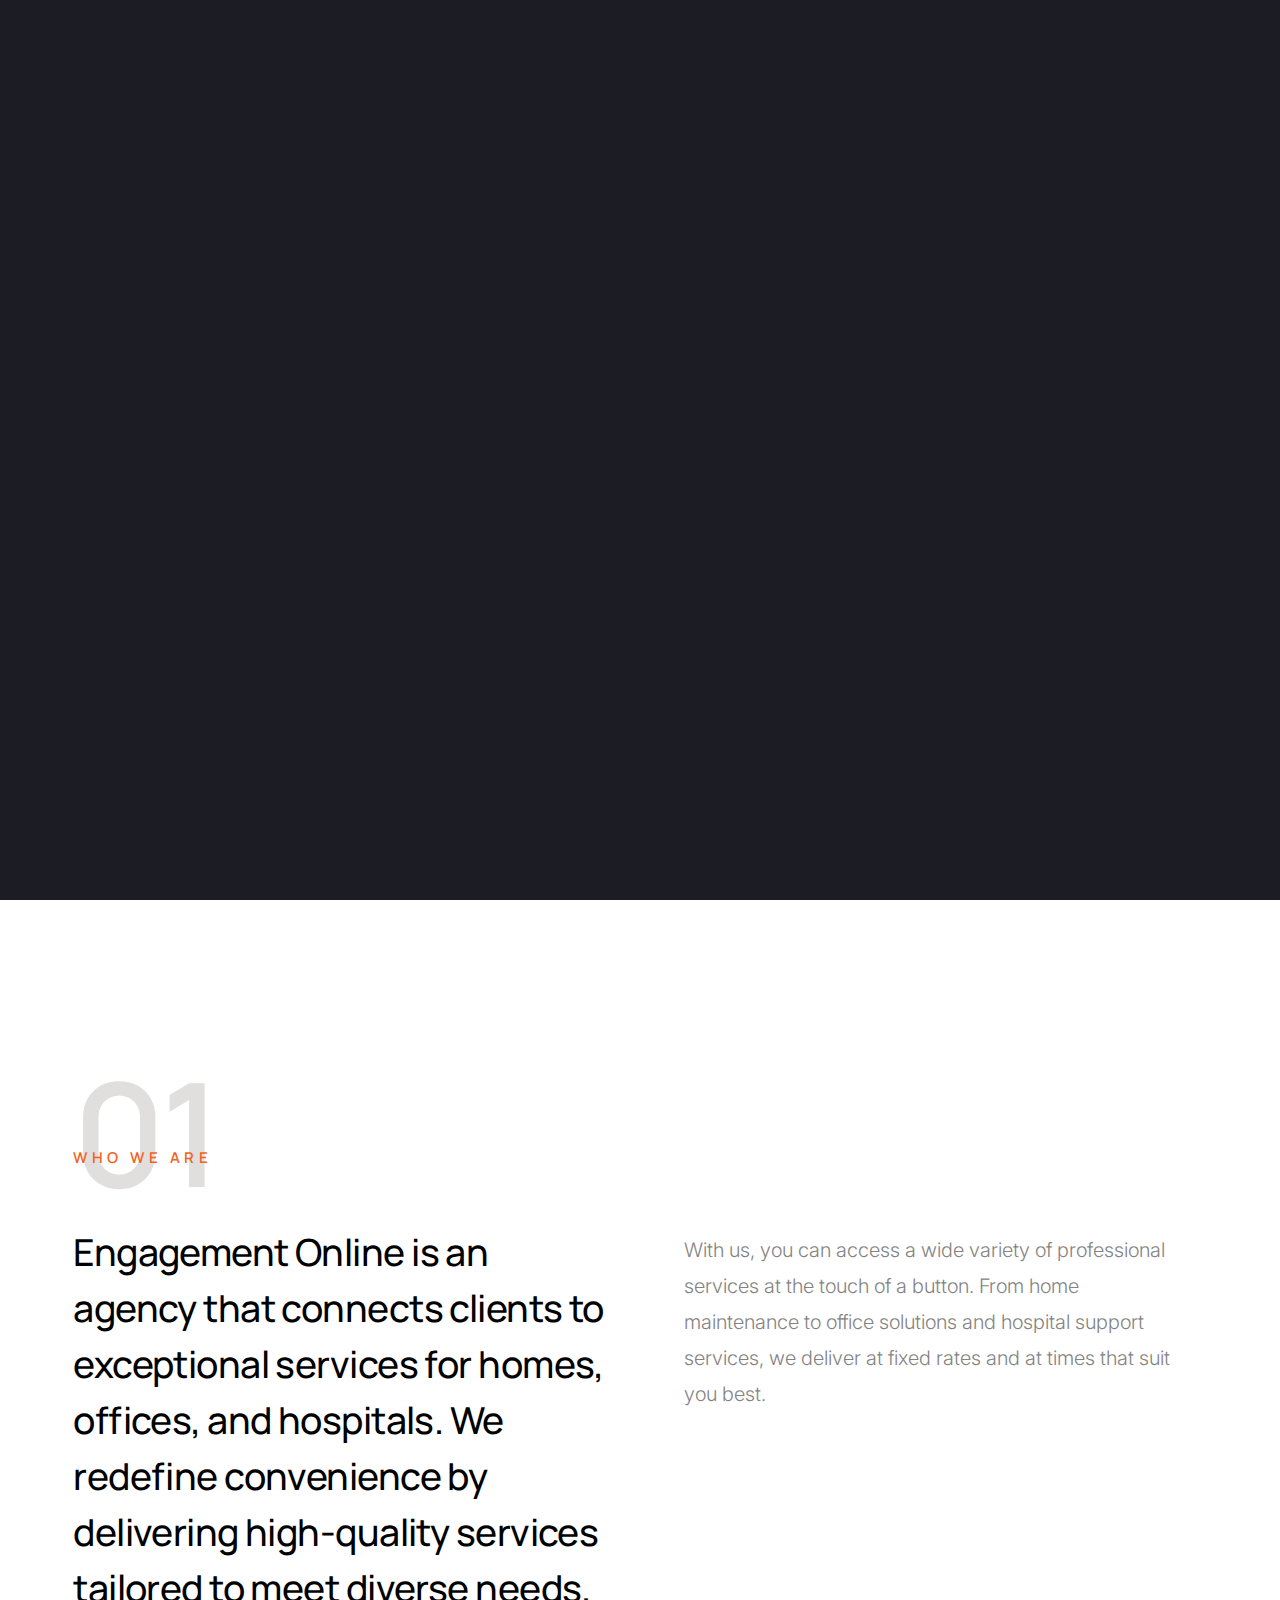
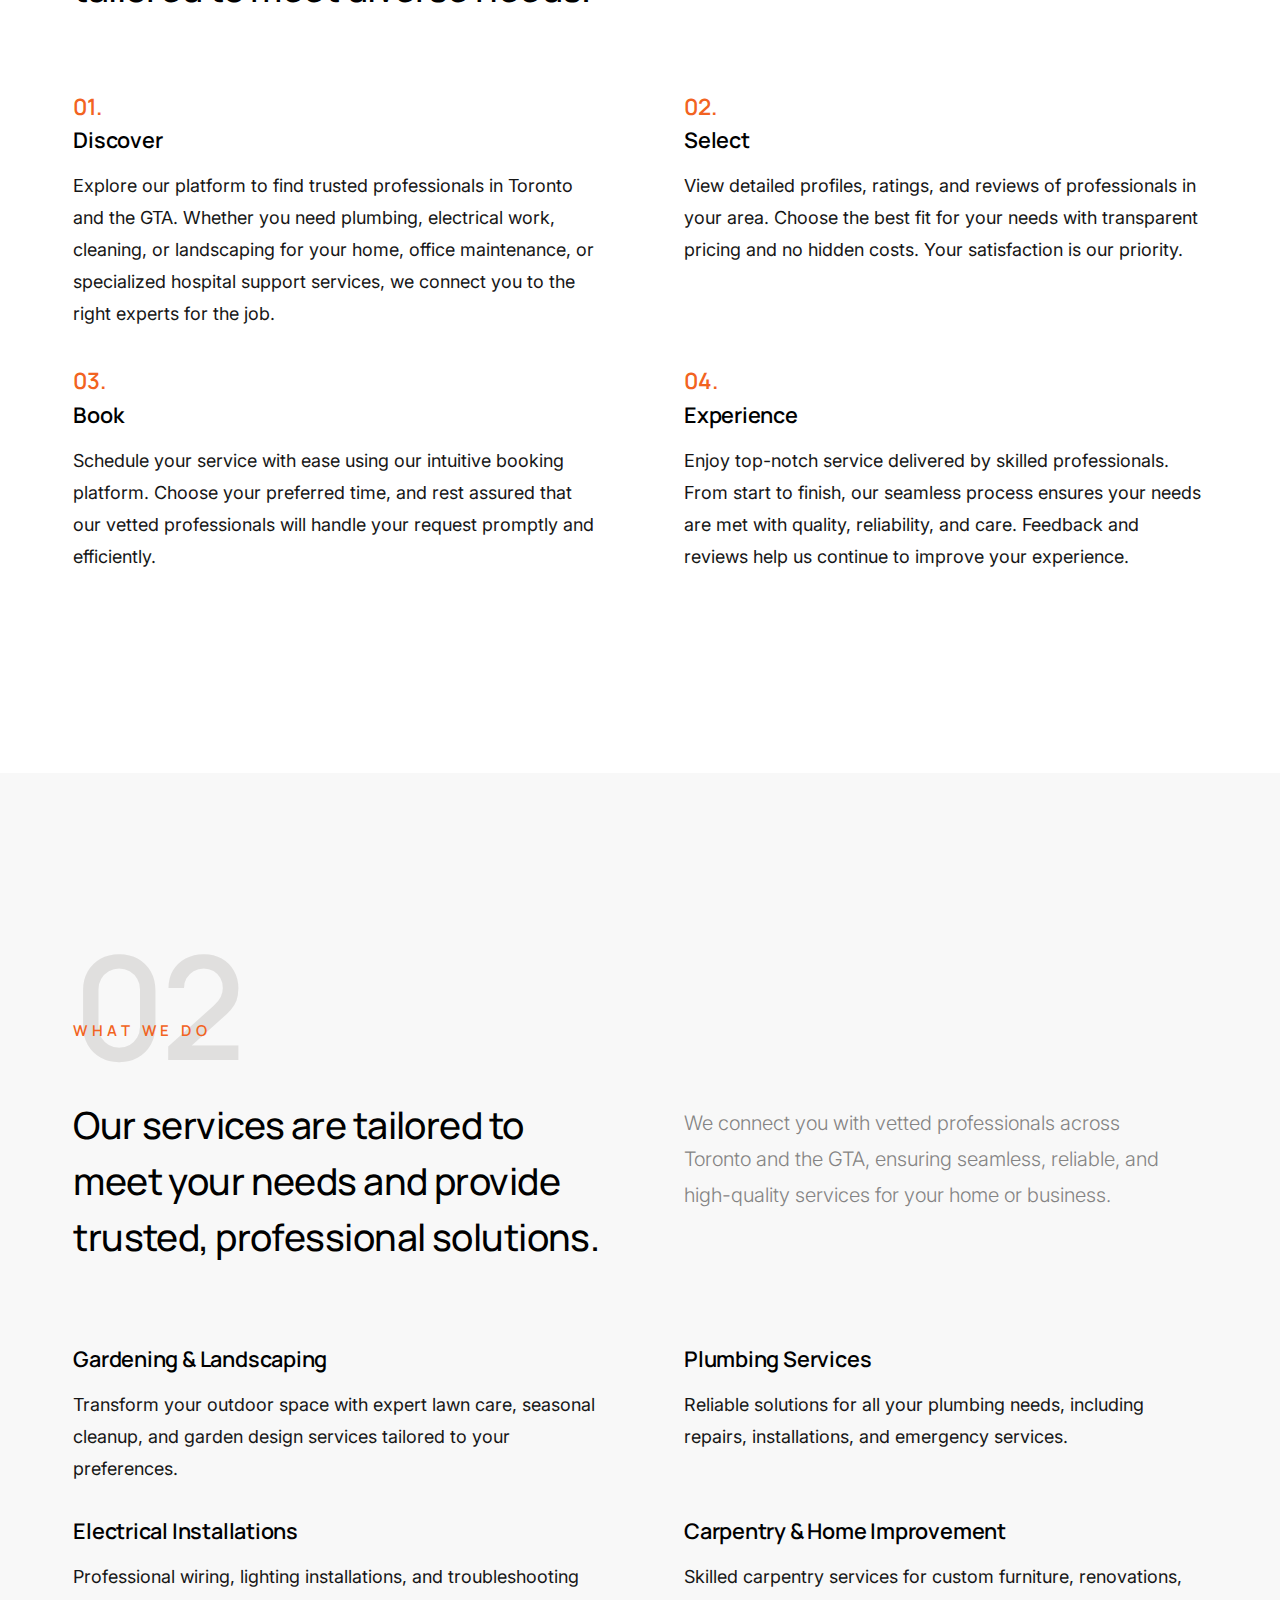
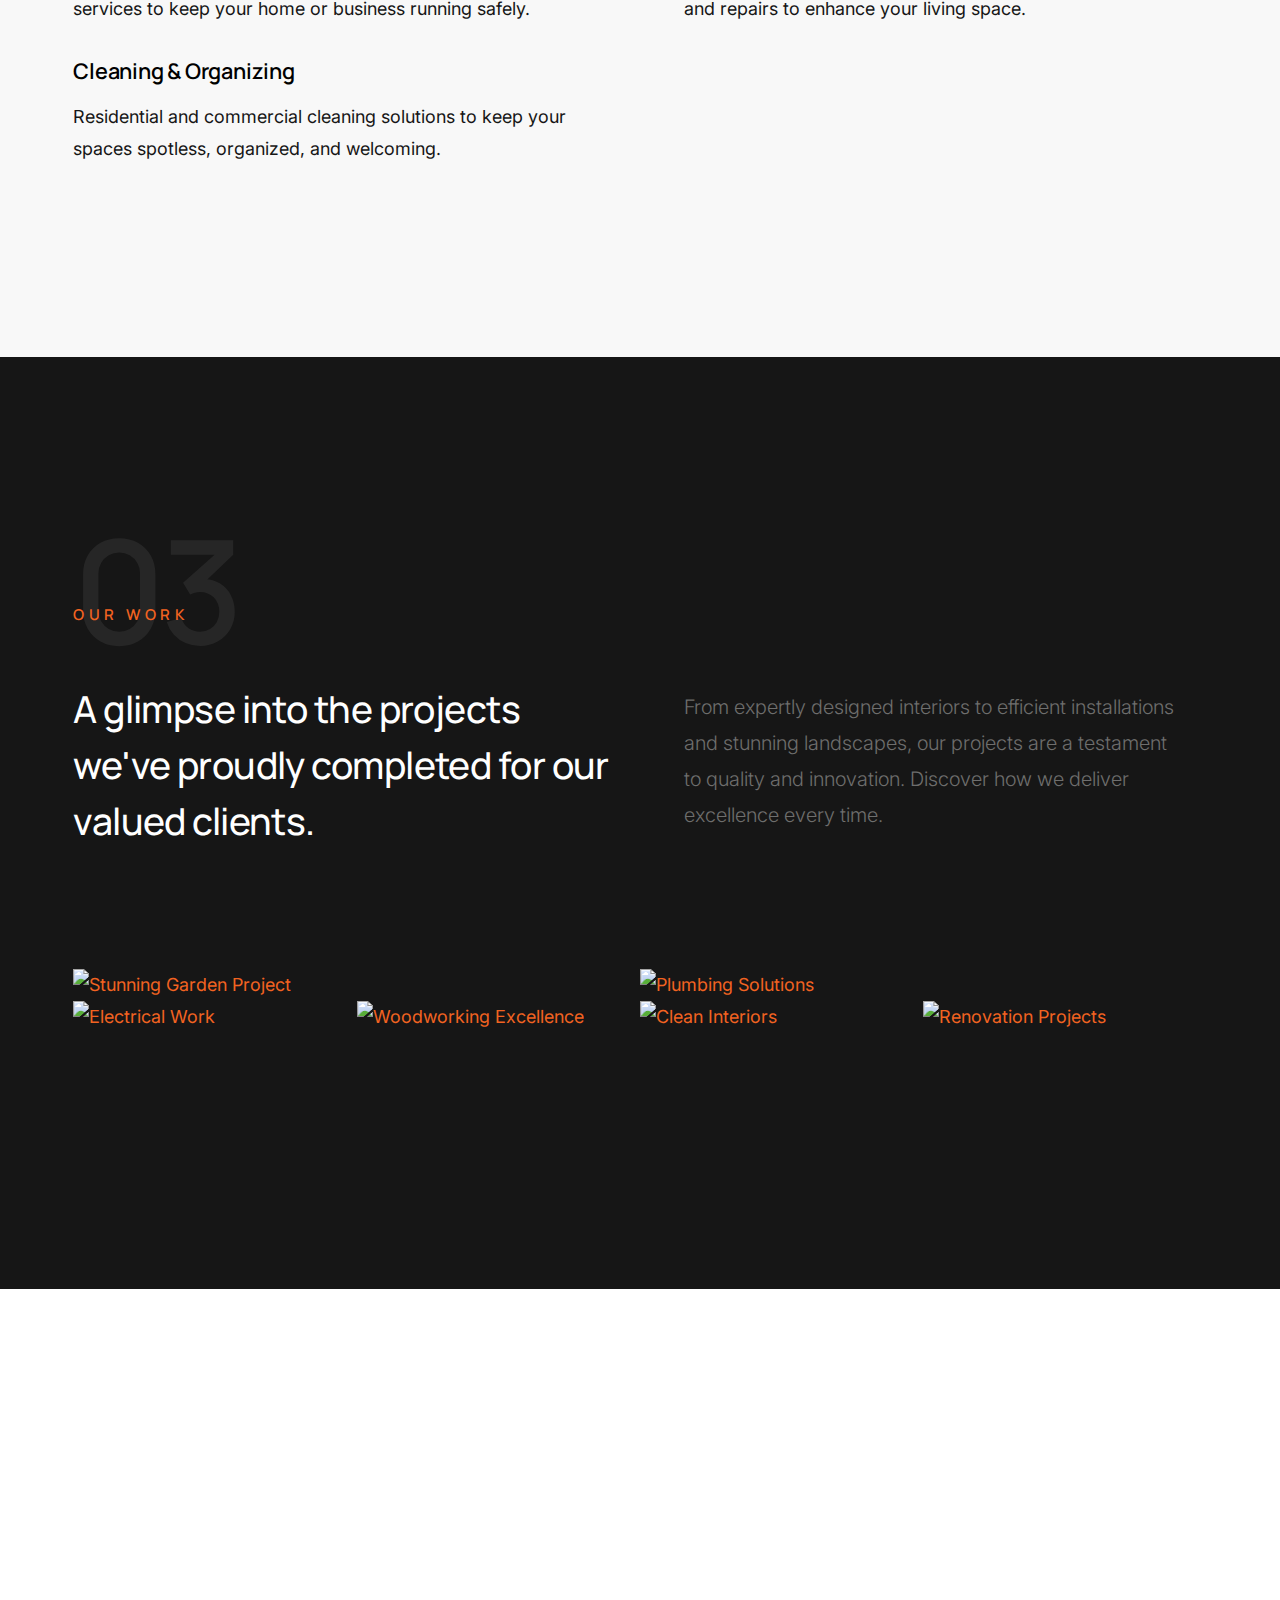
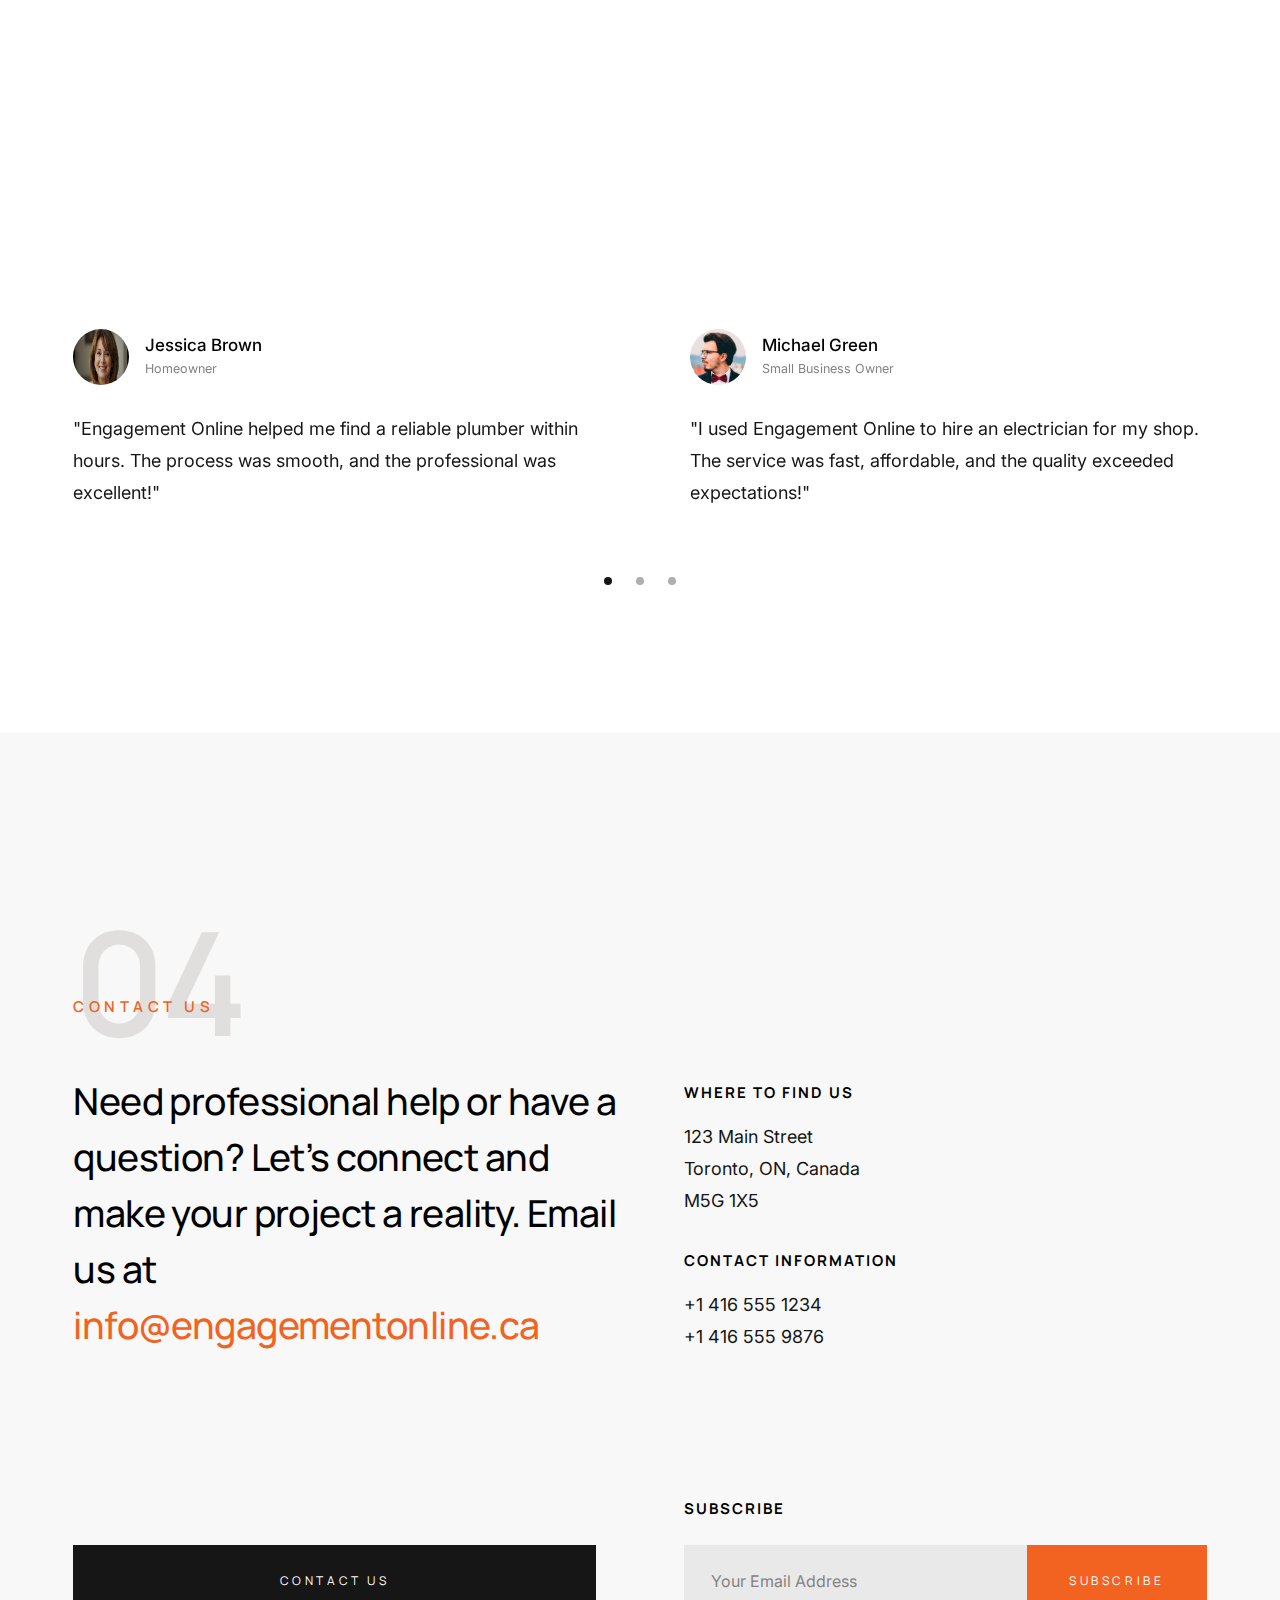
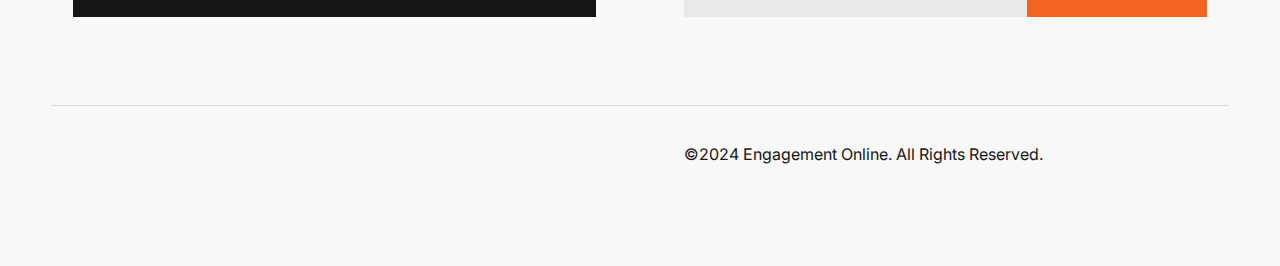
==== index.html @ 203f154e "initial commit" ====
<!DOCTYPE html>
<html lang="en" class="no-js" >
<head>

    <!--- basic page needs
    ================================================== -->
    <meta charset="utf-8">
    <meta name="viewport" content="width=device-width, initial-scale=1">
    <title>Mueller</title>

    <script>
        document.documentElement.classList.remove('no-js');
        document.documentElement.classList.add('js');
    </script>

    <!-- CSS
    ================================================== -->
    <link rel="stylesheet" href="css/vendor.css">
    <link rel="stylesheet" href="css/styles.css">

    <!-- favicons
    ================================================== -->
    <link rel="apple-touch-icon" sizes="180x180" href="apple-touch-icon.png">
    <link rel="icon" type="image/png" sizes="32x32" href="favicon-32x32.png">
    <link rel="icon" type="image/png" sizes="16x16" href="favicon-16x16.png">
    <link rel="manifest" href="site.webmanifest">

</head>


<body id="top">


    <!-- preloader
    ================================================== -->
    <div id="preloader">
        <div id="loader"></div>
    </div>


    <!-- page wrap
    ================================================== -->
    <div id="page" class="s-pagewrap">


        <!-- # site header 
        ================================================== -->
        <header class="s-header">

            <div class="row s-header__inner">

                <div class="s-header__block">
                    <div class="s-header__logo">
                        <a class="logo" href="index.html">
                            <img src="images/logo.svg" alt="Homepage">
                        </a>
                    </div>

                    <a class="s-header__menu-toggle" href="#0"><span>Menu</span></a>
                </div> <!-- end s-header__block -->

                <nav class="s-header__nav">
    
                    <ul class="s-header__menu-links">
                        <li class="current"><a href="#intro" class="smoothscroll">Intro</a></li>
                        <li><a href="#about" class="smoothscroll">About</a></li>
                        <li><a href="#services" class="smoothscroll">Services</a></li>
                        <li><a href="#folio" class="smoothscroll">Work</a></li>
                        <li><a href="#footer" class="smoothscroll">Contact</a></li>
                    </ul> <!-- s-header__menu-links -->

                    <ul class="s-header__social">
                        <li>
                            <a href="">
                                <svg xmlns="http://www.w3.org/2000/svg" width="24" height="24" viewBox="0 0 24 24" style="fill:rgba(0, 0, 0, 1);transform:;-ms-filter:"><path d="M20,3H4C3.447,3,3,3.448,3,4v16c0,0.552,0.447,1,1,1h8.615v-6.96h-2.338v-2.725h2.338v-2c0-2.325,1.42-3.592,3.5-3.592 c0.699-0.002,1.399,0.034,2.095,0.107v2.42h-1.435c-1.128,0-1.348,0.538-1.348,1.325v1.735h2.697l-0.35,2.725h-2.348V21H20 c0.553,0,1-0.448,1-1V4C21,3.448,20.553,3,20,3z"></path></svg>
                                <span class="u-screen-reader-text">Facebook</span>
                            </a>
                        </li>
                        <li>
                            <a href="">
                                <svg xmlns="http://www.w3.org/2000/svg" width="24" height="24" viewBox="0 0 24 24" style="fill:rgba(0, 0, 0, 1);transform:;-ms-filter:"><path d="M19.633,7.997c0.013,0.175,0.013,0.349,0.013,0.523c0,5.325-4.053,11.461-11.46,11.461c-2.282,0-4.402-0.661-6.186-1.809 c0.324,0.037,0.636,0.05,0.973,0.05c1.883,0,3.616-0.636,5.001-1.721c-1.771-0.037-3.255-1.197-3.767-2.793 c0.249,0.037,0.499,0.062,0.761,0.062c0.361,0,0.724-0.05,1.061-0.137c-1.847-0.374-3.23-1.995-3.23-3.953v-0.05 c0.537,0.299,1.16,0.486,1.82,0.511C3.534,9.419,2.823,8.184,2.823,6.787c0-0.748,0.199-1.434,0.548-2.032 c1.983,2.443,4.964,4.04,8.306,4.215c-0.062-0.3-0.1-0.611-0.1-0.923c0-2.22,1.796-4.028,4.028-4.028 c1.16,0,2.207,0.486,2.943,1.272c0.91-0.175,1.782-0.512,2.556-0.973c-0.299,0.935-0.936,1.721-1.771,2.22 c0.811-0.088,1.597-0.312,2.319-0.624C21.104,6.712,20.419,7.423,19.633,7.997z"></path></svg>
                                <span class="u-screen-reader-text">Twitter</span>
                            </a>
                        </li>
                        <li>
                            <a href="">
                                <svg xmlns="http://www.w3.org/2000/svg" width="24" height="24" viewBox="0 0 24 24" style="fill:rgba(0, 0, 0, 1);transform:;-ms-filter:"><path d="M11.999,7.377c-2.554,0-4.623,2.07-4.623,4.623c0,2.554,2.069,4.624,4.623,4.624c2.552,0,4.623-2.07,4.623-4.624 C16.622,9.447,14.551,7.377,11.999,7.377L11.999,7.377z M11.999,15.004c-1.659,0-3.004-1.345-3.004-3.003 c0-1.659,1.345-3.003,3.004-3.003s3.002,1.344,3.002,3.003C15.001,13.659,13.658,15.004,11.999,15.004L11.999,15.004z"></path><circle cx="16.806" cy="7.207" r="1.078"></circle><path d="M20.533,6.111c-0.469-1.209-1.424-2.165-2.633-2.632c-0.699-0.263-1.438-0.404-2.186-0.42 c-0.963-0.042-1.268-0.054-3.71-0.054s-2.755,0-3.71,0.054C7.548,3.074,6.809,3.215,6.11,3.479C4.9,3.946,3.945,4.902,3.477,6.111 c-0.263,0.7-0.404,1.438-0.419,2.186c-0.043,0.962-0.056,1.267-0.056,3.71c0,2.442,0,2.753,0.056,3.71 c0.015,0.748,0.156,1.486,0.419,2.187c0.469,1.208,1.424,2.164,2.634,2.632c0.696,0.272,1.435,0.426,2.185,0.45 c0.963,0.042,1.268,0.055,3.71,0.055s2.755,0,3.71-0.055c0.747-0.015,1.486-0.157,2.186-0.419c1.209-0.469,2.164-1.424,2.633-2.633 c0.263-0.7,0.404-1.438,0.419-2.186c0.043-0.962,0.056-1.267,0.056-3.71s0-2.753-0.056-3.71C20.941,7.57,20.801,6.819,20.533,6.111z M19.315,15.643c-0.007,0.576-0.111,1.147-0.311,1.688c-0.305,0.787-0.926,1.409-1.712,1.711c-0.535,0.199-1.099,0.303-1.67,0.311 c-0.95,0.044-1.218,0.055-3.654,0.055c-2.438,0-2.687,0-3.655-0.055c-0.569-0.007-1.135-0.112-1.669-0.311 c-0.789-0.301-1.414-0.923-1.719-1.711c-0.196-0.534-0.302-1.099-0.311-1.669c-0.043-0.95-0.053-1.218-0.053-3.654 c0-2.437,0-2.686,0.053-3.655c0.007-0.576,0.111-1.146,0.311-1.687c0.305-0.789,0.93-1.41,1.719-1.712 c0.534-0.198,1.1-0.303,1.669-0.311c0.951-0.043,1.218-0.055,3.655-0.055c2.437,0,2.687,0,3.654,0.055 c0.571,0.007,1.135,0.112,1.67,0.311c0.786,0.303,1.407,0.925,1.712,1.712c0.196,0.534,0.302,1.099,0.311,1.669 c0.043,0.951,0.054,1.218,0.054,3.655c0,2.436,0,2.698-0.043,3.654H19.315z"></path></svg>
                                <span class="u-screen-reader-text">Instagram</span>
                            </a>
                        </li>
                        <li>
                            <a href="">
                                <svg xmlns="http://www.w3.org/2000/svg" width="24" height="24" viewBox="0 0 24 24" style="fill: rgba(0, 0, 0, 1);transform: ;msFilter:;"><path d="M20.66 6.98a9.932 9.932 0 0 0-3.641-3.64C15.486 2.447 13.813 2 12 2s-3.486.447-5.02 1.34c-1.533.893-2.747 2.107-3.64 3.64S2 10.187 2 12s.446 3.487 1.34 5.02a9.924 9.924 0 0 0 3.641 3.64C8.514 21.553 10.187 22 12 22s3.486-.447 5.02-1.34a9.932 9.932 0 0 0 3.641-3.64C21.554 15.487 22 13.813 22 12s-.446-3.487-1.34-5.02zM12 3.66c2 0 3.772.64 5.32 1.919-.92 1.174-2.286 2.14-4.1 2.9-1.002-1.813-2.088-3.327-3.261-4.54A7.715 7.715 0 0 1 12 3.66zM5.51 6.8a8.116 8.116 0 0 1 2.711-2.22c1.212 1.201 2.325 2.7 3.34 4.5-2 .6-4.114.9-6.341.9-.573 0-1.006-.013-1.3-.04A8.549 8.549 0 0 1 5.51 6.8zM3.66 12c0-.054.003-.12.01-.2.007-.08.01-.146.01-.2.254.014.641.02 1.161.02 2.666 0 5.146-.367 7.439-1.1.187.373.381.793.58 1.26-1.32.293-2.674 1.006-4.061 2.14S6.4 16.247 5.76 17.5c-1.4-1.587-2.1-3.42-2.1-5.5zM12 20.34c-1.894 0-3.594-.587-5.101-1.759.601-1.187 1.524-2.322 2.771-3.401 1.246-1.08 2.483-1.753 3.71-2.02a29.441 29.441 0 0 1 1.56 6.62 8.166 8.166 0 0 1-2.94.56zm7.08-3.96a8.351 8.351 0 0 1-2.58 2.621c-.24-2.08-.7-4.107-1.379-6.081.932-.066 1.765-.1 2.5-.1.799 0 1.686.034 2.659.1a8.098 8.098 0 0 1-1.2 3.46zm-1.24-5c-1.16 0-2.233.047-3.22.14a27.053 27.053 0 0 0-.68-1.62c2.066-.906 3.532-2.006 4.399-3.3 1.2 1.414 1.854 3.027 1.96 4.84-.812-.04-1.632-.06-2.459-.06z"></path></svg>
                                <span class="u-screen-reader-text">Dribbble</span>
                            </a>
                        </li>
                    </ul> <!-- s-header__social -->
    
                </nav> <!-- end s-header__nav -->

            </div> <!-- end s-header__inner -->

        </header> <!-- end s-header -->


        <!-- # site-content
        ================================================== -->
        <section id="content" class="s-content">


            <!-- intro
            ----------------------------------------------- -->
            <section id="intro" class="s-intro target-section">

                <div class="s-intro__bg"></div>

                <div class="row s-intro__content">

                    <div class="s-intro__content-bg"></div>

                    <div class="column lg-12 s-intro__content-inner">
                        
                        <h1 class="s-intro__content-title">
                        We connect your needs <br>
                        to skilled professionals, <br>
                        making services seamless
                        </h1>
                        
                    </div> <!-- s-intro__content-inner -->

                </div> <!-- s-intro__content -->

                <div class="s-intro__scroll-down">
                    <a href="#about" class="smoothscroll">
                        <span>Scroll Down</span>
                    </a>
                </div> <!-- s-intro__scroll-down -->

            </section> <!-- end s-intro -->


            <section id="about" class="s-about target-section">

                <div class="row section-header" data-num="01">
                    <h3 class="column lg-12 section-header__pretitle pretitle text-pretitle">Who We Are</h3>
                    <div class="column lg-6 stack-on-1100 section-header__primary">
                        <h2 class="title text-display-1">
                        Engagement Online is an agency that connects clients to exceptional services for homes, offices, and hospitals. 
                        We redefine convenience by delivering high-quality services tailored to meet diverse needs.
                        </h2>
                    </div>
                    <div class="column lg-6 stack-on-1100 section-header__secondary">
                        <p class="desc">
                        With us, you can access a wide variety of professional services at the touch of a button. From home maintenance 
                        to office solutions and hospital support services, we deliver at fixed rates and at times that suit you best.
                        </p>
                    </div>
                </div> <!-- end section-header -->
            
                <div class="row process-list list-block show-ctr block-lg-one-half block-tab-whole">
            
                    <div class="column list-block__item">
                        <div class="list-block__title">
                            <h3 class="h5">Discover</h3>
                        </div>
                        <div class="list-block__text">
                            <p>
                            Explore our platform to find trusted professionals in Toronto and the GTA. 
                            Whether you need plumbing, electrical work, cleaning, or landscaping for your home, 
                            office maintenance, or specialized hospital support services, we connect you to the right experts for the job.
                            </p>
                        </div>
                    </div> <!-- end list-block__item -->
            
                
                    <div class="column list-block__item">
                        <div class="list-block__title">
                            <h3 class="h5">Select</h3>
                        </div>
                        <div class="list-block__text">
                            <p>
                            View detailed profiles, ratings, and reviews of professionals in your area. 
                            Choose the best fit for your needs with transparent pricing and no hidden costs. 
                            Your satisfaction is our priority.
                            </p>
                        </div>
                    </div> <!-- end list-block__item -->
                
                    <div class="column list-block__item">
                        <div class="list-block__title">
                            <h3 class="h5">Book</h3>
                        </div>
                        <div class="list-block__text">
                            <p>
                            Schedule your service with ease using our intuitive booking platform. Choose 
                            your preferred time, and rest assured that our vetted professionals will handle 
                            your request promptly and efficiently.
                            </p>
                        </div>
                    </div> <!-- end list-block__item -->
                
                    <div class="column list-block__item">
                        <div class="list-block__title">
                            <h3 class="h5">Experience</h3>
                        </div>
                        <div class="list-block__text">
                            <p>
                            Enjoy top-notch service delivered by skilled professionals. From start to finish, 
                            our seamless process ensures your needs are met with quality, reliability, and care. 
                            Feedback and reviews help us continue to improve your experience.
                            </p>
                        </div>
                    </div> <!-- end list-block__item -->
                
                </div> <!-- end process-list -->
                
                </section> <!-- end s-about -->
                


 <!-- services
----------------------------------------------- -->
<section id="services" class="s-services target-section">

    <div class="row section-header" data-num="02">
        <h3 class="column lg-12 section-header__pretitle text-pretitle">What We Do</h3>
        <div class="column lg-6 stack-on-1100 section-header__primary">
            <h2 class="title text-display-1">
                Our services are tailored to meet your needs and provide trusted, professional solutions.
            </h2>
        </div>
        <div class="column lg-6 stack-on-1100 section-header__secondary">
            <p class="desc">
                We connect you with vetted professionals across Toronto and the GTA, ensuring seamless, reliable, and high-quality services for your home or business.
            </p>
        </div>
    </div> <!-- end section-header -->

    <div class="row services-list list-block block-lg-one-half block-tab-whole">

        <div class="column list-block__item">
            <div class="list-block__title">
                <h3 class="h5">Gardening & Landscaping</h3>
            </div>
            <div class="list-block__text">
                <p>
                    Transform your outdoor space with expert lawn care, seasonal cleanup, and garden design services tailored to your preferences.
                </p>
            </div>
        </div> <!-- end list-block__item -->

        <div class="column list-block__item">
            <div class="list-block__title">
                <h3 class="h5">Plumbing Services</h3>
            </div>
            <div class="list-block__text">
                <p>
                    Reliable solutions for all your plumbing needs, including repairs, installations, and emergency services.
                </p>
            </div>
        </div> <!-- end list-block__item -->

        <div class="column list-block__item">
            <div class="list-block__title">
                <h3 class="h5">Electrical Installations</h3>
            </div>
            <div class="list-block__text">
                <p>
                    Professional wiring, lighting installations, and troubleshooting services to keep your home or business running safely.
                </p>
            </div>
        </div> <!-- end list-block__item -->

        <div class="column list-block__item">
            <div class="list-block__title">
                <h3 class="h5">Carpentry & Home Improvement</h3>
            </div>
            <div class="list-block__text">
                <p>
                    Skilled carpentry services for custom furniture, renovations, and repairs to enhance your living space.
                </p>
            </div>
        </div> <!-- end list-block__item -->

        <div class="column list-block__item">
            <div class="list-block__title">
                <h3 class="h5">Cleaning & Organizing</h3>
            </div>
            <div class="list-block__text">
                <p>
                    Residential and commercial cleaning solutions to keep your spaces spotless, organized, and welcoming.
                </p>
            </div>
        </div> <!-- end list-block__item -->

    </div> <!-- end services-list -->

</section> <!-- end s-services -->

<!-- portfolio
----------------------------------------------- -->
<section id="folio" class="s-folio target-section">

    <div class="row section-header light-on-dark" data-num="03">
        <h3 class="column lg-12 section-header__pretitle text-pretitle">Our Work</h3>
        <div class="column lg-6 stack-on-1100 section-header__primary">
            <h2 class="title text-display-1">
                A glimpse into the projects we've proudly completed for our valued clients.
            </h2>
        </div>
        <div class="column lg-6 stack-on-1100 section-header__secondary">
            <p class="desc">
                From expertly designed interiors to efficient installations and stunning landscapes, our projects are a testament to quality and innovation. Discover how we deliver excellence every time.
            </p>
        </div>
    </div> <!-- end section-header -->

    <div id="bricks" class="row bricks">
        <div class="column lg-12 masonry">
            <div class="bricks-wrapper">

                <div class="grid-sizer"></div>

                <article class="brick brick--double entry">
                    <a href="#modal-01" class="entry__link">
                        <div class="entry__thumb">
                            <img src="https://images.unsplash.com/photo-1642541744624-7a2a89545a32?q=80&w=2940&auto=format&fit=crop&ixlib=rb-4.0.3&ixid=M3wxMjA3fDB8MHxwaG90by1wYWdlfHx8fGVufDB8fHx8fA%3D%3D" alt="Stunning Garden Project">
                        </div>
                        <div class="entry__info">
                            <div class="entry__cat">Landscaping</div>
                            <h4 class="entry__title">Serene Garden Design</h4>
                        </div>
                    </a>
                </article> <!-- entry -->

                <article class="brick brick--double entry">
                    <a href="#modal-02" class="entry__link">
                        <div class="entry__thumb">
                            <img src="https://plus.unsplash.com/premium_photo-1664301972519-506636f0245d?q=80&w=2992&auto=format&fit=crop&ixlib=rb-4.0.3&ixid=M3wxMjA3fDB8MHxwaG90by1wYWdlfHx8fGVufDB8fHx8fA%3D%3D" alt="Plumbing Solutions">
                        </div>
                        <div class="entry__info">
                            <div class="entry__cat">Plumbing Services</div>
                            <h4 class="entry__title">Efficient Plumbing Solutions</h4>
                        </div>
                    </a>
                </article> <!-- entry -->

                <article class="brick entry">
                    <a href="#modal-03" class="entry__link">
                        <div class="entry__thumb">
                            <img src="https://images.unsplash.com/photo-1565049981953-379c9c2a5d48?q=80&w=2938&auto=format&fit=crop&ixlib=rb-4.0.3&ixid=M3wxMjA3fDB8MHxwaG90by1wYWdlfHx8fGVufDB8fHx8fA%3D%3D" alt="Electrical Work">
                        </div>
                        <div class="entry__info">
                            <div class="entry__cat">Electrical Installations</div>
                            <h4 class="entry__title">Safe & Modern Wiring</h4>
                        </div>
                    </a>
                </article> <!-- entry -->

                <article class="brick entry">
                    <a href="#modal-04" class="entry__link">
                        <div class="entry__thumb">
                            <img src="https://images.unsplash.com/photo-1599423300746-b62533397364" alt="Woodworking Excellence">
                        </div>
                        <div class="entry__info">
                            <div class="entry__cat">Carpentry</div>
                            <h4 class="entry__title">Bespoke Furniture</h4>
                        </div>
                    </a>
                </article> <!-- entry -->

                <article class="brick entry">
                    <a href="#modal-05" class="entry__link">
                        <div class="entry__thumb">
                            <img src="https://plus.unsplash.com/premium_photo-1721521099763-8749fd1940bd?q=80&w=3028&auto=format&fit=crop&ixlib=rb-4.0.3&ixid=M3wxMjA3fDB8MHxwaG90by1wYWdlfHx8fGVufDB8fHx8fA%3D%3D/300x300" alt="Clean Interiors">
                        </div>
                        <div class="entry__info">
                            <div class="entry__cat">Cleaning Services</div>
                            <h4 class="entry__title">Pristine Spaces</h4>
                        </div>
                    </a>
                </article> <!-- entry -->

                <article class="brick entry">
                    <a href="#modal-06" class="entry__link">
                        <div class="entry__thumb">
                            <img src="https://plus.unsplash.com/premium_photo-1683120897865-b09acb266810?q=80&w=3087&auto=format&fit=crop&ixlib=rb-4.0.3&ixid=M3wxMjA3fDB8MHxwaG90by1wYWdlfHx8fGVufDB8fHx8fA%3D%3D" alt="Renovation Projects">
                        </div>
                        <div class="entry__info">
                            <div class="entry__cat">Renovation</div>
                            <h4 class="entry__title">Modern Home Makeovers</h4>
                        </div>
                    </a>
                </article> <!-- entry -->

            </div> <!-- end bricks-wrapper -->
        </div> <!-- end masonry -->
    </div> <!-- end bricks -->

</section> <!-- end s-folio -->


<!-- modal templates popup
-------------------------------------------- -->
<div id="modal-01" hidden>
    <div class="modal-popup">
        <img src="https://unsplash.com/photos/green-grass-field-c-5-QE5kBYk" alt="Serene Garden Design">
        <div class="modal-popup__desc">
            <h5>Serene Garden Design</h5>
            <p>Creating tranquil outdoor spaces with meticulous attention to detail and a commitment to sustainability. Your perfect garden is our passion.</p>
            <ul class="modal-popup__cat">
                <li>Landscaping</li>
                <li>Outdoor Design</li>
            </ul>
        </div>
        <a href="https://www.behance.net/" class="modal-popup__details">Project link</a>
    </div>
</div> <!-- end modal -->

<div id="modal-02" hidden>
    <div class="modal-popup">
        <img src="https://images.unsplash.com/photo-1521185496955-15097b20d60b" alt="Plumbing">
        <div class="modal-popup__desc">
            <h5>Efficient Plumbing Solutions</h5>
            <p>Innovative plumbing services tailored to meet your unique requirements. Quality and reliability are at the core of our work.</p>
            <ul class="modal-popup__cat">
                <li>Plumbing</li>
                <li>Repairs</li>
            </ul>
        </div>
        <a href="https://www.behance.net/" class="modal-popup__details">Project link</a>
    </div>
</div> <!-- end modal -->

<div id="modal-03" hidden>
    <div class="modal-popup">
        <img src="https://images.unsplash.com/photo-1560185127-6a186e5efcaf" alt="Modern Wiring">
        <div class="modal-popup__desc">
            <h5>Safe & Modern Wiring</h5>
            <p>Electrical installations with a focus on safety and efficiency. Brighten your home or workspace with our professional expertise.</p>
            <ul class="modal-popup__cat">
                <li>Electrical Work</li>
                <li>Installations</li>
            </ul>
        </div>
        <a href="https://www.behance.net/" class="modal-popup__details">Project link</a>
    </div>
</div> <!-- end modal -->

<div id="modal-04" hidden>
    <div class="modal-popup">
        <img src="https://images.unsplash.com/photo-1599423300746-b62533397364" alt="Bespoke Furniture">
        <div class="modal-popup__desc">
            <h5>Bespoke Furniture</h5>
            <p>Custom-crafted furniture that combines functionality with aesthetics. Designed to match your unique taste and space.</p>
            <ul class="modal-popup__cat">
                <li>Carpentry</li>
                <li>Custom Furniture</li>
            </ul>
        </div>
        <a href="https://www.behance.net/" class="modal-popup__details">Project link</a>
    </div>
</div> <!-- end modal -->

<div id="modal-05" hidden>
    <div class="modal-popup">
        <img src="https://images.unsplash.com/photo-1592861958459-f1b2b9a0ae98" alt="Pristine Spaces">
        <div class="modal-popup__desc">
            <h5>Pristine Spaces</h5>
            <p>Professional cleaning services that ensure every corner shines. We bring cleanliness and order to your spaces.</p>
            <ul class="modal-popup__cat">
                <li>Cleaning</li>
                <li>Organization</li>
            </ul>
        </div>
        <a href="https://www.behance.net/" class="modal-popup__details">Project link</a>
    </div>
</div> <!-- end modal -->

<div id="modal-06" hidden>
    <div class="modal-popup">
        <img src="https://images.unsplash.com/photo-1557800636-894a64c1696f" alt="Modern Home Makeovers">
        <div class="modal-popup__desc">
            <h5>Modern Home Makeovers</h5>
            <p>Comprehensive renovation services to transform your home into a modern haven. Let’s redefine your living space together.</p>
            <ul class="modal-popup__cat">
                <li>Renovation</li>
                <li>Design</li>
            </ul>
        </div>
        <a href="https://www.behance.net/" class="modal-popup__details">Project link</a>
    </div>
</div> <!-- end modal -->




 <!-- clients
-------------------------------------------- -->
<div class="s-clients row">
    <div class="column lg-12">

        <div class="row section-header">
            <div class="column lg-12">
                <h3 class="title text-display-1">Trusted Partners</h3>
            </div>
        </div> <!-- end section-header -->

        <div class="row clients-list block-lg-one-fourth block-md-one-third block-tab-one-half block-stack">

            <div class="column clients-list__item">
                <a href="#0">
                    <img src="images/clients/snowflake.svg" alt="Client 1">
                </a>
            </div>
            <div class="column clients-list__item">
                <a href="#0">
                    <img src="images/clients/flash.svg" alt="Client 2">
                </a>
            </div>
            <div class="column clients-list__item">
                <a href="#0">
                    <img src="images/clients/rise.svg" alt="Client 3">
                </a>
            </div>
            <div class="column clients-list__item">
                <a href="#0">
                    <img src="images/clients/pinpoint.svg" alt="Client 4">
                </a>
            </div>
            <div class="column clients-list__item">
                <a href="#0">
                    <img src="images/clients/proline.svg" alt="Client 5">
                </a>
            </div>
            <div class="column clients-list__item">
                <a href="#0">
                    <img src="images/clients/vision.svg" alt="Client 6">
                </a>
            </div>
            <div class="column clients-list__item">
                <a href="#0">
                    <img src="images/clients/volume.svg" alt="Client 7">
                </a>
            </div>
            <div class="column clients-list__item">
                <a href="#0">
                    <img src="images/clients/hitech.svg" alt="Client 8">
                </a>
            </div>

        </div> <!-- clients-list -->
    </div> <!-- end column lg-12 -->
</div> <!-- end s-clients -->

<!-- testimonials
----------------------------------------------- -->
<section id="testimonials" class="s-testimonials">

    <div class="row s-testimonials__content">
        <div class="column lg-12">

            <div class="swiper-container s-testimonials__slider">

                <div class="swiper-wrapper">

                    <div class="s-testimonials__slide swiper-slide">
                        <div class="s-testimonials__author">
                            <img src="images/avatars/user-02.jpg" alt="Author image" class="s-testimonials__avatar">
                            <cite class="s-testimonials__cite">
                                <strong>Jessica Brown</strong>
                                <span>Homeowner</span>
                            </cite>
                        </div>
                        <p>
                            "Engagement Online helped me find a reliable plumber within hours. The process was smooth, and the professional was excellent!"
                        </p>
                    </div> <!-- end s-testimonials__slide -->

                    <div class="s-testimonials__slide swiper-slide">
                        <div class="s-testimonials__author">
                            <img src="images/avatars/user-03.jpg" alt="Author image" class="s-testimonials__avatar">
                            <cite class="s-testimonials__cite">
                                <strong>Michael Green</strong>
                                <span>Small Business Owner</span>
                            </cite>
                        </div>
                        <p>
                            "I used Engagement Online to hire an electrician for my shop. The service was fast, affordable, and the quality exceeded expectations!"
                        </p>
                    </div> <!-- end s-testimonials__slide -->

                    <div class="s-testimonials__slide swiper-slide">
                        <div class="s-testimonials__author">
                            <img src="images/avatars/user-01.jpg" alt="Author image" class="s-testimonials__avatar">
                            <cite class="s-testimonials__cite">
                                <strong>Sarah Lee</strong>
                                <span>Property Manager</span>
                            </cite>
                        </div>
                        <p>
                            "Managing multiple properties can be challenging, but Engagement Online made maintenance services easy and stress-free."
                        </p>
                    </div> <!-- end s-testimonials__slide -->

                    <div class="s-testimonials__slide swiper-slide">
                        <div class="s-testimonials__author">
                            <img src="images/avatars/user-06.jpg" alt="Author image" class="s-testimonials__avatar">
                            <cite class="s-testimonials__cite">
                                <strong>David Cooper</strong>
                                <span>Homeowner</span>
                            </cite>
                        </div>
                        <p>
                            "I booked a landscaping service through Engagement Online. My garden has never looked better. Highly recommended!"
                        </p>
                    </div> <!-- end s-testimonials__slide -->

                </div> <!-- end swiper-wrapper -->

                <div class="swiper-pagination"></div>

            </div> <!-- end swiper-container -->

        </div> <!-- end column -->
    </div> <!-- end s-testimonials__content -->

</section> <!-- end testimonials -->


<!-- # site-footer
================================================== -->
<footer id="footer" class="s-footer target-section">

    <div class="row section-header" data-num="04">
        <h3 class="column lg-12 section-header__pretitle text-pretitle">Contact Us</h3>
        <div class="column lg-6 stack-on-1100 section-header__primary">
            <h2 class="title text-display-1">
                Need professional help or have a question? Let’s connect and make your project a reality. 
                Email us at <a href="mailto:info@engagementonline.ca" title="">info@engagementonline.ca</a>
            </h2>
        </div>    
        <div class="column lg-6 stack-on-1100 section-header__secondary">
            
            <div class="contact-block">
                <h6>Where To Find Us</h6>
                <p>
                123 Main Street <br>
                Toronto, ON, Canada <br>
                M5G 1X5
                </p>
            </div>

            <div class="contact-block">
                <h6>Contact Information</h6>
                <ul class="contact-list">
                    <li><a href="tel:+14165551234">+1 416 555 1234</a></li>
                    <li><a href="tel:+14165559876">+1 416 555 9876</a></li>
                </ul>
            </div>

        </div>
    </div> <!-- end section-header -->

    <div class="row list-block block-lg-one-half block-tab-whole block-stack-on-1000 s-footer__btns">
        <div class="column list-block__item">
            <div class="s-footer__contact-btn">
                <a href="mailto:info@engagementonline.ca" class="btn btn--primary u-fullwidth">
                    Contact Us 
                </a>
            </div>
        </div>
        <div class="column list-block__item">
            <div class="subscribe-form s-footer__subscribe">
                <h6>Subscribe</h6>
                <form id="mc-form" class="mc-form">
                    <input type="email" name="EMAIL" id="mce-EMAIL" class="u-fullwidth text-center" placeholder="Your Email Address" title="Enter a valid email address." required>
                    <input type="submit" name="subscribe" value="Subscribe" class="btn btn--primary u-fullwidth">
                    <div class="mc-status"></div>
                </form>
            </div>
        </div>
    </div> <!-- end s-footer__btns -->

    <div class="row s-footer__bottom">

        <div class="column lg-6 tab-12 s-footer__bottom-left">
            <ul class="s-footer__social">
                <li>
                    <a href="https://facebook.com" target="_blank">
                        <span class="u-screen-reader-text">Facebook</span>
                    </a>
                </li>
                <li>
                    <a href="https://twitter.com" target="_blank">
                        <span class="u-screen-reader-text">Twitter</span>
                    </a>
                </li>
                <li>
                    <a href="https://instagram.com" target="_blank">
                        <span class="u-screen-reader-text">Instagram</span>
                    </a>
                </li>
                <li>
                    <a href="https://linkedin.com" target="_blank">
                        <span class="u-screen-reader-text">LinkedIn</span>
                    </a>
                </li>
            </ul>
        </div>

        <div class="column lg-6 tab-12 s-footer__bottom-right">
            <div class="ss-copyright">
                <span>©2024 Engagement Online. All Rights Reserved.</span> 
            </div>
        </div>

    </div> <!-- s-footer__bottom -->

    <div class="ss-go-top">
        <a class="smoothscroll" title="Back to Top" href="#top">
            <svg xmlns="http://www.w3.org/2000/svg" width="24" height="24" viewBox="0 0 24 24"><path d="M6 4h12v2H6zm5 10v6h2v-6h5l-6-6-6 6z"></path></svg>
        </a>
    </div> <!-- end ss-go-top -->

</footer> <!-- end footer -->

<!-- Java Script
================================================== -->
<script src="js/plugins.js"></script>
<script src="js/main.js"></script>

</body>
</html>
---- css/vendor.css ----
/* ===================================================================
 * Mueller Third-party Stylesheets
 * Template Ver. 1.0.0
 * 06-21-2022
 * -------------------------------------------------------------------
 *
 * TOC:
 * 
 * # PrismJS
 * # Swiper
 * # Basiclightbox
 *
 * ------------------------------------------------------------------- */

/* ===================================================================
 * # PrismJS 1.20.0
 *   https://prismjs.com/download.html#themes=prism-okaidia&languages=markup+css+clike+javascript+markup-templating+php 
 *   
 *   okaidia theme for JavaScript, CSS and HTML
 *   Loosely based on Monokai textmate theme by http://www.monokai.nl/
 *   @author ocodia
 * ------------------------------------------------------------------- */
code[class*="language-"],
pre[class*="language-"] {
    color           : #f8f8f2;
    background      : none;
    text-shadow     : 0 1px rgba(0, 0, 0, 0.3);
    font-family     : var(--font-mono);
    font-size       : calc(var(--text-size) * 0.9444);
    text-align      : left;
    white-space     : pre;
    word-spacing    : normal;
    word-break      : normal;
    word-wrap       : normal;
    line-height     : var(--vspace-1);
    -moz-tab-size   : 4;
    -o-tab-size     : 4;
    tab-size        : 4;
    -webkit-hyphens : none;
    -moz-hyphens    : none;
    -ms-hyphens     : none;
    hyphens         : none;
}

/* Code blocks */
pre[class*="language-"] {
    padding  : var(--vspace-0_5) 0 var(--vspace-1);
    margin   : var(--vspace-1) 0;
    overflow : auto;
}

:not(pre)>code[class*="language-"],
pre[class*="language-"] {
    background : #272822;
}

/* Inline code */
:not(pre)>code[class*="language-"] {
    padding     : .1em;
    white-space : normal;
}

.token.comment,
.token.prolog,
.token.doctype,
.token.cdata {
    color : slategray;
}

.token.punctuation {
    color : #f8f8f2;
}

.token.namespace {
    opacity : .7;
}

.token.property,
.token.tag,
.token.constant,
.token.symbol,
.token.deleted {
    color : #f92672;
}

.token.boolean,
.token.number {
    color : #ae81ff;
}

.token.selector,
.token.attr-name,
.token.string,
.token.char,
.token.builtin,
.token.inserted {
    color : #a6e22e;
}

.token.operator,
.token.entity,
.token.url,
.language-css .token.string,
.style .token.string,
.token.variable {
    color : #f8f8f2;
}

.token.atrule,
.token.attr-value,
.token.function,
.token.class-name {
    color : #e6db74;
}

.token.keyword {
    color : #66d9ef;
}

.token.regex,
.token.important {
    color : #fd971f;
}

.token.important,
.token.bold {
    font-weight : bold;
}

.token.italic {
    font-style : italic;
}

.token.entity {
    cursor : help;
}


/* ===================================================================
 * # Swiper 6.4.5
 *   Most modern mobile touch slider and framework with hardware accelerated transitions
 *   https://swiperjs.com
 *
 *   Copyright 2014-2020 Vladimir Kharlampidi
 *
 *   Released under the MIT License
 *
 *   Released on: December 18, 2020
 * ------------------------------------------------------------------- */
@font-face {
    font-family : "swiper-icons";
    src         : url("data:application/font-woff;charset=utf-8;base64, [base64]//wADZ2x5ZgAAAywAAADMAAAD2MHtryVoZWFkAAABbAAAADAAAAA2E2+eoWhoZWEAAAGcAAAAHwAAACQC9gDzaG10eAAAAigAAAAZAAAArgJkABFsb2NhAAAC0AAAAFoAAABaFQAUGG1heHAAAAG8AAAAHwAAACAAcABAbmFtZQAAA/gAAAE5AAACXvFdBwlwb3N0AAAFNAAAAGIAAACE5s74hXjaY2BkYGAAYpf5Hu/j+W2+MnAzMYDAzaX6QjD6/4//Bxj5GA8AuRwMYGkAPywL13jaY2BkYGA88P8Agx4j+/8fQDYfA1AEBWgDAIB2BOoAeNpjYGRgYNBh4GdgYgABEMnIABJzYNADCQAACWgAsQB42mNgYfzCOIGBlYGB0YcxjYGBwR1Kf2WQZGhhYGBiYGVmgAFGBiQQkOaawtDAoMBQxXjg/wEGPcYDDA4wNUA2CCgwsAAAO4EL6gAAeNpj2M0gyAACqxgGNWBkZ2D4/wMA+xkDdgAAAHjaY2BgYGaAYBkGRgYQiAHyGMF8FgYHIM3DwMHABGQrMOgyWDLEM1T9/w8UBfEMgLzE////P/5//f/V/xv+r4eaAAeMbAxwIUYmIMHEgKYAYjUcsDAwsLKxc3BycfPw8jEQA/[base64]/uznmfPFBNODM2K7MTQ45YEAZqGP81AmGGcF3iPqOop0r1SPTaTbVkfUe4HXj97wYE+yNwWYxwWu4v1ugWHgo3S1XdZEVqWM7ET0cfnLGxWfkgR42o2PvWrDMBSFj/IHLaF0zKjRgdiVMwScNRAoWUoH78Y2icB/yIY09An6AH2Bdu/UB+yxopYshQiEvnvu0dURgDt8QeC8PDw7Fpji3fEA4z/PEJ6YOB5hKh4dj3EvXhxPqH/SKUY3rJ7srZ4FZnh1PMAtPhwP6fl2PMJMPDgeQ4rY8YT6Gzao0eAEA409DuggmTnFnOcSCiEiLMgxCiTI6Cq5DZUd3Qmp10vO0LaLTd2cjN4fOumlc7lUYbSQcZFkutRG7g6JKZKy0RmdLY680CDnEJ+UMkpFFe1RN7nxdVpXrC4aTtnaurOnYercZg2YVmLN/d/gczfEimrE/fs/bOuq29Zmn8tloORaXgZgGa78yO9/cnXm2BpaGvq25Dv9S4E9+5SIc9PqupJKhYFSSl47+Qcr1mYNAAAAeNptw0cKwkAAAMDZJA8Q7OUJvkLsPfZ6zFVERPy8qHh2YER+3i/BP83vIBLLySsoKimrqKqpa2hp6+jq6RsYGhmbmJqZSy0sraxtbO3sHRydnEMU4uR6yx7JJXveP7WrDycAAAAAAAH//wACeNpjYGRgYOABYhkgZgJCZgZNBkYGLQZtIJsFLMYAAAw3ALgAeNolizEKgDAQBCchRbC2sFER0YD6qVQiBCv/H9ezGI6Z5XBAw8CBK/m5iQQVauVbXLnOrMZv2oLdKFa8Pjuru2hJzGabmOSLzNMzvutpB3N42mNgZGBg4GKQYzBhYMxJLMlj4GBgAYow/P/PAJJhLM6sSoWKfWCAAwDAjgbRAAB42mNgYGBkAIIbCZo5IPrmUn0hGA0AO8EFTQAA") format("woff");
    font-weight : 400;
    font-style  : normal;
}

:root {
    --swiper-theme-color : #007aff;
}

.swiper-container {
    margin-left  : auto;
    margin-right : auto;
    position     : relative;
    overflow     : hidden;
    list-style   : none;
    padding      : 0;
    /* Fix of Webkit flickering */
    z-index      : 1;
}

.swiper-container-vertical>.swiper-wrapper {
    flex-direction : column;
}

.swiper-wrapper {
    position            : relative;
    width               : 100%;
    height              : 100%;
    z-index             : 1;
    display             : flex;
    transition-property : transform;
    box-sizing          : content-box;
}

.swiper-container-android .swiper-slide,
.swiper-wrapper {
    transform : translate3d(0px, 0, 0);
}

.swiper-container-multirow>.swiper-wrapper {
    flex-wrap : wrap;
}

.swiper-container-multirow-column>.swiper-wrapper {
    flex-wrap      : wrap;
    flex-direction : column;
}

.swiper-container-free-mode>.swiper-wrapper {
    transition-timing-function : ease-out;
    margin                     : 0 auto;
}

.swiper-slide {
    flex-shrink         : 0;
    width               : 100%;
    height              : 100%;
    position            : relative;
    transition-property : transform;
}

.swiper-slide-invisible-blank {
    visibility : hidden;
}

/* Auto Height */
.swiper-container-autoheight,
.swiper-container-autoheight .swiper-slide {
    height : auto;
}

.swiper-container-autoheight .swiper-wrapper {
    align-items         : flex-start;
    transition-property : transform, height;
}

/* 3D Effects */
.swiper-container-3d {
    perspective : 1200px;
}

.swiper-container-3d .swiper-wrapper,
.swiper-container-3d .swiper-slide,
.swiper-container-3d .swiper-slide-shadow-left,
.swiper-container-3d .swiper-slide-shadow-right,
.swiper-container-3d .swiper-slide-shadow-top,
.swiper-container-3d .swiper-slide-shadow-bottom,
.swiper-container-3d .swiper-cube-shadow {
    transform-style : preserve-3d;
}

.swiper-container-3d .swiper-slide-shadow-left,
.swiper-container-3d .swiper-slide-shadow-right,
.swiper-container-3d .swiper-slide-shadow-top,
.swiper-container-3d .swiper-slide-shadow-bottom {
    position       : absolute;
    left           : 0;
    top            : 0;
    width          : 100%;
    height         : 100%;
    pointer-events : none;
    z-index        : 10;
}

.swiper-container-3d .swiper-slide-shadow-left {
    background-image : linear-gradient(to left, rgba(0, 0, 0, 0.5), rgba(0, 0, 0, 0));
}

.swiper-container-3d .swiper-slide-shadow-right {
    background-image : linear-gradient(to right, rgba(0, 0, 0, 0.5), rgba(0, 0, 0, 0));
}

.swiper-container-3d .swiper-slide-shadow-top {
    background-image : linear-gradient(to top, rgba(0, 0, 0, 0.5), rgba(0, 0, 0, 0));
}

.swiper-container-3d .swiper-slide-shadow-bottom {
    background-image : linear-gradient(to bottom, rgba(0, 0, 0, 0.5), rgba(0, 0, 0, 0));
}

/* CSS Mode */
.swiper-container-css-mode>.swiper-wrapper {
    overflow           : auto;
    scrollbar-width    : none;
    /* For Firefox */
    -ms-overflow-style : none;
    /* For Internet Explorer and Edge */
}

.swiper-container-css-mode>.swiper-wrapper::-webkit-scrollbar {
    display : none;
}

.swiper-container-css-mode>.swiper-wrapper>.swiper-slide {
    scroll-snap-align : start start;
}

.swiper-container-horizontal.swiper-container-css-mode>.swiper-wrapper {
    scroll-snap-type : x mandatory;
}

.swiper-container-vertical.swiper-container-css-mode>.swiper-wrapper {
    scroll-snap-type : y mandatory;
}

:root {
    --swiper-navigation-size  : 44px;
    /*
    --swiper-navigation-color : var(--swiper-theme-color);
    */
}

.swiper-button-prev,
.swiper-button-next {
    position        : absolute;
    top             : 50%;
    width           : calc(var(--swiper-navigation-size) / 44 * 27);
    height          : var(--swiper-navigation-size);
    margin-top      : calc(-1 * var(--swiper-navigation-size) / 2);
    z-index         : 10;
    cursor          : pointer;
    display         : flex;
    align-items     : center;
    justify-content : center;
    color           : var(--swiper-navigation-color, var(--swiper-theme-color));
}

.swiper-button-prev.swiper-button-disabled,
.swiper-button-next.swiper-button-disabled {
    opacity        : 0.35;
    cursor         : auto;
    pointer-events : none;
}

.swiper-button-prev:after,
.swiper-button-next:after {
    font-family    : swiper-icons;
    font-size      : var(--swiper-navigation-size);
    text-transform : none !important;
    letter-spacing : 0;
    text-transform : none;
    font-variant   : initial;
    line-height    : 1;
}

.swiper-button-prev,
.swiper-container-rtl .swiper-button-next {
    left  : 10px;
    right : auto;
}

.swiper-button-prev:after,
.swiper-container-rtl .swiper-button-next:after {
    content : "prev";
}

.swiper-button-next,
.swiper-container-rtl .swiper-button-prev {
    right : 10px;
    left  : auto;
}

.swiper-button-next:after,
.swiper-container-rtl .swiper-button-prev:after {
    content : "next";
}

.swiper-button-prev.swiper-button-white,
.swiper-button-next.swiper-button-white {
    --swiper-navigation-color : #ffffff;
}

.swiper-button-prev.swiper-button-black,
.swiper-button-next.swiper-button-black {
    --swiper-navigation-color : #000000;
}

.swiper-button-lock {
    display : none;
}

:root {
    /*
    --swiper-pagination-color: var(--swiper-theme-color);
    */
}

.swiper-pagination {
    position   : absolute;
    text-align : center;
    transition : 300ms opacity;
    transform  : translate3d(0, 0, 0);
    z-index    : 10;
}

.swiper-pagination.swiper-pagination-hidden {
    opacity : 0;
}

/* Common Styles */
.swiper-pagination-fraction,
.swiper-pagination-custom,
.swiper-container-horizontal>.swiper-pagination-bullets {
    bottom : 10px;
    left   : 0;
    width  : 100%;
}

/* Bullets */
.swiper-pagination-bullets-dynamic {
    overflow  : hidden;
    font-size : 0;
}

.swiper-pagination-bullets-dynamic .swiper-pagination-bullet {
    transform : scale(0.33);
    position  : relative;
}

.swiper-pagination-bullets-dynamic .swiper-pagination-bullet-active {
    transform : scale(1);
}

.swiper-pagination-bullets-dynamic .swiper-pagination-bullet-active-main {
    transform : scale(1);
}

.swiper-pagination-bullets-dynamic .swiper-pagination-bullet-active-prev {
    transform : scale(0.66);
}

.swiper-pagination-bullets-dynamic .swiper-pagination-bullet-active-prev-prev {
    transform : scale(0.33);
}

.swiper-pagination-bullets-dynamic .swiper-pagination-bullet-active-next {
    transform : scale(0.66);
}

.swiper-pagination-bullets-dynamic .swiper-pagination-bullet-active-next-next {
    transform : scale(0.33);
}

.swiper-pagination-bullet {
    width         : 8px;
    height        : 8px;
    display       : inline-block;
    border-radius : 100%;
    background    : #000;
    opacity       : 0.2;
}

button.swiper-pagination-bullet {
    border             : none;
    margin             : 0;
    padding            : 0;
    box-shadow         : none;
    -webkit-appearance : none;
    -moz-appearance    : none;
    appearance         : none;
}

.swiper-pagination-clickable .swiper-pagination-bullet {
    cursor : pointer;
}

.swiper-pagination-bullet-active {
    opacity    : 1;
    background : var(--swiper-pagination-color, var(--swiper-theme-color));
}

.swiper-container-vertical>.swiper-pagination-bullets {
    right     : 10px;
    top       : 50%;
    transform : translate3d(0px, -50%, 0);
}

.swiper-container-vertical>.swiper-pagination-bullets .swiper-pagination-bullet {
    margin  : 6px 0;
    display : block;
}

.swiper-container-vertical>.swiper-pagination-bullets.swiper-pagination-bullets-dynamic {
    top       : 50%;
    transform : translateY(-50%);
    width     : 8px;
}

.swiper-container-vertical>.swiper-pagination-bullets.swiper-pagination-bullets-dynamic .swiper-pagination-bullet {
    display    : inline-block;
    transition : 200ms transform, 200ms top;
}

.swiper-container-horizontal>.swiper-pagination-bullets .swiper-pagination-bullet {
    margin : 0 4px;
}

.swiper-container-horizontal>.swiper-pagination-bullets.swiper-pagination-bullets-dynamic {
    left        : 50%;
    transform   : translateX(-50%);
    white-space : nowrap;
}

.swiper-container-horizontal>.swiper-pagination-bullets.swiper-pagination-bullets-dynamic .swiper-pagination-bullet {
    transition : 200ms transform, 200ms left;
}

.swiper-container-horizontal.swiper-container-rtl>.swiper-pagination-bullets-dynamic .swiper-pagination-bullet {
    transition : 200ms transform, 200ms right;
}

/* Progress */
.swiper-pagination-progressbar {
    background : rgba(0, 0, 0, 0.25);
    position   : absolute;
}

.swiper-pagination-progressbar .swiper-pagination-progressbar-fill {
    background       : var(--swiper-pagination-color, var(--swiper-theme-color));
    position         : absolute;
    left             : 0;
    top              : 0;
    width            : 100%;
    height           : 100%;
    transform        : scale(0);
    transform-origin : left top;
}

.swiper-container-rtl .swiper-pagination-progressbar .swiper-pagination-progressbar-fill {
    transform-origin : right top;
}

.swiper-container-horizontal>.swiper-pagination-progressbar,
.swiper-container-vertical>.swiper-pagination-progressbar.swiper-pagination-progressbar-opposite {
    width  : 100%;
    height : 4px;
    left   : 0;
    top    : 0;
}

.swiper-container-vertical>.swiper-pagination-progressbar,
.swiper-container-horizontal>.swiper-pagination-progressbar.swiper-pagination-progressbar-opposite {
    width  : 4px;
    height : 100%;
    left   : 0;
    top    : 0;
}

.swiper-pagination-white {
    --swiper-pagination-color : #ffffff;
}

.swiper-pagination-black {
    --swiper-pagination-color : #000000;
}

.swiper-pagination-lock {
    display : none;
}

/* Scrollbar */
.swiper-scrollbar {
    border-radius    : 10px;
    position         : relative;
    -ms-touch-action : none;
    background       : rgba(0, 0, 0, 0.1);
}

.swiper-container-horizontal>.swiper-scrollbar {
    position : absolute;
    left     : 1%;
    bottom   : 3px;
    z-index  : 50;
    height   : 5px;
    width    : 98%;
}

.swiper-container-vertical>.swiper-scrollbar {
    position : absolute;
    right    : 3px;
    top      : 1%;
    z-index  : 50;
    width    : 5px;
    height   : 98%;
}

.swiper-scrollbar-drag {
    height        : 100%;
    width         : 100%;
    position      : relative;
    background    : rgba(0, 0, 0, 0.5);
    border-radius : 10px;
    left          : 0;
    top           : 0;
}

.swiper-scrollbar-cursor-drag {
    cursor : move;
}

.swiper-scrollbar-lock {
    display : none;
}

.swiper-zoom-container {
    width           : 100%;
    height          : 100%;
    display         : flex;
    justify-content : center;
    align-items     : center;
    text-align      : center;
}

.swiper-zoom-container>img,
.swiper-zoom-container>svg,
.swiper-zoom-container>canvas {
    max-width  : 100%;
    max-height : 100%;
    object-fit : contain;
}

.swiper-slide-zoomed {
    cursor : move;
}

/* Preloader */
:root {
    /*
    --swiper-preloader-color: var(--swiper-theme-color);
    */
}

.swiper-lazy-preloader {
    width            : 42px;
    height           : 42px;
    position         : absolute;
    left             : 50%;
    top              : 50%;
    margin-left      : -21px;
    margin-top       : -21px;
    z-index          : 10;
    transform-origin : 50%;
    animation        : swiper-preloader-spin 1s infinite linear;
    box-sizing       : border-box;
    border           : 4px solid var(--swiper-preloader-color, var(--swiper-theme-color));
    border-radius    : 50%;
    border-top-color : transparent;
}

.swiper-lazy-preloader-white {
    --swiper-preloader-color : #fff;
}

.swiper-lazy-preloader-black {
    --swiper-preloader-color : #000;
}

@keyframes swiper-preloader-spin {
    100% {
        transform : rotate(360deg);
    }
}

/* a11y */
.swiper-container .swiper-notification {
    position       : absolute;
    left           : 0;
    top            : 0;
    pointer-events : none;
    opacity        : 0;
    z-index        : -1000;
}

.swiper-container-fade.swiper-container-free-mode .swiper-slide {
    transition-timing-function : ease-out;
}

.swiper-container-fade .swiper-slide {
    pointer-events      : none;
    transition-property : opacity;
}

.swiper-container-fade .swiper-slide .swiper-slide {
    pointer-events : none;
}

.swiper-container-fade .swiper-slide-active,
.swiper-container-fade .swiper-slide-active .swiper-slide-active {
    pointer-events : auto;
}

.swiper-container-cube {
    overflow : visible;
}

.swiper-container-cube .swiper-slide {
    pointer-events              : none;
    -webkit-backface-visibility : hidden;
    backface-visibility         : hidden;
    z-index                     : 1;
    visibility                  : hidden;
    transform-origin            : 0 0;
    width                       : 100%;
    height                      : 100%;
}

.swiper-container-cube .swiper-slide .swiper-slide {
    pointer-events : none;
}

.swiper-container-cube.swiper-container-rtl .swiper-slide {
    transform-origin : 100% 0;
}

.swiper-container-cube .swiper-slide-active,
.swiper-container-cube .swiper-slide-active .swiper-slide-active {
    pointer-events : auto;
}

.swiper-container-cube .swiper-slide-active,
.swiper-container-cube .swiper-slide-next,
.swiper-container-cube .swiper-slide-prev,
.swiper-container-cube .swiper-slide-next+.swiper-slide {
    pointer-events : auto;
    visibility     : visible;
}

.swiper-container-cube .swiper-slide-shadow-top,
.swiper-container-cube .swiper-slide-shadow-bottom,
.swiper-container-cube .swiper-slide-shadow-left,
.swiper-container-cube .swiper-slide-shadow-right {
    z-index                     : 0;
    -webkit-backface-visibility : hidden;
    backface-visibility         : hidden;
}

.swiper-container-cube .swiper-cube-shadow {
    position       : absolute;
    left           : 0;
    bottom         : 0px;
    width          : 100%;
    height         : 100%;
    background     : #000;
    opacity        : 0.6;
    -webkit-filter : blur(50px);
    filter         : blur(50px);
    z-index        : 0;
}

.swiper-container-flip {
    overflow : visible;
}

.swiper-container-flip .swiper-slide {
    pointer-events              : none;
    -webkit-backface-visibility : hidden;
    backface-visibility         : hidden;
    z-index                     : 1;
}

.swiper-container-flip .swiper-slide .swiper-slide {
    pointer-events : none;
}

.swiper-container-flip .swiper-slide-active,
.swiper-container-flip .swiper-slide-active .swiper-slide-active {
    pointer-events : auto;
}

.swiper-container-flip .swiper-slide-shadow-top,
.swiper-container-flip .swiper-slide-shadow-bottom,
.swiper-container-flip .swiper-slide-shadow-left,
.swiper-container-flip .swiper-slide-shadow-right {
    z-index                     : 0;
    -webkit-backface-visibility : hidden;
    backface-visibility         : hidden;
}


/* ===================================================================
 * # Basiclightbox
 *
 *
 * ------------------------------------------------------------------- */
.basicLightbox {
    position        : fixed;
    display         : flex;
    justify-content : center;
    align-items     : center;
    top             : 0;
    left            : 0;
    width           : 100%;
    height          : 100vh;
    background      : var(--color-gray-19);
    opacity         : 0.01;
    transition      : opacity 0.4s ease;
    z-index         : 1000;
    will-change     : opacity;
}

.basicLightbox::after {
    content             : "";
    position            : absolute;
    top                 : 1.6rem;
    right               : 1.8rem;
    width               : 2em;
    height              : 2em;
    background          : url(../images/icons/icon-close-2.svg);
    background-position : center;
    background-size     : 1.6rem 1.6rem;
    background-repeat   : no-repeat;
    cursor              : pointer;
}

.basicLightbox--visible {
    opacity : 1;
}

.basicLightbox__placeholder {
    max-width   : 100%;
    transform   : scale(0.9);
    transition  : all 0.4s ease;
    z-index     : 1;
    will-change : transform;
    opacity     : 0;
}

.basicLightbox__placeholder>iframe:first-child:last-child,
.basicLightbox__placeholder>img:first-child:last-child,
.basicLightbox__placeholder>video:first-child:last-child {
    display    : block;
    position   : absolute;
    top        : 0;
    right      : 0;
    bottom     : 0;
    left       : 0;
    margin     : auto;
    max-width  : 95%;
    max-height : 95%;
}

.basicLightbox__placeholder>iframe:first-child:last-child,
.basicLightbox__placeholder>video:first-child:last-child {
    pointer-events : auto;
}

.basicLightbox__placeholder>img:first-child:last-child,
.basicLightbox__placeholder>video:first-child:last-child {
    width  : auto;
    height : auto;
}

.basicLightbox--iframe .basicLightbox__placeholder,
.basicLightbox--img .basicLightbox__placeholder,
.basicLightbox--video .basicLightbox__placeholder {
    width          : 100%;
    height         : 100%;
    pointer-events : none;
}

.basicLightbox--visible .basicLightbox__placeholder {
    transform : scale(1);
    opacity   : 1;
}
---- css/styles.css ----
@charset "UTF-8";
/* =================================================================== 
 * Mueller Main Stylesheet
 * Template Ver. 1.0.0
 * 06-21-2022
 * ------------------------------------------------------------------
 *
 * TOC:
 *
 * # SETTINGS
 *      ## fonts 
 *      ## colors
 *      ## spacing and typescale
 *      ## grid variables
 * # NORMALIZE
 * # BASE SETUP
 * # GRID
 *      ## large screen devices
 *      ## medium screen devices 
 *      ## tablet devices 
 *      ## mobile devices 
 *      ## small screen devices
 *      ## additional column stackpoints
 * # UTILITY CLASSES
 * # TYPOGRAPHY
 *      ## base type styles
 *      ## additional typography & helper classes
 *      ## lists
 *      ## spacing
 * # PRELOADER
 *      ## page loaded
 * # FORM
 *      ## style placeholder text
 *      ## change autocomplete styles in Chrome
 * # BUTTONS
 * # TABLE
 * # COMPONENTS
 *      ## pagination
 *      ## alert box 
 *      ## skillbars
 *      ## stats tabs
 * # PROJECT-WIDE SHARED STYLES
 *      ## theme-specific typography classes
 *      ## media classes
 *      ## section header
 *      ## list block
 *      ## swiper overrides
 * # PAGE WRAP
 * # SITE HEADER
 *      ## logo
 *      ## main navigation
 *      ## header social
 *      ## mobile menu toggle
 * # INTRO
 *      ## intro background
 *      ## intro content
 *      ## intro scroll down
 *      ## intro transitions
 * # ABOUT
 * # SERVICES
 * # PORTFOLIO
 *      ## bricks masonry 
 *      ## masonry entries 
 *      ## modal popup
 * # CLIENTS
 * # TESTIMONIALS
 *      ## testimonial slider 
 * # FOOTER
 *      ## contact btn
 *      ## subscription form
 *      ## footer social
 *      ## copyright
 *      ## go top
 *
 * ------------------------------------------------------------------ */


/* ===================================================================
 * # SETTINGS
 *
 *
 * ------------------------------------------------------------------- */

/* ------------------------------------------------------------------- 
 * ## fonts 
 * ------------------------------------------------------------------- */
@import url("https://fonts.googleapis.com/css2?family=Inter:wght@300;400;500;600;700&family=Manrope:wght@500;600;700&display=swap");

:root {
    --font-1    : "Inter", sans-serif;
    --font-2    : "Manrope", sans-serif;

    /* monospace
     */
    --font-mono : Consolas, "Andale Mono", Courier, "Courier New", monospace;
}

/* ------------------------------------------------------------------- 
 * ## colors
 * ------------------------------------------------------------------- */
:root {

    /* color-1(#f26522)
     * color-2(#035d5c)
     */
    --color-1                      : hsla(19, 89%, 54%, 1);
    --color-2                      : hsla(179, 94%, 19%, 1);

    /* theme color variations
     */
    --color-1-lightest             : hsla(19, 89%, 84%, 1);
    --color-1-lighter              : hsla(19, 89%, 74%, 1);
    --color-1-light                : hsla(19, 89%, 64%, 1);
    --color-1-dark                 : hsla(19, 89%, 44%, 1);
    --color-1-darker               : hsla(19, 89%, 34%, 1);
    --color-1-darkest              : hsla(19, 89%, 24%, 1);
    --color-2-lightest             : hsla(179, 94%, 49%, 1);
    --color-2-lighter              : hsla(179, 94%, 39%, 1);
    --color-2-light                : hsla(179, 94%, 29%, 1);
    --color-2-dark                 : hsla(179, 94%, 9%, 1);
    --color-2-darker               : hsla(179, 94%, 1%, 1);

    /* feedback colors
     * color-error(#ffd1d2), color-success(#c8e675), 
     * color-info(#d7ecfb), color-notice(#fff099)
     */
    --color-error                  : hsla(359, 100%, 91%, 1);
    --color-success                : hsla(76, 69%, 68%, 1);
    --color-info                   : hsla(205, 82%, 91%, 1);
    --color-notice                 : hsla(51, 100%, 80%, 1);
    --color-error-content          : hsla(359, 50%, 50%, 1);
    --color-success-content        : hsla(76, 29%, 28%, 1);
    --color-info-content           : hsla(205, 32%, 31%, 1);
    --color-notice-content         : hsla(51, 30%, 30%, 1);

    /* shades 
     * generated using 
     * Tint & Shade Generator 
     * (https://maketintsandshades.com/)
     */
    --color-black                  : #000000;
    --color-gray-19                : #161616;
    --color-gray-18                : #2c2c2c;
    --color-gray-17                : #424241;
    --color-gray-16                : #585857;
    --color-gray-15                : #6e6e6d;
    --color-gray-14                : #848383;
    --color-gray-13                : #9a9999;
    --color-gray-12                : #b0afae;
    --color-gray-11                : #c6c5c4;
    --color-gray-10                : #dcdbda;
    --color-gray-9                 : #e0dfde;
    --color-gray-8                 : #e3e2e1;
    --color-gray-7                 : #e7e6e5;
    --color-gray-6                 : #eae9e9;
    --color-gray-5                 : #eeeded;
    --color-gray-4                 : #f1f1f0;
    --color-gray-3                 : #f5f4f4;
    --color-gray-2                 : #f8f8f8;
    --color-gray-1                 : #fcfbfb;
    --color-white                  : #ffffff;

    /* text
     */
    --color-text                   : var(--color-gray-19);
    --color-text-dark              : var(--color-black);
    --color-text-light             : var(--color-gray-14);
    --color-placeholder            : var(--color-gray-14);

    /* buttons
     */
    --color-btn                    : var(--color-gray-6);
    --color-btn-text               : var(--color-black);
    --color-btn-hover              : var(--color-gray-8);
    --color-btn-hover-text         : var(--color-gray-19);
    --color-btn-primary            : var(--color-1);
    --color-btn-primary-text       : var(--color-white);
    --color-btn-primary-hover      : var(--color-gray-19);
    --color-btn-primary-hover-text : var(--color-white);
    --color-btn-stroke             : var(--color-gray-19);
    --color-btn-stroke-text        : var(--color-gray-19);
    --color-btn-stroke-hover       : var(--color-gray-19);
    --color-btn-stroke-hover-text  : var(--color-white);

    /* preloader
     */
    --color-preloader-bg           : var(--color-gray-19);
    --color-loader                 : white;
    --color-loader-light           : rgba(255, 255, 255, 0.1);

    /* others
     */
    --color-body                   : white;
    --color-border                 : rgba(0, 0, 0, .08);
    --border-radius                : 3px;
}

/* ------------------------------------------------------------------- 
 * ## spacing and typescale
 * ------------------------------------------------------------------- */
:root {

    /* spacing
     * base font size: 18px 
     * vertical space unit : 32px
     */
    --base-size        : 62.5%;
    --multiplier       : 1;
    --base-font-size   : calc(1.8rem * var(--multiplier));
    --space            : calc(3.2rem * var(--multiplier));

    /* vertical spacing 
     */
    --vspace-0_125     : calc(0.125 * var(--space));
    --vspace-0_25      : calc(0.25 * var(--space));
    --vspace-0_375     : calc(0.375 * var(--space));
    --vspace-0_5       : calc(0.5 * var(--space));
    --vspace-0_625     : calc(0.625 * var(--space));
    --vspace-0_75      : calc(0.75 * var(--space));
    --vspace-0_875     : calc(0.875 * var(--space));
    --vspace-1         : calc(var(--space));
    --vspace-1_25      : calc(1.25 * var(--space));
    --vspace-1_5       : calc(1.5 * var(--space));
    --vspace-1_75      : calc(1.75 * var(--space));
    --vspace-2         : calc(2 * var(--space));
    --vspace-2_5       : calc(2.5 * var(--space));
    --vspace-3         : calc(3 * var(--space));
    --vspace-3_5       : calc(3.5 * var(--space));
    --vspace-4         : calc(4 * var(--space));
    --vspace-4_5       : calc(4.5 * var(--space));
    --vspace-5         : calc(5 * var(--space));

    /* type scale
     * ratio 1:2 | base: 18px
     * -------------------------------------------------------
     *
     * --text-display-3 = (77.40px)
     * --text-display-2 = (64.50px)
     * --text-display-1 = (53.75px)
     * --text-xxxl      = (44.79px)
     * --text-xxl       = (37.32px)
     * --text-xl        = (31.10px)
     * --text-lg        = (25.92px)
     * --text-md        = (21.60px)
     * --text-size      = (18.00px) BASE
     * --text-sm        = (15.00px)
     * --text-xs        = (12.50px)
     *
     * ---------------------------------------------------------
     */
    --text-scale-ratio : 1.2;
    --text-size        : var(--base-font-size);
    --text-xs          : calc((var(--text-size) / var(--text-scale-ratio)) / var(--text-scale-ratio));
    --text-sm          : calc(var(--text-xs) * var(--text-scale-ratio));
    --text-md          : calc(var(--text-sm) * var(--text-scale-ratio) * var(--text-scale-ratio));
    --text-lg          : calc(var(--text-md) * var(--text-scale-ratio));
    --text-xl          : calc(var(--text-lg) * var(--text-scale-ratio));
    --text-xxl         : calc(var(--text-xl) * var(--text-scale-ratio));
    --text-xxxl        : calc(var(--text-xxl) * var(--text-scale-ratio));
    --text-display-1   : calc(var(--text-xxxl) * var(--text-scale-ratio));
    --text-display-2   : calc(var(--text-display-1) * var(--text-scale-ratio));
    --text-display-3   : calc(var(--text-display-2) * var(--text-scale-ratio));

    /* default button height
     */
    --vspace-btn       : var(--vspace-2);
}

/* on mobile devices below 600px, change the value of '--multiplier' 
 * to adjust the values of base font size and vertical space unit.
 */
@media screen and (max-width: 600px) {
    :root {
        --multiplier : .9375;
    }
}

/* ------------------------------------------------------------------- 
 * ## grid variables
 * ------------------------------------------------------------------- */
:root {

    /* widths for rows and containers
     */
    --width-full     : 100%;
    --width-max      : 1180px;
    --width-wide     : 1400px;
    --width-wider    : 1600px;
    --width-widest   : 1800px;
    --width-narrow   : 1000px;
    --width-narrower : 800px;
    --width-grid-max : var(--width-max);

    /* gutter
     */
    --gutter         : 2.2rem;
}

/* on medium screen devices
 */
@media screen and (max-width: 1200px) {
    :root {
        --gutter : 2rem;
    }
}

/* on mobile devices
 */
@media screen and (max-width: 600px) {
    :root {
        --gutter : 1rem;
    }
}


/* ====================================================================
 * # NORMALIZE
 *
 *
 * --------------------------------------------------------------------
 * normalize.css v8.0.1 | MIT License |
 * github.com/necolas/normalize.css
 * -------------------------------------------------------------------- */
html {
    line-height              : 1.15;
    -webkit-text-size-adjust : 100%;
}

body {
    margin : 0;
}

main {
    display : block;
}

h1 {
    font-size : 2em;
    margin    : 0.67em 0;
}

hr {
    box-sizing : content-box;
    height     : 0;
    overflow   : visible;
}

pre {
    font-family : monospace, monospace;
    font-size   : 1em;
}

a {
    background-color : transparent;
}

abbr[title] {
    border-bottom   : none;
    text-decoration : underline;
    text-decoration : underline dotted;
}

b,
strong {
    font-weight : bolder;
}

code,
kbd,
samp {
    font-family : monospace, monospace;
    font-size   : 1em;
}

small {
    font-size : 80%;
}

sub,
sup {
    font-size      : 75%;
    line-height    : 0;
    position       : relative;
    vertical-align : baseline;
}

sub {
    bottom : -0.25em;
}

sup {
    top : -0.5em;
}

img {
    border-style : none;
}

button,
input,
optgroup,
select,
textarea {
    font-family : inherit;
    font-size   : 100%;
    line-height : 1.15;
    margin      : 0;
}

button,
input {
    overflow : visible;
}

button,
select {
    text-transform : none;
}

button,
[type="button"],
[type="reset"],
[type="submit"] {
    -webkit-appearance : button;
}

button::-moz-focus-inner,
[type="button"]::-moz-focus-inner,
[type="reset"]::-moz-focus-inner,
[type="submit"]::-moz-focus-inner {
    border-style : none;
    padding      : 0;
}

button:-moz-focusring,
[type="button"]:-moz-focusring,
[type="reset"]:-moz-focusring,
[type="submit"]:-moz-focusring {
    outline : 1px dotted ButtonText;
}

fieldset {
    padding : 0.35em 0.75em 0.625em;
}

legend {
    box-sizing  : border-box;
    color       : inherit;
    display     : table;
    max-width   : 100%;
    padding     : 0;
    white-space : normal;
}

progress {
    vertical-align : baseline;
}

textarea {
    overflow : auto;
}

[type="checkbox"],
[type="radio"] {
    box-sizing : border-box;
    padding    : 0;
}

[type="number"]::-webkit-inner-spin-button,
[type="number"]::-webkit-outer-spin-button {
    height : auto;
}

[type="search"] {
    -webkit-appearance : textfield;
    outline-offset     : -2px;
}

[type="search"]::-webkit-search-decoration {
    -webkit-appearance : none;
}

::-webkit-file-upload-button {
    -webkit-appearance : button;
    font               : inherit;
}

details {
    display : block;
}

summary {
    display : list-item;
}

template {
    display : none;
}

[hidden] {
    display : none;
}


/* ===================================================================
 * # BASE SETUP
 *
 *
 * ------------------------------------------------------------------- */
html {
    font-size  : var(--base-size);
    box-sizing : border-box;
}

*,
*::before,
*::after {
    box-sizing : inherit;
}

html,
body {
    height : 100%;
}

body {
    background-color            : var(--color-body);
    -webkit-overflow-scrolling  : touch;
    -webkit-text-size-adjust    : 100%;
    -webkit-tap-highlight-color : rgba(0, 0, 0, 0);
    -webkit-font-smoothing      : antialiased;
    -moz-osx-font-smoothing     : grayscale;
}

p {
    font-size      : inherit;
    text-rendering : optimizeLegibility;
}

a {
    text-decoration : none;
}

svg,
img,
video {
    max-width : 100%;
    height    : auto;
}

pre {
    overflow : auto;
}

div,
dl,
dt,
dd,
ul,
ol,
li,
h1,
h2,
h3,
h4,
h5,
h6,
pre,
form,
p,
blockquote,
th,
td {
    margin  : 0;
    padding : 0;
}

input[type="email"],
input[type="number"],
input[type="search"],
input[type="text"],
input[type="tel"],
input[type="url"],
input[type="password"],
textarea {
    -webkit-appearance : none;
    -moz-appearance    : none;
    appearance         : none;
}


/* ===================================================================
 * # GRID v4.0.0
 *
 *
 *   -----------------------------------------------------------------
 * - Grid breakpoints are based on MAXIMUM WIDTH media queries, 
 *   meaning they apply to that one breakpoint and ALL THOSE BELOW IT.
 * - Grid columns without a specified width will automatically layout 
 *   as equal width columns.
 *
 * - BLOCK GRID columns(columns inside BLOCK GRID containers) are 
 *   equally-sized columns define at parent/row level. 
 *   A BLOCK GRID container's class attribute value begins with "block-".
 *
 * ------------------------------------------------------------------- */

/* row 
 */
.row {
    width     : 92%;
    max-width : var(--width-grid-max);
    margin    : 0 auto;
    display   : flex;
    flex-flow : row wrap;
}

.row .row {
    width        : auto;
    max-width    : none;
    margin-left  : calc(var(--gutter) * -1);
    margin-right : calc(var(--gutter) * -1);
}

/* column
 */
.column {
    display : block;
    flex    : 1 1 0%;
    padding : 0 var(--gutter);
}

.collapse>.column,
.column.collapse {
    padding : 0;
}

/* row utility classes
 */
.row.row-wrap {
    flex-wrap : wrap;
}

.row.row-nowrap {
    flex-wrap : nowrap;
}

.row.row-y-top {
    align-items : flex-start;
}

.row.row-y-bottom {
    align-items : flex-end;
}

.row.row-y-center {
    align-items : center;
}

.row.row-stretch {
    align-items : stretch;
}

.row.row-baseline {
    align-items : baseline;
}

.row.row-x-left {
    justify-content : flex-start;
}

.row.row-x-right {
    justify-content : flex-end;
}

.row.row-x-center {
    justify-content : center;
}

/* --------------------------------------------------------------------
 * ## large screen devices 
 * -------------------------------------------------------------------- */
.lg-1 {
    flex  : none;
    width : 8.33333%;
}

.lg-2 {
    flex  : none;
    width : 16.66667%;
}

.lg-3 {
    flex  : none;
    width : 25%;
}

.lg-4 {
    flex  : none;
    width : 33.33333%;
}

.lg-5 {
    flex  : none;
    width : 41.66667%;
}

.lg-6 {
    flex  : none;
    width : 50%;
}

.lg-7 {
    flex  : none;
    width : 58.33333%;
}

.lg-8 {
    flex  : none;
    width : 66.66667%;
}

.lg-9 {
    flex  : none;
    width : 75%;
}

.lg-10 {
    flex  : none;
    width : 83.33333%;
}

.lg-11 {
    flex  : none;
    width : 91.66667%;
}

.lg-12 {
    flex  : none;
    width : 100%;
}

.block-lg-one-eight>.column {
    flex  : none;
    width : 12.5%;
}

.block-lg-one-sixth>.column {
    flex  : none;
    width : 16.66667%;
}

.block-lg-one-fifth>.column {
    flex  : none;
    width : 20%;
}

.block-lg-one-fourth>.column {
    flex  : none;
    width : 25%;
}

.block-lg-one-third>.column {
    flex  : none;
    width : 33.33333%;
}

.block-lg-one-half>.column {
    flex  : none;
    width : 50%;
}

.block-lg-whole>.column {
    flex  : none;
    width : 100%;
}

/* --------------------------------------------------------------------
 * ## medium screen devices 
 * -------------------------------------------------------------------- */
@media screen and (max-width: 1200px) {
    .md-1 {
        flex  : none;
        width : 8.33333%;
    }

    .md-2 {
        flex  : none;
        width : 16.66667%;
    }

    .md-3 {
        flex  : none;
        width : 25%;
    }

    .md-4 {
        flex  : none;
        width : 33.33333%;
    }

    .md-5 {
        flex  : none;
        width : 41.66667%;
    }

    .md-6 {
        flex  : none;
        width : 50%;
    }

    .md-7 {
        flex  : none;
        width : 58.33333%;
    }

    .md-8 {
        flex  : none;
        width : 66.66667%;
    }

    .md-9 {
        flex  : none;
        width : 75%;
    }

    .md-10 {
        flex  : none;
        width : 83.33333%;
    }

    .md-11 {
        flex  : none;
        width : 91.66667%;
    }

    .md-12 {
        flex  : none;
        width : 100%;
    }

    .block-md-one-eight>.column {
        flex  : none;
        width : 12.5%;
    }

    .block-md-one-sixth>.column {
        flex  : none;
        width : 16.66667%;
    }

    .block-md-one-fifth>.column {
        flex  : none;
        width : 20%;
    }

    .block-md-one-fourth>.column {
        flex  : none;
        width : 25%;
    }

    .block-md-one-third>.column {
        flex  : none;
        width : 33.33333%;
    }

    .block-md-one-half>.column {
        flex  : none;
        width : 50%;
    }

    .block-md-whole>.column {
        flex  : none;
        width : 100%;
    }

    .hide-on-md {
        display : none;
    }
}

/* --------------------------------------------------------------------
 * ## tablet devices 
 * -------------------------------------------------------------------- */
@media screen and (max-width: 800px) {
    .tab-1 {
        flex  : none;
        width : 8.33333%;
    }

    .tab-2 {
        flex  : none;
        width : 16.66667%;
    }

    .tab-3 {
        flex  : none;
        width : 25%;
    }

    .tab-4 {
        flex  : none;
        width : 33.33333%;
    }

    .tab-5 {
        flex  : none;
        width : 41.66667%;
    }

    .tab-6 {
        flex  : none;
        width : 50%;
    }

    .tab-7 {
        flex  : none;
        width : 58.33333%;
    }

    .tab-8 {
        flex  : none;
        width : 66.66667%;
    }

    .tab-9 {
        flex  : none;
        width : 75%;
    }

    .tab-10 {
        flex  : none;
        width : 83.33333%;
    }

    .tab-11 {
        flex  : none;
        width : 91.66667%;
    }

    .tab-12 {
        flex  : none;
        width : 100%;
    }

    .block-tab-one-eight>.column {
        flex  : none;
        width : 12.5%;
    }

    .block-tab-one-sixth>.column {
        flex  : none;
        width : 16.66667%;
    }

    .block-tab-one-fifth>.column {
        flex  : none;
        width : 20%;
    }

    .block-tab-one-fourth>.column {
        flex  : none;
        width : 25%;
    }

    .block-tab-one-third>.column {
        flex  : none;
        width : 33.33333%;
    }

    .block-tab-one-half>.column {
        flex  : none;
        width : 50%;
    }

    .block-tab-whole>.column {
        flex  : none;
        width : 100%;
    }

    .hide-on-tab {
        display : none;
    }
}

/* --------------------------------------------------------------------
 * ## mobile devices 
 * -------------------------------------------------------------------- */
@media screen and (max-width: 600px) {
    .row {
        width         : 100%;
        padding-left  : 6vw;
        padding-right : 6vw;
    }

    .row .row {
        padding-left  : 0;
        padding-right : 0;
    }

    .mob-1 {
        flex  : none;
        width : 8.33333%;
    }

    .mob-2 {
        flex  : none;
        width : 16.66667%;
    }

    .mob-3 {
        flex  : none;
        width : 25%;
    }

    .mob-4 {
        flex  : none;
        width : 33.33333%;
    }

    .mob-5 {
        flex  : none;
        width : 41.66667%;
    }

    .mob-6 {
        flex  : none;
        width : 50%;
    }

    .mob-7 {
        flex  : none;
        width : 58.33333%;
    }

    .mob-8 {
        flex  : none;
        width : 66.66667%;
    }

    .mob-9 {
        flex  : none;
        width : 75%;
    }

    .mob-10 {
        flex  : none;
        width : 83.33333%;
    }

    .mob-11 {
        flex  : none;
        width : 91.66667%;
    }

    .mob-12 {
        flex  : none;
        width : 100%;
    }

    .block-mob-one-eight>.column {
        flex  : none;
        width : 12.5%;
    }

    .block-mob-one-sixth>.column {
        flex  : none;
        width : 16.66667%;
    }

    .block-mob-one-fifth>.column {
        flex  : none;
        width : 20%;
    }

    .block-mob-one-fourth>.column {
        flex  : none;
        width : 25%;
    }

    .block-mob-one-third>.column {
        flex  : none;
        width : 33.33333%;
    }

    .block-mob-one-half>.column {
        flex  : none;
        width : 50%;
    }

    .block-mob-whole>.column {
        flex  : none;
        width : 100%;
    }

    .hide-on-mob {
        display : none;
    }
}

/* --------------------------------------------------------------------
 * ## small screen devices 
 * --------------------------------------------------------------------*/

/* stack columns on small screen devices
 */
@media screen and (max-width: 400px) {
    .row .row {
        margin-left  : 0;
        margin-right : 0;
    }

    .block-stack>.column,
    .column {
        flex         : none;
        width        : 100%;
        margin-left  : 0;
        margin-right : 0;
        padding      : 0;
    }

    .hide-on-sm {
        display : none;
    }
}

/* --------------------------------------------------------------------
 * ## additional column stackpoints 
 * -------------------------------------------------------------------- */
@media screen and (max-width: 1100px) {

    .stack-on-1100,
    .block-stack-on-1100>.column {
        flex         : none;
        width        : 100%;
        margin-left  : 0;
        margin-right : 0;
    }
}

@media screen and (max-width: 1000px) {

    .stack-on-1000,
    .block-stack-on-1000>.column {
        flex         : none;
        width        : 100%;
        margin-left  : 0;
        margin-right : 0;
    }
}

@media screen and (max-width: 900px) {

    .stack-on-900,
    .block-stack-on-900>.column {
        flex         : none;
        width        : 100%;
        margin-left  : 0;
        margin-right : 0;
    }
}

@media screen and (max-width: 700px) {

    .stack-on-700,
    .block-stack-on-700>.column {
        flex         : none;
        width        : 100%;
        margin-left  : 0;
        margin-right : 0;
    }
}

@media screen and (max-width: 500px) {

    .stack-on-500,
    .block-stack-on-500>.column {
        flex         : none;
        width        : 100%;
        margin-left  : 0;
        margin-right : 0;
    }
}


/* ===================================================================
 * # UTILITY CLASSES
 *
 *
 * ------------------------------------------------------------------- */

/* flex item alignment classes
 */
.u-flexitem-center {
    margin     : auto;
    align-self : center;
}

.u-flexitem-left {
    margin-right : auto;
    align-self   : center;
}

.u-flexitem-right {
    margin-left : auto;
    align-self  : center;
}

.u-flexitem-x-center {
    margin-right : auto;
    margin-left  : auto;
}

.u-flexitem-x-left {
    margin-right : auto;
}

.u-flexitem-x-right {
    margin-left : auto;
}

.u-flexitem-y-center {
    align-self : center;
}

.u-flexitem-y-top {
    align-self : flex-start;
}

.u-flexitem-y-bottom {
    align-self : flex-end;
}

/* misc helper classes
 */
.u-screen-reader-text {
    clip      : rect(1px, 1px, 1px, 1px);
    clip-path : inset(50%);
    height    : 1px;
    width     : 1px;
    margin    : -1px;
    overflow  : hidden;
    padding   : 0;
    border    : 0;
    position  : absolute;
    word-wrap : normal !important;
}

.u-clearfix:after {
    content : "";
    display : table;
    clear   : both;
}

.u-hidden {
    display : none;
}

.u-invisible {
    visibility : hidden;
}

.u-antialiased {
    -webkit-font-smoothing  : antialiased;
    -moz-osx-font-smoothing : grayscale;
}

.u-overflow-hidden {
    overflow : hidden;
}

.u-remove-top {
    margin-top : 0;
}

.u-remove-bottom {
    margin-bottom : 0;
}

.u-add-half-bottom {
    margin-bottom : var(--vspace-0_5);
}

.u-add-bottom {
    margin-bottom : var(--vspace-1);
}

.u-no-border {
    border : none;
}

.u-fullwidth {
    width : 100%;
}

.u-pull-left {
    float : left;
}

.u-pull-right {
    float : right;
}


/* ===================================================================
 * # TYPOGRAPHY 
 *
 *
 * ------------------------------------------------------------------- 
 * type scale - ratio 1:2 | base: 18px
 * -------------------------------------------------------------------
 *
 * --text-display-3 = (77.40px)
 * --text-display-2 = (64.50px)
 * --text-display-1 = (53.75px)
 * --text-xxxl      = (44.79px)
 * --text-xxl       = (37.32px)
 * --text-xl        = (31.10px)
 * --text-lg        = (25.92px)
 * --text-md        = (21.60px)
 * --text-size      = (18.00px) BASE
 * --text-sm        = (15.00px)
 * --text-xs        = (12.50px)
 *
 * -------------------------------------------------------------------- */

/* --------------------------------------------------------------------
 * ## base type styles
 * -------------------------------------------------------------------- */
body {
    font-family : var(--font-1);
    font-size   : var(--base-font-size);
    font-weight : 400;
    line-height : var(--vspace-1);
    color       : var(--color-text);
}

/* links
 */
a {
    color      : var(--color-1);
    transition : all 0.3s ease-in-out;
}

a:focus,
a:hover,
a:active {
    color : var(--color-2);
}

a:hover,
a:active {
    outline : 0;
}

/* headings
 */
h1,
h2,
h3,
h4,
h5,
h6,
.h1,
.h2,
.h3,
.h4,
.h5,
.h6 {
    font-family            : var(--font-2);
    font-weight            : 600;
    color                  : var(--color-text-dark);
    font-variant-ligatures : common-ligatures;
    text-rendering         : optimizeLegibility;
    letter-spacing         : -.010em;
}

h1,
.h1 {
    margin-top    : var(--vspace-2_5);
    margin-bottom : var(--vspace-0_75);
}

h2,
.h2,
h3,
.h3,
h4,
.h4 {
    margin-top    : var(--vspace-2);
    margin-bottom : var(--vspace-0_75);
}

h5,
.h5,
h6,
.h6 {
    margin-top    : var(--vspace-1_75);
    margin-bottom : var(--vspace-0_5);
}

h1,
.h1 {
    font-size      : var(--text-display-2);
    line-height    : calc(2.25 * var(--space));
    letter-spacing : -.020em;
}

@media screen and (max-width: 500px) {

    h1,
    .h1 {
        font-size   : var(--text-display-1);
        line-height : calc(1.875 * var(--space));
    }
}

h2,
.h2 {
    font-size      : var(--text-xxl);
    line-height    : calc(1.375 * var(--space));
    letter-spacing : -.015em;
}

h3,
.h3 {
    font-size   : var(--text-xl);
    line-height : calc(1.125 * var(--space));
}

h4,
.h4 {
    font-size   : var(--text-lg);
    line-height : var(--vspace-1);
}

h5,
.h5 {
    font-size   : var(--text-md);
    line-height : var(--vspace-0_875);
}

h6,
.h6 {
    font-weight    : 700;
    font-size      : var(--text-sm);
    line-height    : var(--vspace-0_75);
    text-transform : uppercase;
    letter-spacing : .2rem;
}

/* emphasis, italic,
 * strong, bold and small text
 */
em,
i,
strong,
b {
    font-size   : inherit;
    line-height : inherit;
}

em,
i {
    font-style : italic;
}

strong,
b {
    font-weight : 600;
}

small {
    font-size   : 80%;
    font-weight : 400;
    line-height : var(--vspace-0_5);
}

/* blockquotes
 */
blockquote {
    margin      : 0 0 var(--vspace-1) 0;
    padding     : var(--vspace-1) var(--vspace-1_5);
    border-left : 2px solid var(--color-text-dark);
    position    : relative;
}

blockquote p {
    font-family : var(--font-1);
    font-weight : 400;
    font-size   : var(--text-lg);
    font-style  : normal;
    line-height : var(--vspace-1_25);
    color       : var(--color-text-dark);
    padding     : 0;
}

blockquote cite {
    display     : block;
    font-family : var(--font-2);
    font-weight : 400;
    font-size   : var(--text-sm);
    line-height : var(--vspace-0_75);
    font-style  : normal;
}

blockquote cite:before {
    content : "\2014 \0020";
}

blockquote cite,
blockquote cite a,
blockquote cite a:visited {
    color  : var(--color-text-light);
    border : none;
}

@media screen and (max-width: 500px) {
    blockquote {
        padding : var(--vspace-0_75) var(--vspace-0_75);
    }

    blockquote p {
        font-size   : var(--text-md);
        line-height : var(--vspace-1);
    }
}

/* figures
 */
figure img,
p img {
    margin         : 0;
    vertical-align : bottom;
}

figure {
    display      : block;
    margin-left  : 0;
    margin-right : 0;
}

figure img+figcaption {
    margin-top : var(--vspace-1);
}

figcaption {
    /* font-style: italic; */
    font-size     : var(--text-sm);
    text-align    : center;
    margin-bottom : 0;
}

/* preformatted, code
 */
var,
kbd,
samp,
code,
pre {
    font-family : var(--font-mono);
}

pre {
    padding    : var(--vspace-0_75) var(--vspace-1) var(--vspace-1);
    background : var(--color-gray-6);
    overflow-x : auto;
}

code {
    font-size     : var(--text-sm);
    line-height   : 1.6rem;
    margin        : 0 .2rem;
    padding       : calc(((var(--vspace-1) - 1.6rem) / 2) - .1rem) calc(.8rem - .1rem);
    white-space   : nowrap;
    background    : var(--color-gray-6);
    border        : 1px solid var(--color-gray-10);
    color         : var(--color-text-dark);
    border-radius : 3px;
}

pre>code {
    display     : block;
    white-space : pre;
    line-height : var(--vspace-1);
    padding     : 0;
    margin      : 0;
    border      : none;
}

/* deleted text, abbreviation,
 * & mark text
 */
del {
    text-decoration : line-through;
}

abbr {
    font-family    : var(--font-1);
    font-weight    : 600;
    font-variant   : small-caps;
    text-transform : lowercase;
    letter-spacing : .1em;
}

abbr[title],
dfn[title] {
    border-bottom   : 1px dotted;
    cursor          : help;
    text-decoration : none;
}

mark {
    background : var(--color-2-lightest);
    color      : var(--color-black);
}

/* horizontal rule
 */
hr {
    border       : solid var(--color-border);
    border-width : .1rem 0 0;
    clear        : both;
    margin       : var(--vspace-2) 0 calc(var(--vspace-2) - 1px);
    height       : 0;
}

hr.fancy {
    border     : none;
    margin     : var(--vspace-2) 0;
    height     : var(--vspace-1);
    text-align : center;
}

hr.fancy::before {
    content        : "*****";
    letter-spacing : .3em;
}

/* --------------------------------------------------------------------
 * ## additional typography & helper classes
 * -------------------------------------------------------------------- */
.lead,
.attention-getter {
    font-family : var(--font-2);
    font-weight : 300;
    font-size   : var(--text-md);
    line-height : var(--vspace-1_25);
    color       : var(--color-text);
}

@media screen and (max-width: 800px) {

    .lead,
    .attention-getter {
        font-size   : calc(var(--text-size) * 1.0556);
        line-height : calc(1.125 * var(--space));
    }
}

@media screen and (max-width: 400px) {

    .lead,
    .attention-getter {
        font-size   : var(--text-size);
        line-height : var(--vspace-1);
    }
}

.pull-quote {
    position   : relative;
    padding    : 0;
    margin-top : 0;
    text-align : center;
}

.pull-quote blockquote {
    border      : none;
    margin      : 0 auto;
    max-width   : 62rem;
    padding-top : var(--vspace-2_5);
    position    : relative;
}

.pull-quote blockquote p {
    font-weight : 400;
    color       : var(--color-text-dark);
}

.pull-quote blockquote:before {
    content           : "";
    display           : block;
    height            : var(--vspace-1);
    width             : var(--vspace-1);
    background-repeat : no-repeat;
    background        : center center;
    background-size   : contain;
    background-image  : url(../images/icons/icon-quote.svg);
    transform         : translate(-50%, 0, 0);
    position          : absolute;
    top               : var(--vspace-1);
    left              : 50%;
}

.drop-cap:first-letter {
    float          : left;
    font-family    : var(--font-2);
    font-weight    : 700;
    font-size      : calc(3 * var(--space));
    line-height    : 1;
    padding        : 0 0.125em 0 0;
    text-transform : uppercase;
    background     : transparent;
    color          : var(--color-text-dark);
}

.text-center {
    text-align : center;
}

.text-left {
    text-align : left;
}

.text-right {
    text-align : right;
}

/* --------------------------------------------------------------------
 * ## lists
 * -------------------------------------------------------------------- */
ol {
    list-style : decimal;
}

ul {
    list-style : disc;
}

li {
    display : list-item;
}

ol,
ul {
    margin-left : 1.6rem;
}

ul li {
    padding-left : .4rem;
}

ul ul,
ul ol,
ol ol,
ol ul {
    margin : 1.6rem 0 1.6rem 1.6rem;
}

ul.disc li {
    display    : list-item;
    list-style : none;
    padding    : 0 0 0 .8rem;
    position   : relative;
}

ul.disc li::before {
    content        : "";
    display        : inline-block;
    width          : 8px;
    height         : 8px;
    border-radius  : 50%;
    background     : var(--color-1);
    position       : absolute;
    left           : -.9em;
    top            : 11px;
    vertical-align : middle;
}

dt {
    margin : 0;
    color  : var(--color-1);
}

dd {
    margin : 0 0 0 2rem;
}

/* definition list line style 
 */
.lining dt,
.lining dd {
    display : inline;
    margin  : 0;
}

.lining dt+dt:before,
.lining dd+dt:before {
    content     : "\A";
    white-space : pre;
}

.lining dd+dd:before {
    content : ", ";
}

.lining dd+dd:before {
    content : ", ";
}

.lining dd:before {
    content     : ": ";
    margin-left : -0.2em;
}

/* definition list dictionary style 
 */
.dictionary-style dt {
    display       : inline;
    counter-reset : definitions;
}

.dictionary-style dt+dt:before {
    content     : ", ";
    margin-left : -0.2em;
}

.dictionary-style dd {
    display           : block;
    counter-increment : definitions;
}

.dictionary-style dd:before {
    content : counter(definitions, decimal) ". ";
}

/* --------------------------------------------------------------------
 * ## spacing
 * -------------------------------------------------------------------- */
fieldset,
button,
.btn {
    margin-bottom : var(--vspace-0_5);
}

input,
textarea,
select,
pre,
blockquote,
figure,
figcaption,
table,
p,
ul,
ol,
dl,
form,
img,
.video-container,
.ss-custom-select {
    margin-bottom : var(--vspace-1);
}


/* =================================================================== 
 * # PRELOADER
 * 
 * 
 * -------------------------------------------------------------------
 * - markup:
 *
 * <div id="preloader">
 *    <div id="loader"></div>
 * </div>
 *
 * ------------------------------------------------------------------- */
#preloader {
    position        : fixed;
    display         : flex;
    flex-flow       : row wrap;
    justify-content : center;
    align-items     : center;
    background      : var(--color-preloader-bg);
    z-index         : 500;
    height          : 100vh;
    width           : 100%;
    opacity         : 1;
}

.no-js #preloader {
    display : none;
}

#loader {
    width   : var(--vspace-1_5);
    height  : var(--vspace-1_5);
    padding : 0;
    opacity : 1;
}

#loader:before {
    content           : "";
    border-top        : 4px solid var(--color-loader-light);
    border-right      : 4px solid var(--color-loader-light);
    border-bottom     : 4px solid var(--color-loader-light);
    border-left       : 4px solid var(--color-loader);
    -webkit-animation : load 1.1s infinite linear;
    animation         : load 1.1s infinite linear;
    display           : block;
    border-radius     : 50%;
    width             : 100%;
    height            : 100%;
}

@-webkit-keyframes load {
    0% {
        -webkit-transform : rotate(0deg);
        transform         : rotate(0deg);
    }

    100% {
        -webkit-transform : rotate(360deg);
        transform         : rotate(360deg);
    }
}

@keyframes load {
    0% {
        transform : rotate(0deg);
    }

    100% {
        transform : rotate(360deg);
    }
}

/* ------------------------------------------------------------------- 
 * ## page loaded
 * ------------------------------------------------------------------- */
.ss-loaded #preloader {
    opacity    : 0;
    visibility : hidden;
    transition : all .6s .9s ease-in-out;
}

.ss-loaded #preloader #loader {
    opacity    : 0;
    transition : opacity .6s ease-in-out;
}


/* ===================================================================
 * # FORM
 *
 *
 * ------------------------------------------------------------------- */
fieldset {
    border  : none;
    padding : 0;
}

input[type="email"],
input[type="number"],
input[type="search"],
input[type="text"],
input[type="tel"],
input[type="url"],
input[type="password"],
textarea,
select {
    --input-height      : var(--vspace-2);
    --input-line-height : var(--vspace-1);
    --input-vpadding    : calc(((var(--input-height) - var(--input-line-height)) / 2) - 1px);
    display             : block;
    height              : var(--input-height);
    padding             : var(--input-vpadding) calc(2.4rem - 1px);
    border              : 0;
    outline             : 0;
    color               : var(--color-placeholder);
    font-family         : var(--font-1);
    font-size           : var(--text-sm);
    font-size           : calc(var(--text-size) * 0.8889);
    line-height         : var(--input-line-height);
    max-width           : 100%;
    background-color    : var(--color-gray-5);
    border              : 1px solid transparent;
    transition          : all .3s ease-in-out;
}

.ss-custom-select {
    position : relative;
    padding  : 0;
}

.ss-custom-select select {
    -webkit-appearance : none;
    -moz-appearance    : none;
    appearance         : none;
    text-indent        : 0.01px;
    text-overflow      : '';
    margin             : 0;
    vertical-align     : middle;
}

.ss-custom-select select option {
    padding-left  : 2rem;
    padding-right : 2rem;
}

.ss-custom-select select::-ms-expand {
    display : none;
}

.ss-custom-select::after {
    border-bottom    : 2px solid black;
    border-right     : 2px solid black;
    content          : '';
    display          : block;
    height           : 8px;
    width            : 8px;
    margin-top       : -7px;
    pointer-events   : none;
    position         : absolute;
    right            : 2.4rem;
    top              : 50%;
    transition       : all 0.15s ease-in-out;
    transform-origin : 66% 66%;
    transform        : rotate(45deg);
}

textarea {
    min-height : calc(8 * var(--space));
}

input[type="email"]:focus,
input[type="number"]:focus,
input[type="search"]:focus,
input[type="text"]:focus,
input[type="tel"]:focus,
input[type="url"]:focus,
input[type="password"]:focus,
textarea:focus,
select:focus {
    color            : var(--color-black);
    background-color : white;
    box-shadow       : 0 0 5px var(--color-1);
    border           : 1px solid var(--color-1-light);
}

label,
legend {
    font-family   : var(--font-1);
    font-weight   : 600;
    font-size     : var(--text-sm);
    line-height   : var(--vspace-0_5);
    margin-bottom : var(--vspace-0_5);
    color         : var(--color-text-dark);
    display       : block;
}

input[type="checkbox"],
input[type="radio"] {
    display : inline;
}

label>.label-text {
    display     : inline-block;
    margin-left : 1rem;
    font-family : var(--font-1);
    line-height : inherit;
}

label>input[type="checkbox"],
label>input[type="radio"] {
    margin   : 0;
    position : relative;
    top      : 2px;
}

/* ------------------------------------------------------------------- 
 * ## style placeholder text
 * ------------------------------------------------------------------- */
::-webkit-input-placeholder {
    /* WebKit, Blink, Edge */
    color : var(--color-placeholder);
}

:-moz-placeholder {
    /* Mozilla Firefox 4 to 18 */
    color   : var(--color-placeholder);
    opacity : 1;
}

::-moz-placeholder {
    /* Mozilla Firefox 19+ */
    color   : var(--color-placeholder);
    opacity : 1;
}

:-ms-input-placeholder {
    /* Internet Explorer 10-11 */
    color : var(--color-placeholder);
}

::-ms-input-placeholder {
    /* Microsoft Edge */
    color : var(--color-placeholder);
}

::placeholder {
    /* Most modern browsers support this now. */
    color : var(--color-placeholder);
}

/* ------------------------------------------------------------------- 
 * ## change autocomplete styles in Chrome
 * ------------------------------------------------------------------- */
input:-webkit-autofill,
input:-webkit-autofill:hover,
input:-webkit-autofill:focus,
textarea:-webkit-autofill,
textarea:-webkit-autofill:hover,
textarea:-webkit-autofill:focus,
select:-webkit-autofill,
select:-webkit-autofill:hover,
select:-webkit-autofill:focus {
    -webkit-text-fill-color : var(--color-1);
    transition              : background-color 5000s ease-in-out 0s;
}


/* ===================================================================
 * # BUTTONS
 *
 *
 * ------------------------------------------------------------------- */
.btn,
button,
input[type="submit"],
input[type="reset"],
input[type="button"] {
    --btn-height            : var(--vspace-btn);
    display                 : inline-block;
    font-family             : var(--font-2);
    font-weight             : 400;
    font-size               : calc(var(--text-size) * 0.6667);
    text-transform          : uppercase;
    letter-spacing          : .3em;
    height                  : var(--btn-height);
    line-height             : calc(var(--btn-height) - 4px);
    padding                 : 0 3.6rem;
    margin                  : 0 0.4rem var(--vspace-0_5) 0;
    color                   : var(--color-btn-text);
    text-decoration         : none;
    text-align              : center;
    white-space             : nowrap;
    cursor                  : pointer;
    transition              : all .3s;
    background-color        : var(--color-btn);
    border                  : 2px solid var(--color-btn);
    -webkit-font-smoothing  : antialiased;
    -moz-osx-font-smoothing : grayscale;
}

.btn:focus,
button:focus,
input[type="submit"]:focus,
input[type="reset"]:focus,
input[type="button"]:focus,
.btn:hover,
button:hover,
input[type="submit"]:hover,
input[type="reset"]:hover,
input[type="button"]:hover {
    background-color : var(--color-btn-hover);
    border-color     : var(--color-btn-hover);
    color            : var(--color-btn-hover-text);
    outline          : 0;
}

/* button primary
 */
.btn.btn--primary,
button.btn--primary,
input[type="submit"].btn--primary,
input[type="reset"].btn--primary,
input[type="button"].btn--primary {
    background   : var(--color-btn-primary);
    border-color : var(--color-btn-primary);
    color        : var(--color-btn-primary-text);
}

.btn.btn--primary:focus,
button.btn--primary:focus,
input[type="submit"].btn--primary:focus,
input[type="reset"].btn--primary:focus,
input[type="button"].btn--primary:focus,
.btn.btn--primary:hover,
button.btn--primary:hover,
input[type="submit"].btn--primary:hover,
input[type="reset"].btn--primary:hover,
input[type="button"].btn--primary:hover {
    background   : var(--color-btn-primary-hover);
    border-color : var(--color-btn-primary-hover);
    color        : var(--color-btn-primary-hover-text);
}

/* button modifiers
 */
.btn.u-fullwidth,
button.u-fullwidth {
    width        : 100%;
    margin-right : 0;
}

.btn--small,
button.btn--small {
    --btn-height : calc(var(--vspace-btn) - 1.6rem);
}

.btn--medium,
button.btn--medium {
    --btn-height : calc(var(--vspace-btn) + .8rem);
}

.btn--large,
button.btn--large {
    --btn-height : calc(var(--vspace-btn) + 1.6rem);
}

.btn--stroke,
button.btn--stroke {
    background  : transparent !important;
    font-weight : 400;
    border      : 2px solid var(--color-btn-stroke);
    color       : var(--color-btn-stroke-text);
}

.btn--stroke:focus,
button.btn--stroke:focus,
.btn--stroke:hover,
button.btn--stroke:hover {
    background : var(--color-btn-stroke-hover) !important;
    border     : 2px solid var(--color-btn-stroke-hover);
    color      : var(--color-btn-stroke-hover-text);
}

.btn--pill,
button.btn--pill {
    padding-left  : 3.2rem !important;
    padding-right : 3.2rem !important;
    border-radius : 1000px !important;
}


/* ===================================================================
 * # TABLE
 *
 *
 * ------------------------------------------------------------------- */
table {
    border-width    : 0;
    width           : 100%;
    max-width       : 100%;
    font-family     : var(--font-1);
    border-collapse : collapse;
}

th,
td {
    padding       : var(--vspace-0_5) 3.2rem calc(var(--vspace-0_5) - 1px);
    text-align    : left;
    border-bottom : 1px solid var(--color-border);
}

th {
    padding     : var(--vspace-0_5) 3.2rem;
    color       : var(--color-text-dark);
    font-family : var(--font-2);
    font-weight : 500;
}

th:first-child,
td:first-child {
    padding-left : 0;
}

th:last-child,
td:last-child {
    padding-right : 0;
}

.table-responsive {
    overflow-x                 : auto;
    -webkit-overflow-scrolling : touch;
}


/* ===================================================================
 * # COMPONENTS
 *
 *
 * ------------------------------------------------------------------- */

/* -------------------------------------------------------------------
 * ## pagination
 * ------------------------------------------------------------------- */
.pgn {
    --pgn-num-height : calc(var(--vspace-1) + .4rem);
    margin           : 0 auto var(--vspace-1);
    text-align       : center;
}

.pgn ul {
    display         : inline-flex;
    flex-flow       : row wrap;
    justify-content : center;
    list-style      : none;
    margin-left     : 0;
    position        : relative;
    padding         : 0 6rem;
}

.pgn ul li {
    margin  : 0;
    padding : 0;
}

.pgn__num {
    font-family   : var(--font-2);
    font-weight   : 600;
    font-size     : var(--text-size);
    line-height   : var(--vspace-1);
    display       : block;
    padding       : .2rem 1.2rem;
    height        : var(--pgn-num-height);
    margin        : .2rem .2rem;
    color         : var(--color-text-dark);
    border-radius : var(--border-radius);
    transition    : all, .3s, ease-in-out;
}

.pgn__num:focus,
.pgn__num:hover {
    background : var(--color-text-dark);
    color      : var(--color-white);
}

.pgn .current,
.pgn .current:focus,
.pgn .current:hover {
    background : var(--color-text-dark);
    color      : var(--color-white);
}

.pgn .inactive,
.pgn .inactive:focus,
.pgn .inactive:hover {
    opacity : 0.4;
    cursor  : default;
}

.pgn__prev,
.pgn__next {
    display         : inline-flex;
    flex-flow       : row wrap;
    justify-content : center;
    align-items     : center;
    height          : var(--pgn-num-height);
    width           : 4.8rem;
    line-height     : var(--vspace-1);
    border-radius   : 4px;
    padding         : 0;
    margin          : 0;
    opacity         : 1;
    font            : 0/0 a;
    text-shadow     : none;
    color           : transparent;
    transition      : all, .3s, ease-in-out;
    position        : absolute;
    top             : 50%;
    transform       : translate(0, -50%);
}

.pgn__prev:focus,
.pgn__prev:hover,
.pgn__next:focus,
.pgn__next:hover {
    background : var(--color-text-dark);
}

.pgn__prev svg,
.pgn__next svg {
    height     : 2.4rem;
    width      : 2.4rem;
    transition : all, .3s, ease-in-out;
}

.pgn__prev svg path,
.pgn__next svg path {
    fill : var(--color-text-dark);
}

.pgn__prev:focus svg path,
.pgn__prev:hover svg path,
.pgn__next:focus svg path,
.pgn__next:hover svg path {
    fill : white;
}

.pgn__prev {
    left : 0;
}

.pgn__next {
    right : 0;
}

.pgn__prev.inactive,
.pgn__next.inactive {
    opacity : 0.4;
    cursor  : default;
}

.pgn__prev.inactive:focus,
.pgn__prev.inactive:hover,
.pgn__next.inactive:focus,
.pgn__next.inactive:hover {
    background-color : transparent;
}

/* ------------------------------------------------------------------- 
 * responsive:
 * pagination
 * ------------------------------------------------------------------- */
@media screen and (max-width: 600px) {
    .pgn ul {
        padding : 0 5.2rem;
    }
}

/* ------------------------------------------------------------------- 
 * ## alert box 
 * ------------------------------------------------------------------- */
.alert-box {
    padding       : var(--vspace-0_75) 4rem var(--vspace-0_75) 3.2rem;
    margin-bottom : var(--vspace-1);
    border-radius : var(--border-radius);
    font-family   : var(--font-1);
    font-weight   : 400;
    font-size     : var(--text-sm);
    line-height   : var(--vspace-0_75);
    opacity       : 1;
    visibility    : visible;
    position      : relative;
}

.alert-box__close {
    position : absolute;
    display  : block;
    right    : 1.6rem;
    top      : 1.6rem;
    cursor   : pointer;
    width    : 12px;
    height   : 12px;
}

.alert-box__close::before,
.alert-box__close::after {
    content  : '';
    display  : inline-block;
    width    : 1px;
    height   : 12px;
    position : absolute;
    top      : 0;
    left     : 5px;
}

.alert-box__close::before {
    transform : rotate(45deg);
}

.alert-box__close::after {
    transform : rotate(-45deg);
}

.alert-box--error {
    background-color : var(--color-error);
    color            : var(--color-error-content);
}

.alert-box--error .alert-box__close::before,
.alert-box--error .alert-box__close::after {
    background-color : var(--color-error-content);
}

.alert-box--success {
    background-color : var(--color-success);
    color            : var(--color-success-content);
}

.alert-box--success .alert-box__close::before,
.alert-box--success .alert-box__close::after {
    background-color : var(--color-success-content);
}

.alert-box--info {
    background-color : var(--color-info);
    color            : var(--color-info-content);
}

.alert-box--info .alert-box__close::before,
.alert-box--info .alert-box__close::after {
    background-color : var(--color-info-content);
}

.alert-box--notice {
    background-color : var(--color-notice);
    color            : var(--color-notice-content);
}

.alert-box--notice .alert-box__close::before,
.alert-box--notice .alert-box__close::after {
    background-color : var(--color-notice-content);
}

.alert-box.hideit {
    opacity    : 0;
    visibility : hidden;
    transition : all .5s;
}

/* ------------------------------------------------------------------- 
 * ## skillbars
 * ------------------------------------------------------------------- */
.skill-bars {
    list-style : none;
    margin     : var(--vspace-2) 0 var(--vspace-1);
}

.skill-bars li {
    height        : .4rem;
    background    : var(--color-gray-9);
    width         : 100%;
    margin-bottom : calc(var(--vspace-2) - .4rem);
    padding       : 0;
    position      : relative;
}

.skill-bars li strong {
    position       : absolute;
    left           : 0;
    top            : calc((var(--vspace-1) * 1.25) * -1);
    font-family    : var(--font-2);
    font-weight    : 600;
    color          : var(--color-text-dark);
    text-transform : uppercase;
    letter-spacing : .2em;
    font-size      : var(--text-xs);
    line-height    : var(--vspace-0_75);
}

.skill-bars li .progress {
    background : var(--color-black);
    position   : relative;
    height     : 100%;
}

.skill-bars li .progress span {
    display       : block;
    font-family   : var(--font-1);
    color         : white;
    font-size     : 1rem;
    line-height   : 1;
    background    : var(--color-black);
    padding       : var(--vspace-0_25);
    border-radius : 4px;
    position      : absolute;
    right         : 0;
    top           : calc((var(--vspace-1) + .8rem) * -1);
}

.skill-bars li .progress span::after {
    position         : absolute;
    left             : 50%;
    bottom           : -10px;
    margin-left      : -5px;
    width            : 0;
    height           : 0;
    border           : 5px solid transparent;
    border-top-color : var(--color-black, var(--color-black));
    content          : "";
}

.skill-bars li .percent5 {
    width : 5%;
}

.skill-bars li .percent10 {
    width : 10%;
}

.skill-bars li .percent15 {
    width : 15%;
}

.skill-bars li .percent20 {
    width : 20%;
}

.skill-bars li .percent25 {
    width : 25%;
}

.skill-bars li .percent30 {
    width : 30%;
}

.skill-bars li .percent35 {
    width : 35%;
}

.skill-bars li .percent40 {
    width : 40%;
}

.skill-bars li .percent45 {
    width : 45%;
}

.skill-bars li .percent50 {
    width : 50%;
}

.skill-bars li .percent55 {
    width : 55%;
}

.skill-bars li .percent60 {
    width : 60%;
}

.skill-bars li .percent65 {
    width : 65%;
}

.skill-bars li .percent70 {
    width : 70%;
}

.skill-bars li .percent75 {
    width : 75%;
}

.skill-bars li .percent80 {
    width : 80%;
}

.skill-bars li .percent85 {
    width : 85%;
}

.skill-bars li .percent90 {
    width : 90%;
}

.skill-bars li .percent95 {
    width : 95%;
}

.skill-bars li .percent100 {
    width : 100%;
}

/* --------------------------------------------------------------------
 * ## stats tabs
 * -------------------------------------------------------------------- */
.stats-tabs {
    padding : 0;
    margin  : var(--vspace-1) 0;
}

.stats-tabs li {
    display      : inline-block;
    margin       : 0 1.6rem var(--vspace-0_5) 0;
    padding      : 0 1.5rem 0 0;
    border-right : 1px solid var(--color-border);
}

.stats-tabs li:last-child {
    margin  : 0;
    padding : 0;
    border  : none;
}

.stats-tabs li a {
    display     : block;
    font-family : var(--font-2);
    font-size   : var(--text-lg);
    font-weight : 600;
    line-height : var(--vspace-1_5);
    border      : none;
    color       : var(--color-text-dark);
}

.stats-tabs li a:hover {
    color : var(--color-1);
}

.stats-tabs li a em {
    display     : block;
    margin      : 0;
    font-family : var(--font-1);
    font-size   : var(--text-sm);
    line-height : var(--vspace-0_5);
    font-weight : 300;
    font-style  : normal;
    color       : var(--color-text-light);
}


/* ===================================================================
 * # PROJECT-WIDE SHARED STYLES
 *
 *
 * ------------------------------------------------------------------- */
.wide {
    max-width : var(--width-wide);
}

.wider {
    max-width : var(--width-wider);
}

.narrow {
    max-width : var(--width-narrow);
}

.basicLightbox iframe {
    width        : 880px;
    aspect-ratio : 16/9;
}

/* ------------------------------------------------------------------- 
 * ## theme-specific typography classes
 * ------------------------------------------------------------------- */
.body-text-2 {
    font-size   : calc(var(--text-size) * 0.9444);
    line-height : calc(0.9375 * var(--space));
}

.body-text-3 {
    font-size   : calc(var(--text-size) * 0.8889);
    line-height : calc(0.9375 * var(--space));
}

.text-pretitle {
    font-weight    : 600;
    font-size      : var(--text-sm);
    text-transform : uppercase;
    letter-spacing : .3em;
    color          : var(--color-1);
    margin-top     : 0;
}

.text-display-1 {
    font-size   : var(--text-xxl);
    font-weight : 500;
    line-height : 1.5;
    margin-top  : 0;
}

/* ------------------------------------------------------------------- 
 * ## media classes
 * ------------------------------------------------------------------- */

/* floated image
 */
img.u-pull-right {
    margin : var(--vspace-0_5) 0 var(--vspace-0_5) var(--vspace-0_875);
}

img.u-pull-left {
    margin : var(--vspace-0_5) var(--vspace-0_875) var(--vspace-0_5) 0;
}

/* responsive video container
  */
.video-container {
    --aspect-ratio : 16/9;
    position       : relative;
    height         : 0;
    overflow       : hidden;
    padding-bottom : calc(100%/(var(--aspect-ratio)));
}

.video-container iframe,
.video-container object,
.video-container embed,
.video-container video {
    position : absolute;
    top      : 0;
    left     : 0;
    width    : 100%;
    height   : 100%;
}

/* ------------------------------------------------------------------- 
 * ## section header
 * ------------------------------------------------------------------- */
.section-header {
    padding-top   : var(--vspace-2_5);
    margin-bottom : var(--vspace-1_75);
    position      : relative;
}

.section-header__pretitle,
.section-header__primary,
.section-header__secondary {
    z-index  : 1;
    position : relative;
}

.section-header__pretitle {
    margin-bottom : var(--vspace-1_5);
}

.section-header__secondary {
    padding-right : calc(var(--gutter) * 2);
    padding-left  : calc(var(--gutter) * 2);
    margin-top    : var(--vspace-0_25);
}

.section-header .desc {
    font-family : var(--font-1);
    font-size   : calc(var(--text-size) * 1.1111);
    font-weight : 300;
    line-height : 1.8;
    color       : var(--color-text-light);
}

.section-header::before {
    content        : attr(data-num);
    font-family    : var(--font-2);
    font-weight    : 600;
    font-size      : 8em;
    letter-spacing : -0.03em;
    line-height    : 1;
    color          : var(--color-gray-9);
    position       : absolute;
    top            : 0;
    left           : var(--gutter);
}

.section-header.light-on-dark .title {
    color : white;
}

.section-header.light-on-dark .desc {
    color : var(--color-gray-15);
}

.section-header.light-on-dark::before {
    color   : var(--color-gray-18);
    opacity : .75;
}

/* ------------------------------------------------------------------- 
 * ## list block
 * ------------------------------------------------------------------- */
.list-block h3 {
    margin : 0;
}

.list-block .column:nth-child(2n + 1) {
    padding-right : 4.4rem;
}

.list-block .column:nth-child(2n + 2) {
    padding-left : 4.4rem;
}

.list-block.show-ctr {
    counter-reset : ctr;
}

.list-block__item {
    margin-bottom : var(--vspace-0_25);
}

.list-block__title {
    margin-bottom : var(--vspace-0_5);
}

.show-ctr .list-block__title::before {
    content           : counter(ctr, decimal-leading-zero) ".";
    counter-increment : ctr;
    display           : block;
    font-family       : var(--font-2);
    font-weight       : 600;
    font-size         : 1.25em;
    line-height       : 1;
    color             : var(--color-1);
    margin-bottom     : var(--vspace-0_25);
}

.list-block__icon {
    display          : flex;
    align-items      : center;
    justify-content  : center;
    height           : var(--vspace-1_75);
    width            : var(--vspace-1_75);
    border-radius    : 50%;
    background-color : var(--color-gray-6);
    margin-bottom    : var(--vspace-0_25);
}

.list-block__icon svg {
    height : var(--vspace-0_875);
    width  : var(--vspace-0_875);
}

.list-block__icon svg path,
.list-block__icon svg circle {
    fill : var(--color-1);
}

/* ------------------------------------------------------------------- 
 * ## swiper overrides
 * ------------------------------------------------------------------- */
.swiper-container .swiper-pagination-bullets .swiper-pagination-bullet {
    margin : 0 1.2rem;
}

.swiper-container .swiper-pagination-bullet {
    width      : 8px;
    height     : 8px;
    background : var(--color-gray-12);
    opacity    : 1;
}

.swiper-container .swiper-pagination-bullet-active {
    background : var(--color-gray-19);
    opacity    : 1;
}

/* ------------------------------------------------------------------- 
 * responsive:
 * project-wide and shared styles
 * ------------------------------------------------------------------- */
@media screen and (max-width: 1200px) {
    .section-header__secondary {
        padding-right : var(--gutter);
        padding-left  : var(--gutter);
    }

    .list-block .column:nth-child(2n + 1) {
        padding-right : var(--gutter);
    }

    .list-block .column:nth-child(2n + 2) {
        padding-left : var(--gutter);
    }
}

@media screen and (max-width: 600px) {
    .section-header::before {
        left : calc(var(--gutter) + 6vw);
    }
}

@media screen and (max-width: 500px) {
    .section-header {
        padding-top : var(--vspace-2);
    }

    .section-header .title {
        font-size : 3rem;
    }

    .section-header::before {
        font-size : 6.8em;
    }

    .list-block__icon {
        height : var(--vspace-1_5);
        width  : var(--vspace-1_5);
    }

    .list-block__icon svg {
        height : var(--vspace-0_875);
        width  : var(--vspace-0_875);
    }
}

@media screen and (max-width: 400px) {
    .section-header::before {
        left : 4.6vw;
    }

    .list-block .column:nth-child(2n + 1) {
        padding-right : 0;
    }

    .list-block .column:nth-child(2n + 2) {
        padding-left : 0;
    }
}


/* ===================================================================
 * # PAGE WRAP
 *
 *
 * ------------------------------------------------------------------- */
.s-pagewrap {
    display        : flex;
    flex-direction : column;
    min-height     : 100%;
    overflow       : hidden;
    position       : relative;
}


/* ===================================================================
 * # SITE HEADER
 *
 *
 * ------------------------------------------------------------------- */
.s-header {
    --header-height  : 80px;
    --logo-width     : 40px;
    z-index          : 100;
    background-color : transparent;
    height           : var(--header-height);
    width            : 100%;
    position         : absolute;
    top              : var(--vspace-0_5);
    left             : 0;
}

.s-header.offset {
    transform           : translateY(-100%);
    transition-property : transform, background-color;
    transition-duration : .5s;
}

.s-header.scrolling {
    transform : translateY(0);
}

.s-header.sticky {
    opacity          : 0;
    visibility       : hidden;
    background-color : var(--color-gray-19);
    position         : fixed;
    top              : 0;
    left             : 0;
}

.s-header.sticky .s-header__inner {
    max-width : var(--width-grid-max);
}

.s-header.sticky.scrolling {
    opacity    : 1;
    visibility : visible;
}

.s-header__inner {
    max-width   : 1400px;
    height      : var(--header-height);
    align-items : center;
    padding     : 0 var(--gutter);
}

.s-header__block {
    z-index : 101;
}

/* --------------------------------------------------------------------
 * ## logo
 * -------------------------------------------------------------------- */
.s-header__logo {
    z-index     : 3;
    line-height : 1;
    transform   : translate(4px, 0);
}

.s-header__logo a {
    display : block;
    margin  : 0;
    padding : 0;
    outline : 0;
    border  : none;
}

.s-header__logo img {
    width          : var(--logo-width);
    margin         : 0;
    vertical-align : bottom;
}

/* --------------------------------------------------------------------
 * ## main navigation
 * -------------------------------------------------------------------- */
.s-header__nav {
    margin-left     : var(--vspace-1);
    display         : flex;
    flex            : 1 1 0%;
    align-items     : center;
    justify-content : space-between;
}

.s-header__menu-links {
    list-style : none;
    display    : inline-flex;
    flex-flow  : row nowrap;
    margin     : 0 4rem 0 0;
    padding    : 0;
}

.s-header__menu-links li {
    padding-left : 0;
}

.s-header__menu-links a {
    display             : block;
    font-family         : var(--font-2);
    font-size           : 1.4rem;
    font-weight         : 400;
    line-height         : var(--vspace-1);
    color               : rgba(255, 255, 255, 0.6);
    padding             : 0 1.2rem;
    transition-property : color, background-color;
}

.s-header__menu-links .current a {
    color : white;
}

/* --------------------------------------------------------------------
 * ## header social
 * -------------------------------------------------------------------- */
.s-header__social {
    list-style  : none;
    display     : flex;
    line-height : 1;
    margin      : 0;
}

.s-header__social li {
    padding-left : 0;
    margin-right : .8rem;
}

.s-header__social a {
    display : block;
}

.s-header__social svg {
    height : var(--vspace-0_75);
    width  : var(--vspace-0_75);
}

.s-header__social svg path {
    fill : white;
}

/* --------------------------------------------------------------------
 * ## mobile menu toggle
 * -------------------------------------------------------------------- */
.s-header__menu-toggle {
    display  : none;
    width    : 6.8rem;
    height   : var(--header-height);
    position : absolute;
    top      : 0;
    right    : 2.2rem;
}

.s-header__menu-toggle span {
    display          : block;
    background-color : white;
    width            : 22px;
    height           : 2px;
    margin-top       : -1px;
    font             : 0/0 a;
    text-shadow      : none;
    color            : transparent;
    transition       : background-color 0.2s ease-in-out;
    position         : absolute;
    right            : 23px;
    top              : 50%;
    bottom           : auto;
    left             : auto;
}

.s-header__menu-toggle span::before,
.s-header__menu-toggle span::after {
    content             : "";
    width               : 100%;
    height              : 100%;
    background-color    : inherit;
    transition-duration : 0.2s, 0.2s;
    transition-delay    : 0.2s, 0s;
    position            : absolute;
    left                : 0;
}

.s-header__menu-toggle span::before {
    top                 : -8px;
    transition-property : top, transform;
}

.s-header__menu-toggle span::after {
    bottom              : -8px;
    transition-property : bottom, transform;
}

/* is clicked 
 */
.s-header__menu-toggle.is-clicked span {
    background-color : rgba(255, 255, 255, 0);
}

.s-header__menu-toggle.is-clicked span::before,
.s-header__menu-toggle.is-clicked span::after {
    background-color : white;
    transition-delay : 0s, 0.2s;
}

.s-header__menu-toggle.is-clicked span::before {
    top       : 0;
    transform : rotate(45deg);
}

.s-header__menu-toggle.is-clicked span::after {
    bottom    : 0;
    transform : rotate(-45deg);
}

/* ------------------------------------------------------------------- 
 * responsive:
 * site-header
 * ------------------------------------------------------------------- */
@media screen and (max-width: 1600px) {
    .s-header__inner {
        max-width : var(--width-grid-max);
    }
}

@media screen and (max-width: 1100px) {
    .s-header__inner {
        max-width : 900px;
    }
}

@media screen and (max-width: 800px) {
    .s-header {
        --logo-width : 36px;
        top          : var(--vspace-0_25);
    }

    .s-header__inner {
        max-width : none;
        width     : 100%;
        margin    : 0;
        padding   : 0;
    }

    .s-header__block {
        width            : 100%;
        height           : var(--header-height);
        background-color : transparent;
    }

    .s-header__logo {
        position  : absolute;
        left      : 0;
        top       : 50%;
        transform : translate(4rem, -50%);
    }

    .s-header__nav {
        transform        : scaleY(0);
        transform-origin : center top;
        display          : block;
        background-color : var(--color-gray-19);
        width            : 100%;
        padding-top      : calc(var(--header-height) + var(--vspace-1_25));
        padding-right    : 4.4rem;
        padding-left     : 4.4rem;
        padding-bottom   : 4rem;
        margin           : 0;
        position         : absolute;
        top              : calc(var(--vspace-0_5) * -1);
        left             : 0;
    }

    .s-header__nav a {
        display     : inline-block;
        font-size   : calc(var(--text-size) * 0.9444);
        line-height : 1;
        padding     : var(--vspace-0_5) 0;
    }

    .s-header__menu-links,
    .s-header__social {
        margin     : 0;
        transform  : translateY(-2rem);
        opacity    : 0;
        visibility : hidden;
    }

    .s-header__menu-links {
        display       : block;
        margin-bottom : var(--vspace-1);
    }

    .s-header__menu-toggle {
        display : block;
    }

    .menu-is-open .s-header {
        height : auto;
    }

    .menu-is-open .s-header__nav {
        transform        : scaleY(1);
        transition       : transform 0.4s cubic-bezier(0.215, 0.61, 0.355, 1);
        transition-delay : 0s;
    }

    .menu-is-open .s-header__menu-links,
    .menu-is-open .s-header__social {
        transform        : translateY(0);
        opacity          : 1;
        visibility       : visible;
        transition       : all 0.4s cubic-bezier(0.215, 0.61, 0.355, 1);
        transition-delay : .4s;
    }
}

@media screen and (max-width: 500px) {
    .s-header.sticky {
        --header-height : 76px;
    }
}

@media screen and (max-width: 400px) {
    .s-header__logo {
        transform : translate(7vw, -50%);
    }

    .s-header__nav {
        padding-right : 7vw;
        padding-left  : 7vw;
    }

    .s-header__menu-toggle {
        right : 0.8rem;
    }
}


/* ===================================================================
 * # INTRO
 *
 *
 * ------------------------------------------------------------------- */
.s-intro {
    --content-padding-top    : 20vh;
    --content-padding-bottom : 9.6rem;
    z-index                  : 3;
    background-color         : #1C1C24;
    width                    : 100%;
    height                   : 100vh;
    min-height               : calc(25.5 * var(--space));
    overflow                 : hidden;
    position                 : relative;
}

/* --------------------------------------------------------------------
 * ## intro background
 * -------------------------------------------------------------------- */
.s-intro__bg {
    display             : block;
    background-image    : url(../images/hero-bg.jpg);
    background-repeat   : no-repeat;
    background-position : center;
    background-size     : cover;
    height              : 100vh;
    width               : calc(50% - 15vw);
    position            : absolute;
    top                 : 0;
    right               : 0;
    bottom              : 0;
    left                : auto;
}

.s-intro__bg::before {
    display        : block;
    content        : "";
    position       : absolute;
    top            : 0;
    left           : 0;
    right          : 0;
    bottom         : 0;
    width          : 100%;
    height         : 100%;
    background     : black;
    pointer-events : none;
    opacity        : .5;
}

.s-intro__bg::after {
    display        : block;
    content        : "";
    position       : absolute;
    top            : 0;
    left           : 0;
    right          : 0;
    bottom         : 0;
    width          : 100%;
    height         : 100%;
    background     : linear-gradient(0deg, black 15%, rgba(0, 0, 0, 0) 100%);
    pointer-events : none;
    opacity        : .3;
}

/* --------------------------------------------------------------------
 * ## intro content
 * -------------------------------------------------------------------- */
.s-intro__content {
    z-index        : 2;
    align-items    : flex-end;
    max-width      : 1400px;
    height         : 100%;
    color          : white;
    padding-top    : var(--content-padding-top);
    padding-bottom : var(--content-padding-bottom);
    position       : relative;
}

.s-intro__content-bg {
    display             : block;
    background-image    : url(../images/intro-bg.jpg);
    background-repeat   : no-repeat;
    background-position : center;
    background-size     : cover;
    width               : 500px;
    position            : absolute;
    top                 : var(--content-padding-top);
    right               : var(--gutter);
    bottom              : var(--content-padding-bottom);
    left                : auto;
}

.s-intro__content-bg::before {
    display        : block;
    content        : "";
    position       : absolute;
    top            : 0;
    left           : 0;
    right          : 0;
    bottom         : 0;
    width          : 100%;
    height         : 100%;
    background     : linear-gradient(90deg, black 20%, rgba(0, 0, 0, 0) 100%);
    pointer-events : none;
    opacity        : 0;
}

.s-intro__content-title {
    --text-title-size : 8.8rem;
    --text-multiplier : 1;
    font-weight       : 600;
    font-size         : calc(var(--text-title-size) * var(--text-multiplier));
    line-height       : 1.227;
    color             : white;
    padding-top       : var(--vspace-0_75);
    padding-right     : 10vw;
    margin-top        : 0;
    margin-bottom     : var(--vspace-2);
    position          : relative;
}

.s-intro__content-title::before {
    display          : block;
    content          : "";
    height           : 1px;
    width            : 7.2rem;
    background-color : var(--color-1);
    position         : absolute;
    top              : 0;
    left             : 4px;
}

.s-intro__content-buttons {
    z-index       : 2;
    display       : flex;
    margin-bottom : var(--vspace-1);
    position      : relative;
}

.s-intro__content-btn {
    color            : white;
    background-color : white;
    border-color     : white;
    margin-right     : var(--vspace-1);
    margin-bottom    : 0;
}

.s-intro__content-video-btn {
    height          : var(--vspace-btn);
    width           : var(--vspace-btn);
    border          : 2px solid white;
    border-radius   : 50%;
    display         : flex;
    align-items     : center;
    justify-content : center;
}

.s-intro__content-video-btn svg {
    height    : var(--vspace-1);
    width     : var(--vspace-1);
    transform : translate(2px, 0);
}

.s-intro__content-video-btn svg path {
    fill : white;
}

.s-intro__content-video-btn:focus,
.s-intro__content-video-btn:hover {
    background-color : var(--color-1);
    border-color     : var(--color-1);
}

.s-intro__content-video-btn:focus svg path,
.s-intro__content-video-btn:hover svg path {
    fill : white;
}

/* --------------------------------------------------------------------
 * ## intro scroll down
 * -------------------------------------------------------------------- */
.s-intro__scroll-down {
    z-index          : 2;
    display          : flex;
    align-items      : center;
    transform        : translateX(-7.6rem) rotate(90deg);
    transform-origin : right bottom;
    padding-right    : var(--content-padding-bottom);
    position         : absolute;
    bottom           : 0;
    right            : 0;
}

.s-intro__scroll-down span {
    font-family    : var(--font-2);
    font-size      : 10px;
    font-weight    : 300;
    text-transform : uppercase;
    letter-spacing : .5em;
    color          : white;
    line-height    : var(--vspace-1);
}

.s-intro__scroll-down::before {
    display          : block;
    content          : "";
    height           : 1px;
    width            : calc(var(--content-padding-bottom) - 1.6rem);
    background-color : rgba(255, 255, 255, 0.3);
    position         : absolute;
    top              : 50%;
    right            : 0;
}

.s-intro__scroll-down:focus,
.s-intro__scroll-down:hover {
    color : var(--color-1);
}

/* --------------------------------------------------------------------
 * ## intro transitions
 * -------------------------------------------------------------------- */
.s-header__inner,
.s-intro__bg,
.s-intro__content-bg,
.s-intro__content-title,
.s-intro__content-buttons,
.s-intro__scroll-down {
    transition-timing-function : cubic-bezier(0.28, 0.12, 0.22, 1);
    transition-duration        : .8s;
    transition-delay           : 0s;
    opacity                    : 0;
}

.s-header__inner,
.s-intro__bg {
    transition-duration : .6s;
}

.s-header__inner {
    transition-property : opacity;
}

.s-intro__content-bg,
.s-intro__content-title,
.s-intro__content-buttons {
    transition-property : opacity, transform;
    transform           : translate(0, 100%);
}

.s-intro__scroll-down {
    transition-property : opacity, bottom;
    bottom              : -150px;
}

.no-js .s-intro__bg,
.no-js .s-intro__scroll-down,
.ss-show .s-intro__bg,
.ss-show .s-intro__scroll-down {
    opacity : 1;
}

.no-js .s-header__inner,
.no-js .s-intro__content-bg,
.no-js .s-intro__content-title,
.no-js .s-intro__content-buttons,
.ss-show .s-header__inner,
.ss-show .s-intro__content-bg,
.ss-show .s-intro__content-title,
.ss-show .s-intro__content-buttons {
    opacity   : 1;
    transform : translate(0, 0);
}

.no-js .s-intro__bg,
.ss-show .s-intro__bg {
    transition-delay : .2s;
}

.no-js .s-intro__content-bg,
.ss-show .s-intro__content-bg {
    transition-delay : .4s;
}

.no-js .s-intro__content-title,
.ss-show .s-intro__content-title {
    transition-delay : .8s;
}

.no-js .s-intro__content-buttons,
.ss-show .s-intro__content-buttons {
    transition-delay : 1.2s;
}

.no-js .s-intro__scroll-down,
.ss-show .s-intro__scroll-down {
    transition-delay : 1.4s;
    bottom           : 0;
}

/* ------------------------------------------------------------------- 
 * responsive:
 * intro
 * ------------------------------------------------------------------- */
@media screen and (max-width: 1600px) {
    .s-intro__content {
        max-width : var(--width-grid-max);
    }

    .s-intro__content-title {
        --text-multiplier : .86;
    }
}

@media screen and (max-width: 1400px) {
    .s-intro__content {
        max-width : 1080px;
    }

    .s-intro__content-bg {
        width : 440px;
    }

    .s-intro__content-title {
        --text-multiplier : .74;
    }
}

@media screen and (max-width: 1200px) {
    .s-intro__content {
        max-width : 960px;
    }

    .s-intro__content-title {
        --text-multiplier : .68;
    }
}

@media screen and (max-width: 1100px) {
    .s-intro__content {
        max-width : 900px;
    }

    .s-intro__scroll-down {
        transform : translateX(-5.6rem) rotate(90deg);
    }
}

@media screen and (max-width: 1000px) {
    .s-intro__content-title br {
        display : none;
    }

    .s-intro__scroll-down {
        transform : translateX(-12rem) rotate(90deg);
    }
}

@media screen and (max-width: 900px) {
    .s-intro__content-title {
        --text-multiplier : .62;
    }

    .s-intro__content-bg {
        width : 420px;
    }
}

@media screen and (max-width: 800px) {
    .s-intro__content-title {
        --text-multiplier : .58;
    }

    .s-intro__content-title::before {
        width : var(--vspace-1_25);
    }
}

@media screen and (max-width: 700px) {
    .s-intro__content-title {
        --text-multiplier : .5;
    }
}

@media screen and (max-width: 600px) {
    .s-intro__content-bg {
        width  : 67vw;
        right  : 0;
        bottom : 0;
    }

    .s-intro__content-bg::before {
        opacity : .5;
    }

    .s-intro__scroll-down {
        transform : translateX(-4.8rem) rotate(90deg);
    }
}

@media screen and (max-width: 500px) {
    .s-intro__content-title {
        --text-multiplier : .48;
    }

    .s-intro__social {
        display : none;
    }
}

@media screen and (max-width: 400px) {
    .s-intro {
        --content-padding-top : 15vh;
    }

    .s-intro__content-bg {
        width : 90vw;
    }

    .s-intro__content-title {
        --text-multiplier : .42;
        padding-right     : 0;
    }

    .s-intro__content-buttons {
        --btn-height : var(--vspace-1_5);
    }

    .s-intro__content-btn {
        font-size    : 1rem;
        padding      : 0 2.8rem;
        margin-right : var(--vspace-0_625);
    }

    .s-intro__scroll-down {
        display : none;
    }
}


/* ===================================================================
 * # ABOUT
 *
 *
 * ------------------------------------------------------------------- */
.s-about {
    padding-top    : var(--vspace-5);
    padding-bottom : var(--vspace-5);
}

/* ------------------------------------------------------------------- 
 * responsive:
 * about
 * ------------------------------------------------------------------- */
@media screen and (max-width: 800px) {
    .s-about {
        padding-top    : var(--vspace-4);
        padding-bottom : var(--vspace-4_5);
    }
}


/* ===================================================================
 * # SERVICES
 *
 *
 * ------------------------------------------------------------------- */
.s-services {
    background-color : var(--color-gray-2);
    padding-top      : var(--vspace-5);
    padding-bottom   : var(--vspace-5);
}

.s-services .list-block__item {
    margin-bottom : 0;
}

/* ------------------------------------------------------------------- 
 * responsive:
 * services
 * ------------------------------------------------------------------- */
@media screen and (max-width: 800px) {
    .s-services {
        padding-top    : var(--vspace-4);
        padding-bottom : var(--vspace-4_5);
    }
}


/* ===================================================================
 * # PORTFOLIO
 *
 *
 * ------------------------------------------------------------------- */
.s-folio {
    background-color : var(--color-gray-19);
    padding-top      : var(--vspace-5);
    padding-bottom   : var(--vspace-5);
}

/* ------------------------------------------------------------------- 
 * ## bricks masonry 
 * ------------------------------------------------------------------- */
.bricks {
    max-width     : var(--width-wide);
    margin-top    : var(--vspace-3);
    margin-bottom : var(--vspace-3);
}

.bricks .masonry {
    overflow : hidden;
}

.bricks-wrapper {
    display  : block;
    position : relative;
}

.bricks-wrapper .grid-sizer,
.bricks-wrapper .brick {
    width : 25%;
}

.bricks-wrapper .grid-sizer--double,
.bricks-wrapper .brick--double {
    width : 50%;
}

.bricks-wrapper .brick {
    float   : left;
    padding : 0;
}

/* ------------------------------------------------------------------- 
 * ## masonry entries 
 * ------------------------------------------------------------------- */
.bricks-wrapper .entry {
    overflow : hidden;
    position : relative;
}

.bricks-wrapper .entry__link {
    display  : block;
    position : relative;
}

.bricks-wrapper .entry__link img {
    vertical-align : bottom;
    transition     : all 0.3s ease-in-out;
    margin         : 0;
}

.bricks-wrapper .entry__link::before {
    z-index    : 1;
    content    : "";
    display    : block;
    background : rgba(0, 0, 0, 0.6);
    opacity    : 0;
    visibility : hidden;
    width      : 100%;
    height     : 100%;
    transition : all, 0.5s cubic-bezier(0.215, 0.61, 0.355, 1);
    position   : absolute;
    top        : 0;
    left       : 0;
}

.bricks-wrapper .entry__link::after {
    z-index        : 1;
    display        : block;
    content        : "...";
    font-family    : georgia, serif;
    font-size      : 2.4rem;
    height         : 90px;
    width          : 90px;
    letter-spacing : .2rem;
    line-height    : 90px;
    margin-left    : -45px;
    margin-top     : -55px;
    text-align     : center;
    color          : white;
    opacity        : 0;
    visibility     : hidden;
    transform      : scale(0.5);
    transition     : all, 0.5s cubic-bezier(0.215, 0.61, 0.355, 1);
    position       : absolute;
    left           : 50%;
    top            : 50%;
}

.bricks-wrapper .entry {
    position : relative;
}

.bricks-wrapper .entry__info {
    z-index    : 2;
    transform  : translateY(-100%);
    opacity    : 0;
    visibility : hidden;
    transition : all 0.5s cubic-bezier(0.215, 0.61, 0.355, 1);
    position   : absolute;
    top        : var(--vspace-0_75);
    left       : var(--vspace-0_75);
}

.bricks-wrapper .entry__cat,
.bricks-wrapper .entry__title {
    font-family : var(--font-2);
}

.bricks-wrapper .entry__cat {
    font-size   : calc(var(--text-size) * 0.7778);
    line-height : 1.8;
    color       : rgba(255, 255, 255, 0.3);
}

.bricks-wrapper .entry__title {
    font-weight : 500;
    font-size   : calc(var(--text-size) * 0.9444);
    line-height : 1.2;
    margin      : 0;
    color       : white;
}

/* on hover
 */
.bricks-wrapper .entry:hover .entry__link::before {
    opacity    : 1;
    visibility : visible;
}

.bricks-wrapper .entry:hover .entry__link::after {
    opacity    : 1;
    visibility : visible;
    transform  : scale(1);
}

.bricks-wrapper .entry:hover .entry__link img {
    transform : scale(1.05);
}

.bricks-wrapper .entry:hover .entry__info {
    opacity    : 1;
    visibility : visible;
    transform  : translateY(0);
}

/* ------------------------------------------------------------------- 
 * ## modal popup
 * ------------------------------------------------------------------- */
.modal-popup {
    max-width        : 680px;
    background-color : white;
    font-size        : calc(var(--text-size) * 0.9447);
    line-height      : var(--vspace-0_875);
    color            : rgba(0, 0, 0, 0.75);
    overflow-y       : auto;
    position         : relative;
}

.modal-popup img {
    margin-bottom : var(--vspace-0_75);
}

.modal-popup h5 {
    font-family   : var(--font-1);
    font-size     : var(--text-size);
    line-height   : var(--vspace-1);
    font-weight   : 500;
    color         : black;
    margin-top    : 0;
    margin-bottom : var(--vspace-0_25);
}

.modal-popup__desc {
    padding : 0 var(--vspace-1_25) var(--vspace-0_25);
}

.modal-popup__cat {
    list-style   : none;
    margin-left  : 0;
    font-size    : var(--text-sm);
    line-height  : var(--vspace-0_5);
    color        : rgba(0, 0, 0, 0.6);
    padding-left : calc(0.875 * var(--space));
    position     : relative;
}

.modal-popup__cat::before {
    content             : "";
    display             : block;
    height              : calc(0.625 * var(--space));
    width               : calc(0.625 * var(--space));
    background-repeat   : no-repeat;
    background-position : center;
    background-size     : contain;
    background-image    : url(../images/icons/icon-tag.svg);
    position            : absolute;
    left                : 0;
    top                 : -0.15em;
}

.modal-popup__cat li {
    display      : inline;
    padding-left : 0;
}

.modal-popup__cat li::after {
    content : ", ";
}

.modal-popup__cat li:last-child::after {
    display : none;
}

.modal-popup__details {
    background-color : rgba(0, 0, 0, 0.3);
    font-size        : var(--text-xs);
    line-height      : var(--vspace-1_25);
    color            : white;
    padding          : 0 1.2rem;
    position         : absolute;
    top              : var(--vspace-1);
    left             : var(--vspace-1);
}

.modal-popup__details:focus,
.modal-popup__details:hover {
    background-color : var(--color-gray-19);
    color            : white;
}

/* ------------------------------------------------------------------- 
 * responsive:
 * portfolio
 * ------------------------------------------------------------------- */
@media screen and (max-width: 1200px) {
    .bricks-wrapper .entry__cat {
        font-size : calc(var(--text-size) * 0.6667);
    }

    .bricks-wrapper .entry__title {
        font-size : calc(var(--text-size) * 0.8333);
    }
}

@media screen and (max-width: 1000px) {

    .bricks-wrapper .grid-sizer,
    .bricks-wrapper .brick {
        width : 50%;
    }
}

@media screen and (max-width: 800px) {
    .s-folio {
        padding-top    : var(--vspace-4);
        padding-bottom : var(--vspace-4_5);
    }

    .bricks {
        margin-top    : var(--vspace-1_75);
        margin-bottom : var(--vspace-2);
    }
}

@media screen and (max-width: 550px) {

    .bricks-wrapper .grid-sizer,
    .bricks-wrapper .brick {
        width : 100%;
        float : none;
    }
}


/* ===================================================================
 * # CLIENTS
 *
 *
 * ------------------------------------------------------------------- */
.s-clients {
    padding-top : var(--vspace-2);
}

.s-clients .section-header {
    max-width    : var(--width-narrower);
    text-align   : center;
    padding-top  : 0;
    margin-right : auto;
    margin-left  : auto;
}

.s-clients .section-header::before {
    display : none;
}

.s-clients h3 {
    color      : white;
    text-align : center;
    margin-top : 0;
}

.clients-list {
    position   : relative;
    margin-top : var(--vspace-2);
    border-top : 1px solid rgba(255, 255, 255, 0.05);
}

.clients-list__item {
    border-color : rgba(255, 255, 255, 0.05);
    border-width : 1px;
    text-align   : center;
    padding      : 0;
}

.clients-list__item a {
    display    : block;
    padding    : var(--vspace-0_75) var(--vspace-0_75);
    transition : all 0.5s cubic-bezier(0.215, 0.61, 0.355, 1);
}

.clients-list__item a:focus,
.clients-list__item a:hover {
    background-color : var(--color-gray-18);
}

.clients-list__item a:focus img,
.clients-list__item a:hover img {
    opacity : 1;
}

.clients-list__item img {
    margin     : 0;
    transition : all 0.5s cubic-bezier(0.215, 0.61, 0.355, 1);
    opacity    : .5;
}

.clients-list__item:nth-child(n) {
    border-style : none solid solid none;
}

.clients-list__item:nth-child(4n + 4) {
    border-style : none none solid none;
}

/* ------------------------------------------------------------------- 
 * responsive:
 * clients
 * ------------------------------------------------------------------- */
@media screen and (max-width: 1200px) {
    .clients-list__item a {
        padding : var(--vspace-0_75) var(--vspace-1);
    }

    .clients-list__item:nth-child(n) {
        border-style : none solid solid none;
    }

    .clients-list__item:nth-child(3n + 3) {
        border-style : none none solid none;
    }
}

@media screen and (max-width: 1000px) {
    .clients-list__item a {
        padding : var(--vspace-0_75) var(--vspace-0_625);
    }
}

@media screen and (max-width: 800px) {
    .clients-list__item a {
        padding : var(--vspace-0_75) var(--vspace-1);
    }

    .clients-list__item:nth-child(n) {
        border-style : none solid solid none;
    }

    .clients-list__item:nth-child(2n + 2) {
        border-style : none none solid none;
    }
}

@media screen and (max-width: 600px) {
    .clients-list__item a {
        padding : var(--vspace-0_5) var(--vspace-0_625);
    }
}

@media screen and (max-width: 500px) {
    .clients-list {
        margin-top : var(--vspace-1_75);
    }

    .clients-list__item a {
        padding : var(--vspace-0_5) var(--vspace-0_375);
    }
}

@media screen and (max-width: 400px) {
    .clients-list__item:nth-child(n) {
        border-style : none none solid none;
    }

    .clients-list__item a {
        padding : var(--vspace-0_5) 18vw;
    }
}


/* ===================================================================
 * # TESTIMONIALS
 *
 *
 * ------------------------------------------------------------------- */
.s-testimonials {
    padding-top    : var(--vspace-4_5);
    padding-bottom : var(--vspace-4);
}

.s-testimonials .swiper-container {
    padding-bottom : var(--vspace-2);
}

/* ------------------------------------------------------------------- 
 * ## testimonial slider 
 * ------------------------------------------------------------------- */
.s-testimonials__slide {
    position : relative;
}

.s-testimonials__author {
    display       : inline-block;
    min-height    : var(--vspace-2);
    margin-bottom : var(--vspace-0_625);
    padding-left  : calc(2.25 * var(--space));
    position      : relative;
}

.s-testimonials__avatar {
    width         : var(--vspace-1_75);
    height        : var(--vspace-1_75);
    border-radius : 100%;
    outline       : none;
    position      : absolute;
    top           : 0;
    left          : 0;
}

.s-testimonials__cite {
    display : block;
}

.s-testimonials__cite strong,
.s-testimonials__cite span {
    font-style : normal;
    transition : all 0.3s ease-in-out;
}

.s-testimonials__cite strong {
    font-size   : calc(var(--text-size) * 0.9444);
    font-weight : 500;
    line-height : var(--vspace-0_75);
    color       : var(--color-text-dark);
}

.s-testimonials__cite span {
    display     : block;
    font-size   : var(--text-xs);
    font-weight : 400;
    line-height : var(--vspace-0_5);
    color       : var(--color-text-light);
}

/* ------------------------------------------------------------------- 
 * responsive:
 * testimonials
 * ------------------------------------------------------------------- */
@media screen and (max-width: 1200px) {
    .s-testimonials__content {
        max-width : 960px;
    }
}

@media screen and (max-width: 800px) {
    .s-testimonials__content {
        max-width : 600px;
    }

    .s-testimonials__slide {
        text-align : center;
    }

    .s-testimonials__cite {
        text-align : left;
    }
}


/* ===================================================================
 * # FOOTER
 *
 *
 * ------------------------------------------------------------------- */
.s-footer {
    background-color : var(--color-gray-2);
    padding-top      : calc(5.5 * var(--space));
    padding-bottom   : var(--vspace-3);
    margin-top       : auto;
    position         : relative;
}

.s-footer h6 {
    margin-top : 0;
}

.s-footer__btns {
    margin-top  : var(--vspace-3_5);
    align-items : flex-start;
}

.s-footer .contact-list {
    list-style  : none;
    margin-left : 0;
}

.s-footer .contact-list a {
    color : var(--color-text);
}

.s-footer .contact-list a:focus,
.s-footer .contact-list a:hover {
    color : var(--color-1);
}

.s-footer .contact-list li {
    padding-left : 0;
}

.s-footer__bottom {
    border-top  : 1px solid var(--color-gray-10);
    margin-top  : var(--vspace-2);
    padding-top : var(--vspace-1);
}

.s-footer__bottom-left {
    padding-right : 4.4rem;
}

.s-footer__bottom-right {
    padding-left : 4.4rem;
}

/* ------------------------------------------------------------------- 
 * ## contact btn
 * ------------------------------------------------------------------- */
.s-footer__contact-btn {
    --color-btn-primary       : var(--color-gray-19);
    --color-btn-primary-hover : var(--color-1);
    padding-top               : calc(var(--vspace-0_75) + var(--vspace-0_75));
    padding-bottom            : var(--vspace-0_5);
}

.s-footer__contact-btn .btn {
    --btn-height : 7.2rem;
    margin       : 0;
}

/* ------------------------------------------------------------------- 
 * ## subscription form
 * ------------------------------------------------------------------- */
.s-footer__subscribe {
    --input-height : 7.2rem;
    --btn-width    : 180px;
}

.s-footer__subscribe h6 {
    margin-bottom : var(--vspace-0_75);
}

.s-footer__subscribe form {
    display       : flex;
    flex-flow     : row wrap;
    margin-bottom : 0;
}

.s-footer__subscribe input[type="email"],
.s-footer__subscribe input[type="submit"],
.s-footer__subscribe .ms-status {
    flex : none;
}

.s-footer__subscribe input[type="email"] {
    --input-height   : 7.2rem;
    width            : calc(100% - var(--btn-width));
    background-color : var(--color-gray-6);
    color            : var(--color-text);
    border           : none;
    padding          : var(--input-vpadding) calc(2.8rem - 1px);
    text-align       : left;
    margin           : 0;
}

.s-footer__subscribe input[type="email"]:focus,
.s-footer__subscribe input[type="email"]:hover {
    box-shadow : none;
}

.s-footer__subscribe input[type="submit"] {
    --btn-height : var(--input-height);
    width        : var(--btn-width);
    margin       : 0;
}

.s-footer__subscribe .mc-status {
    width       : 100%;
    margin-top  : var(--vspace-0_5);
    font-size   : var(--text-sm);
    font-weight : 400;
    color       : var(--color-1);
}

/* ------------------------------------------------------------------- 
 * ## footer social
 * ------------------------------------------------------------------- */
.s-footer__social {
    list-style  : none;
    display     : flex;
    margin-left : 0;
}

.s-footer__social li {
    padding-left : 0;
    margin-right : .8rem;
}

.s-footer__social svg {
    height : var(--vspace-1);
    width  : var(--vspace-1);
}

.s-footer__social svg path {
    fill : var(--color-text);
}

/* ------------------------------------------------------------------- 
 * ## copyright
 * ------------------------------------------------------------------- */
.ss-copyright span {
    font-size   : calc(var(--text-size) * 0.8889);
    line-height : var(--vspace-1);
    display     : inline-block;
}

.ss-copyright span::after {
    content : "·";
    display : inline-block;
    padding : 0 1rem 0 1.2rem;
    color   : var(--color-gray-19);
}

.ss-copyright span:last-child::after {
    display : none;
}

/* ------------------------------------------------------------------- 
 * ## go top
 * ------------------------------------------------------------------- */
.ss-go-top {
    z-index    : 2;
    opacity    : 0;
    visibility : hidden;
    transform  : translate(0, 200%);
    transition : all 0.5s cubic-bezier(0.215, 0.61, 0.355, 1);
    position   : fixed;
    bottom     : 6rem;
    right      : 4rem;
}

.ss-go-top a {
    display          : flex;
    align-items      : center;
    justify-content  : center;
    text-decoration  : none;
    border           : none;
    height           : calc(1.875 * var(--space));
    width            : calc(1.875 * var(--space));
    border-radius    : 50%;
    background-color : #0C0C0C;
    transition       : all .3s;
    position         : relative;
}

.ss-go-top a:focus svg path,
.ss-go-top a:hover svg path {
    fill : white;
}

.ss-go-top svg {
    height : var(--vspace-0_75);
    width  : var(--vspace-0_75);
}

.ss-go-top svg path {
    fill : white;
}

.ss-go-top.link-is-visible {
    opacity    : 1;
    visibility : visible;
    transform  : translate(0, 0);
}

/* ------------------------------------------------------------------- 
 * responsive:
 * footer
 * ------------------------------------------------------------------- */
@media screen and (max-width: 1200px) {
    .s-footer__bottom-left {
        padding-right : var(--gutter);
    }

    .s-footer__bottom-right {
        padding-left : var(--gutter);
    }
}

@media screen and (max-width: 1000px) {
    .s-footer__btns {
        margin-top : var(--vspace-1);
    }

    .s-footer__contact-btn {
        margin-bottom : var(--vspace-0_5);
    }
}

@media screen and (max-width: 800px) {
    .s-footer {
        padding-top    : var(--vspace-4);
        padding-bottom : var(--vspace-2_5);
    }

    .ss-go-top {
        right  : var(--vspace-1);
        bottom : var(--vspace-1);
    }

    .ss-go-top a {
        height : var(--vspace-1_75);
        width  : var(--vspace-1_75);
    }

    .ss-go-top svg {
        height : var(--vspace-0_625);
        width  : var(--vspace-0_625);
    }
}

@media screen and (max-width: 600px) {
    .s-footer__subscribe form {
        display : block;
    }

    .s-footer__subscribe input[type="email"],
    .s-footer__subscribe input[type="submit"] {
        width      : 100%;
        text-align : center;
    }

    .s-footer__subscribe input[type="email"] {
        margin-bottom : var(--vspace-0_625);
    }

    .ss-go-top {
        right  : var(--vspace-0_75);
        bottom : var(--vspace-0_75);
    }
}

@media screen and (max-width: 400px) {
    .s-footer__bottom-left {
        padding-right : 0;
    }

    .s-footer__bottom-right {
        padding-left : 0;
    }

    .ss-go-top a {
        height : var(--vspace-1_5);
        width  : var(--vspace-1_5);
    }
}
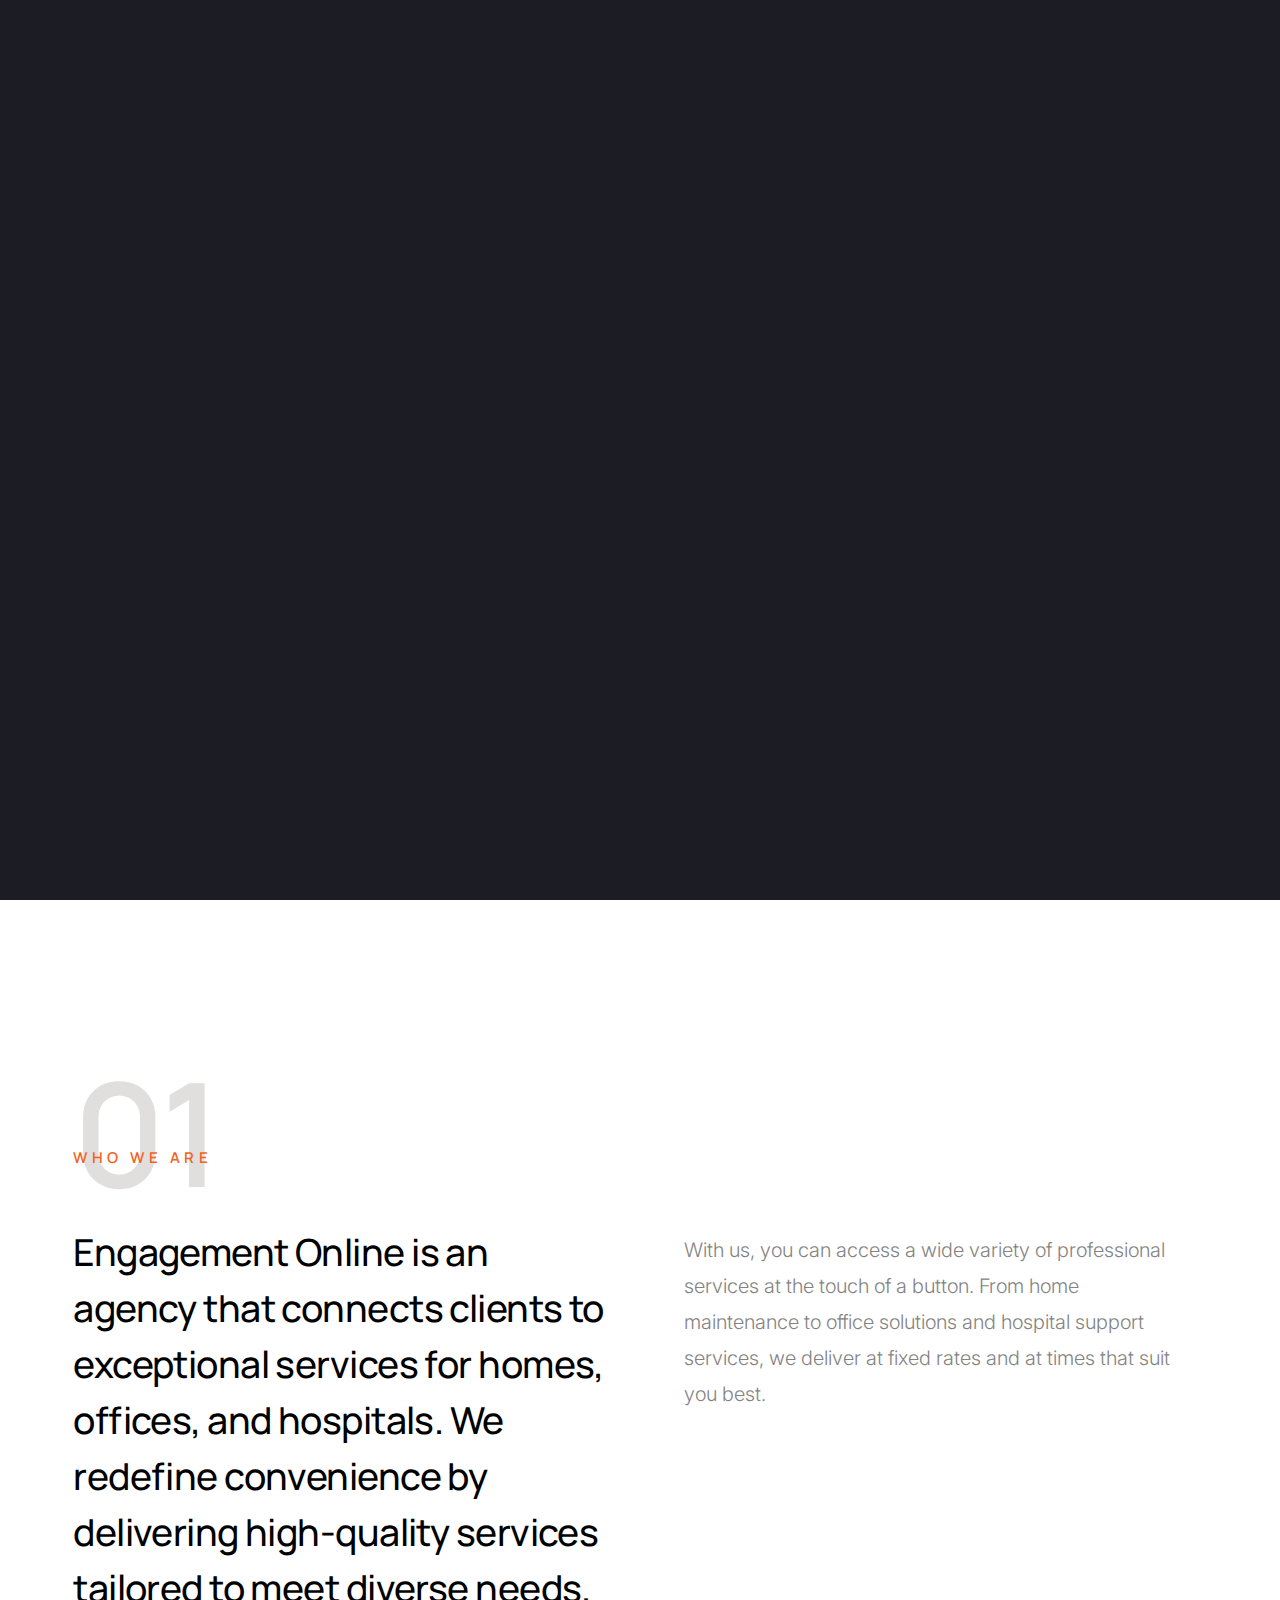
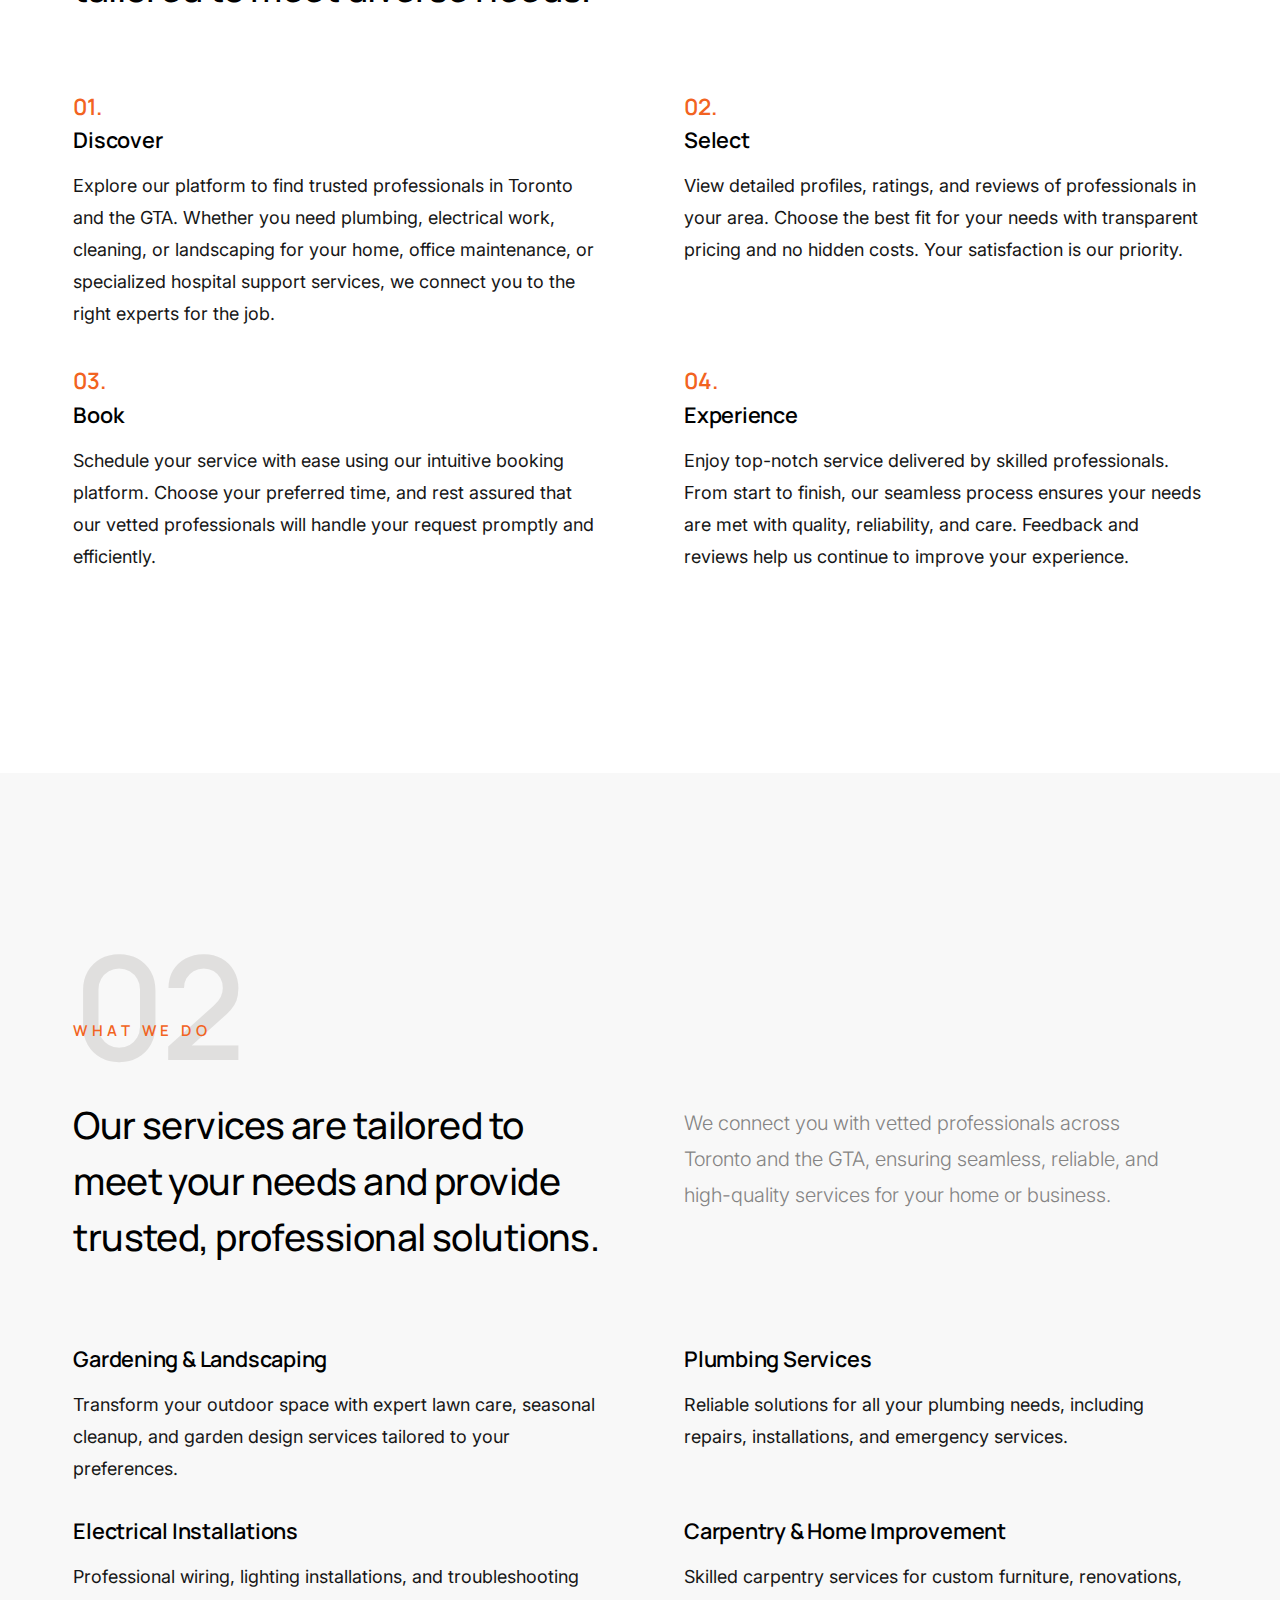
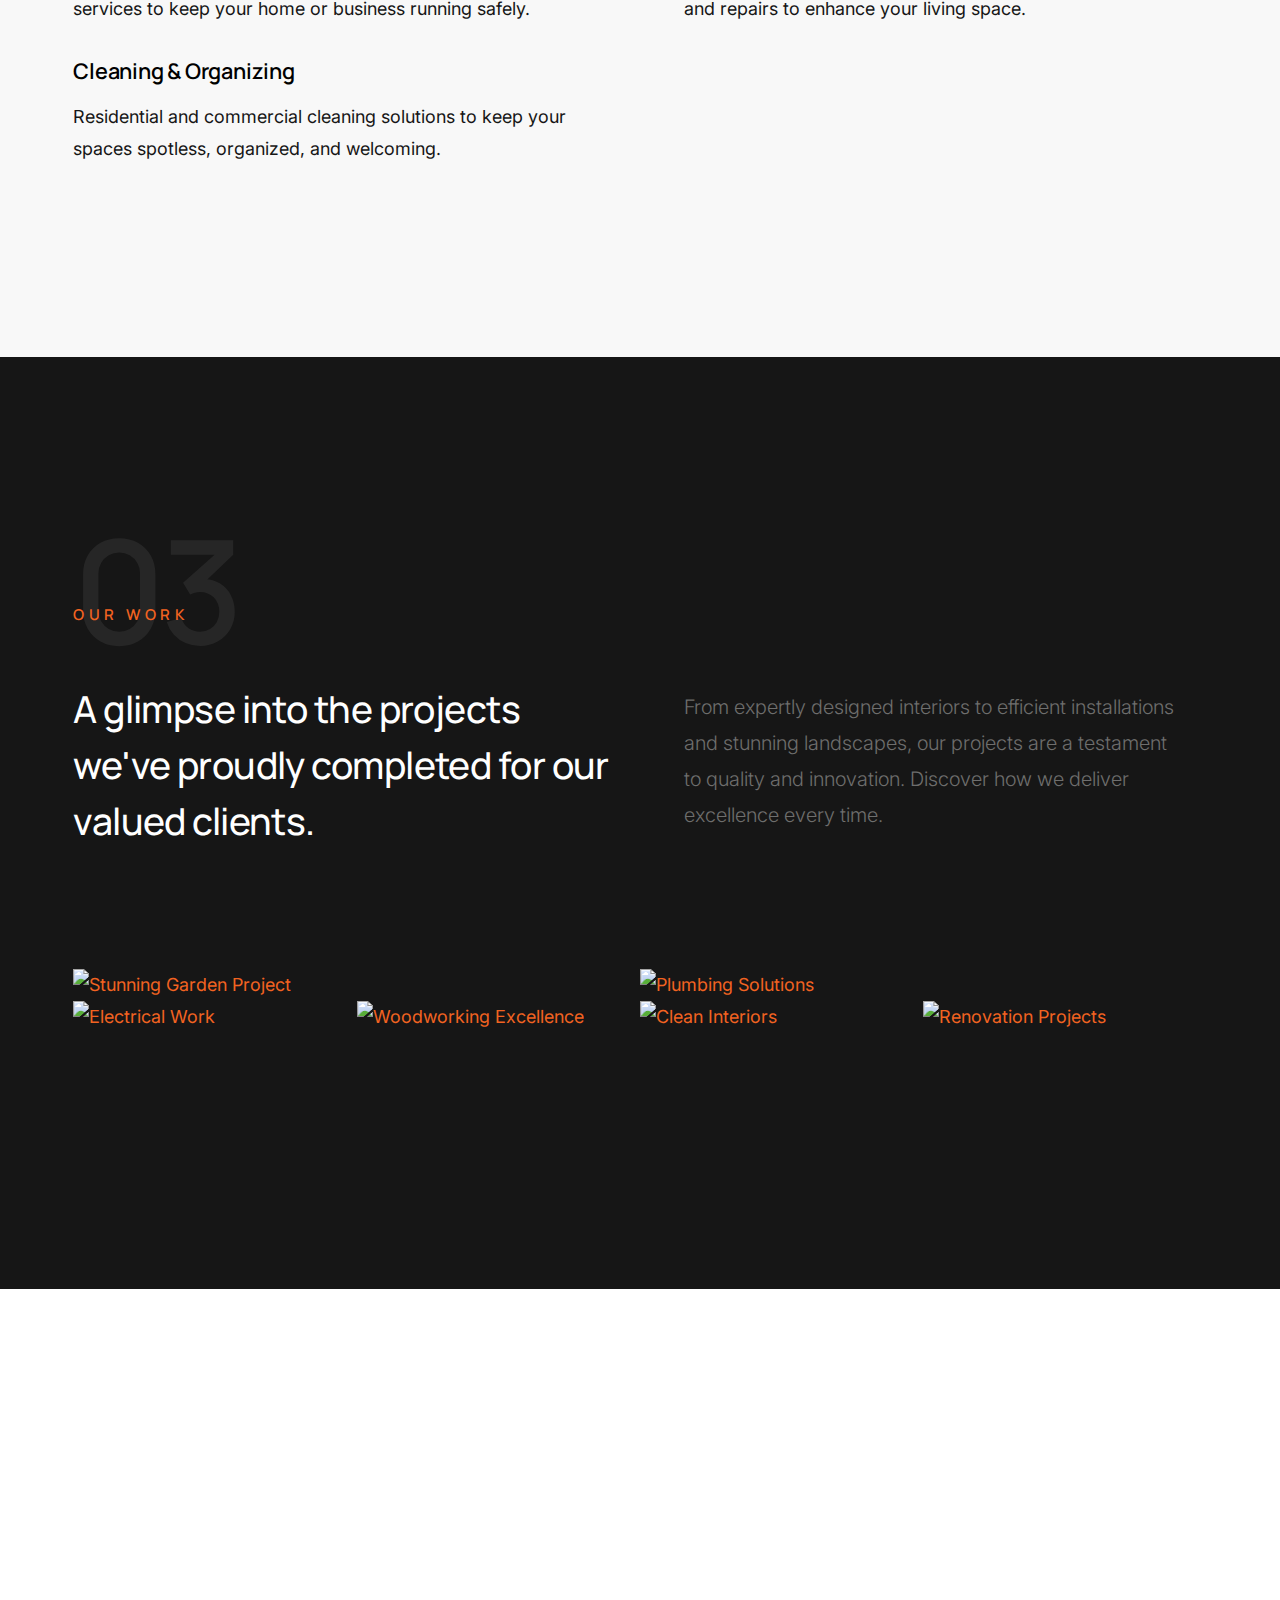
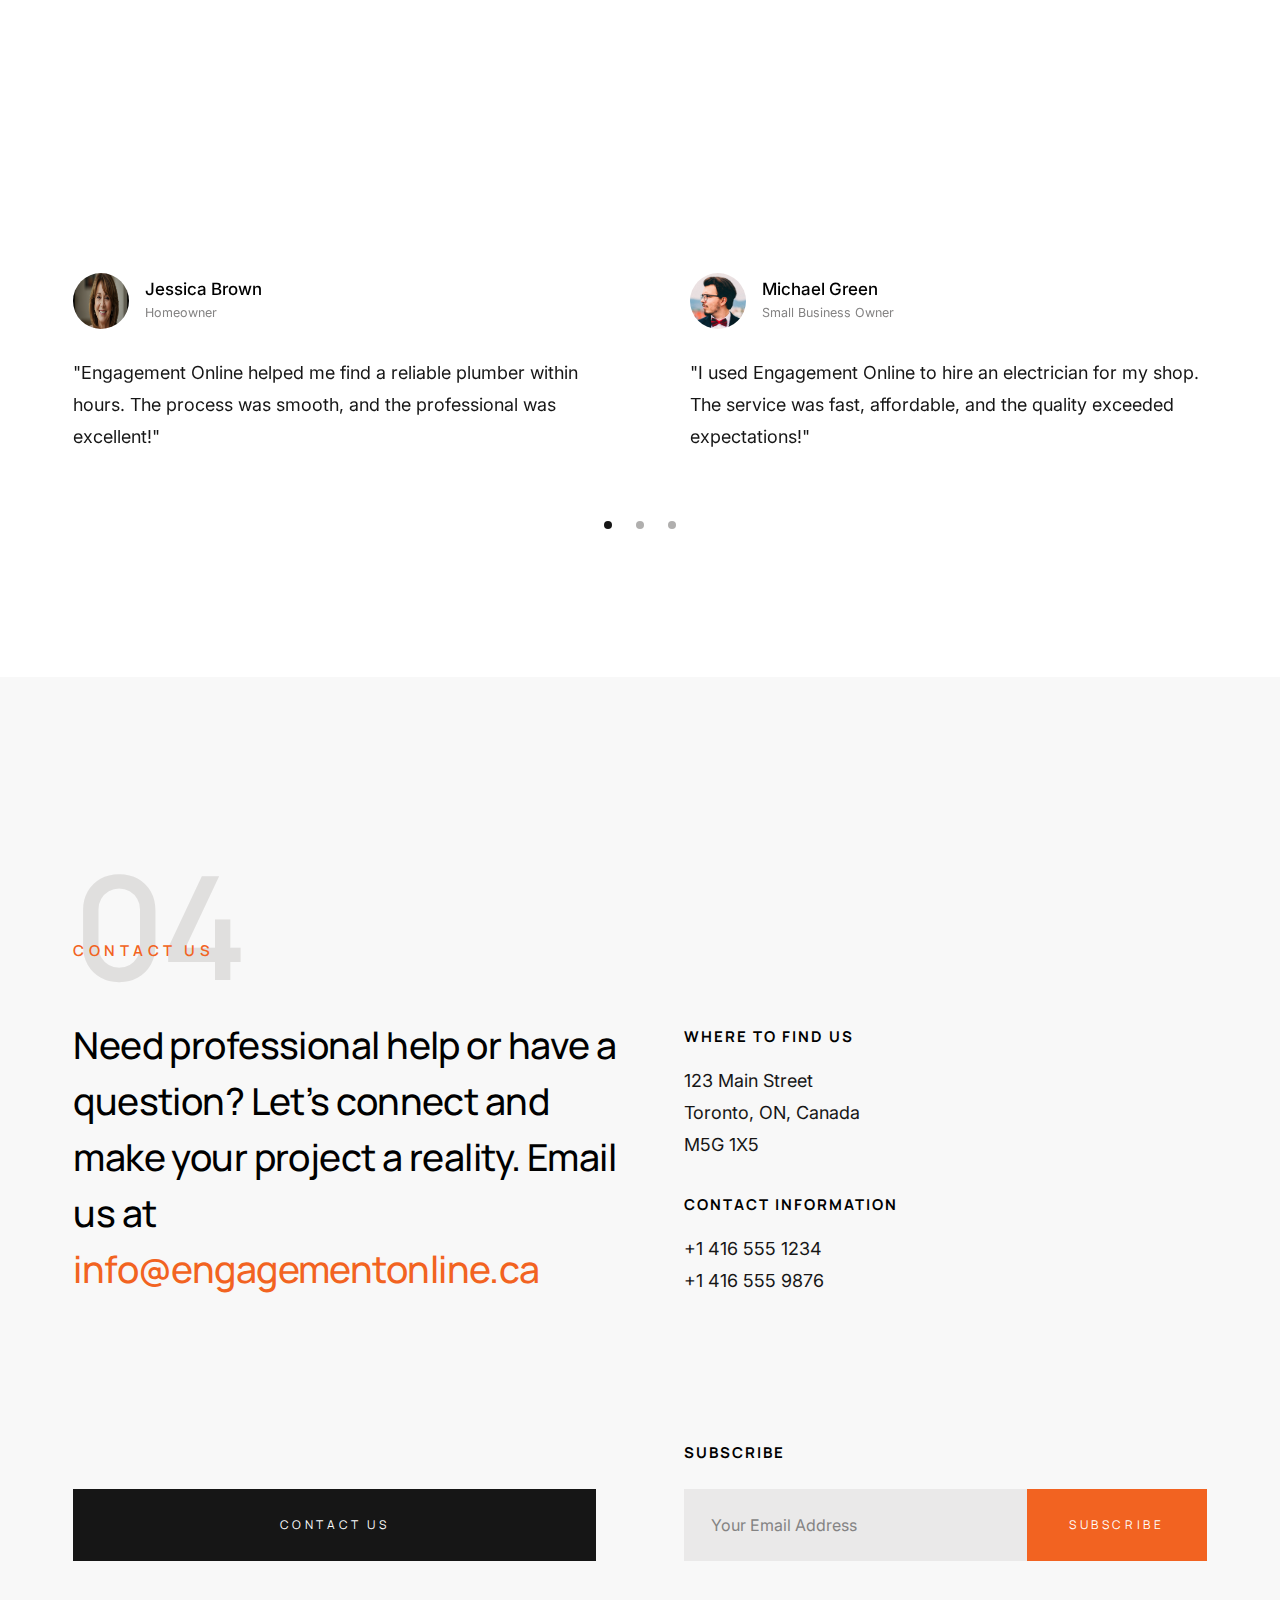
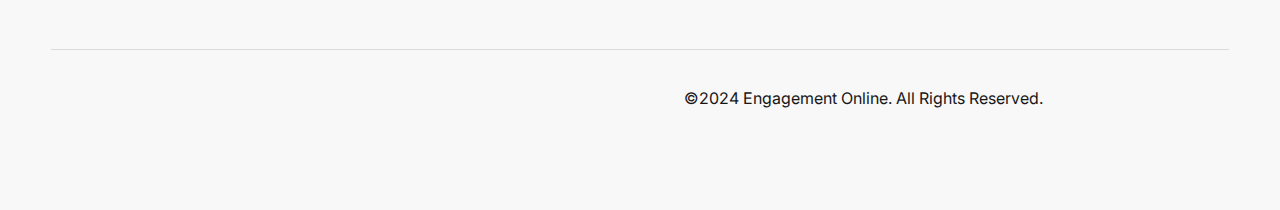
==== commit 572581f8: "hehe" ====
--- a/index.html
+++ b/index.html
@@ -6,7 +6,7 @@
     ================================================== -->
     <meta charset="utf-8">
     <meta name="viewport" content="width=device-width, initial-scale=1">
-    <title>Mueller</title>
+    <title>Engagement Online</title>
 
     <script>
         document.documentElement.classList.remove('no-js');
@@ -502,7 +502,7 @@
 
         <div class="row section-header">
             <div class="column lg-12">
-                <h3 class="title text-display-1">Trusted Partners</h3>
+                <h3 class="title text-display-1"></h3>
             </div>
         </div> <!-- end section-header -->
 
